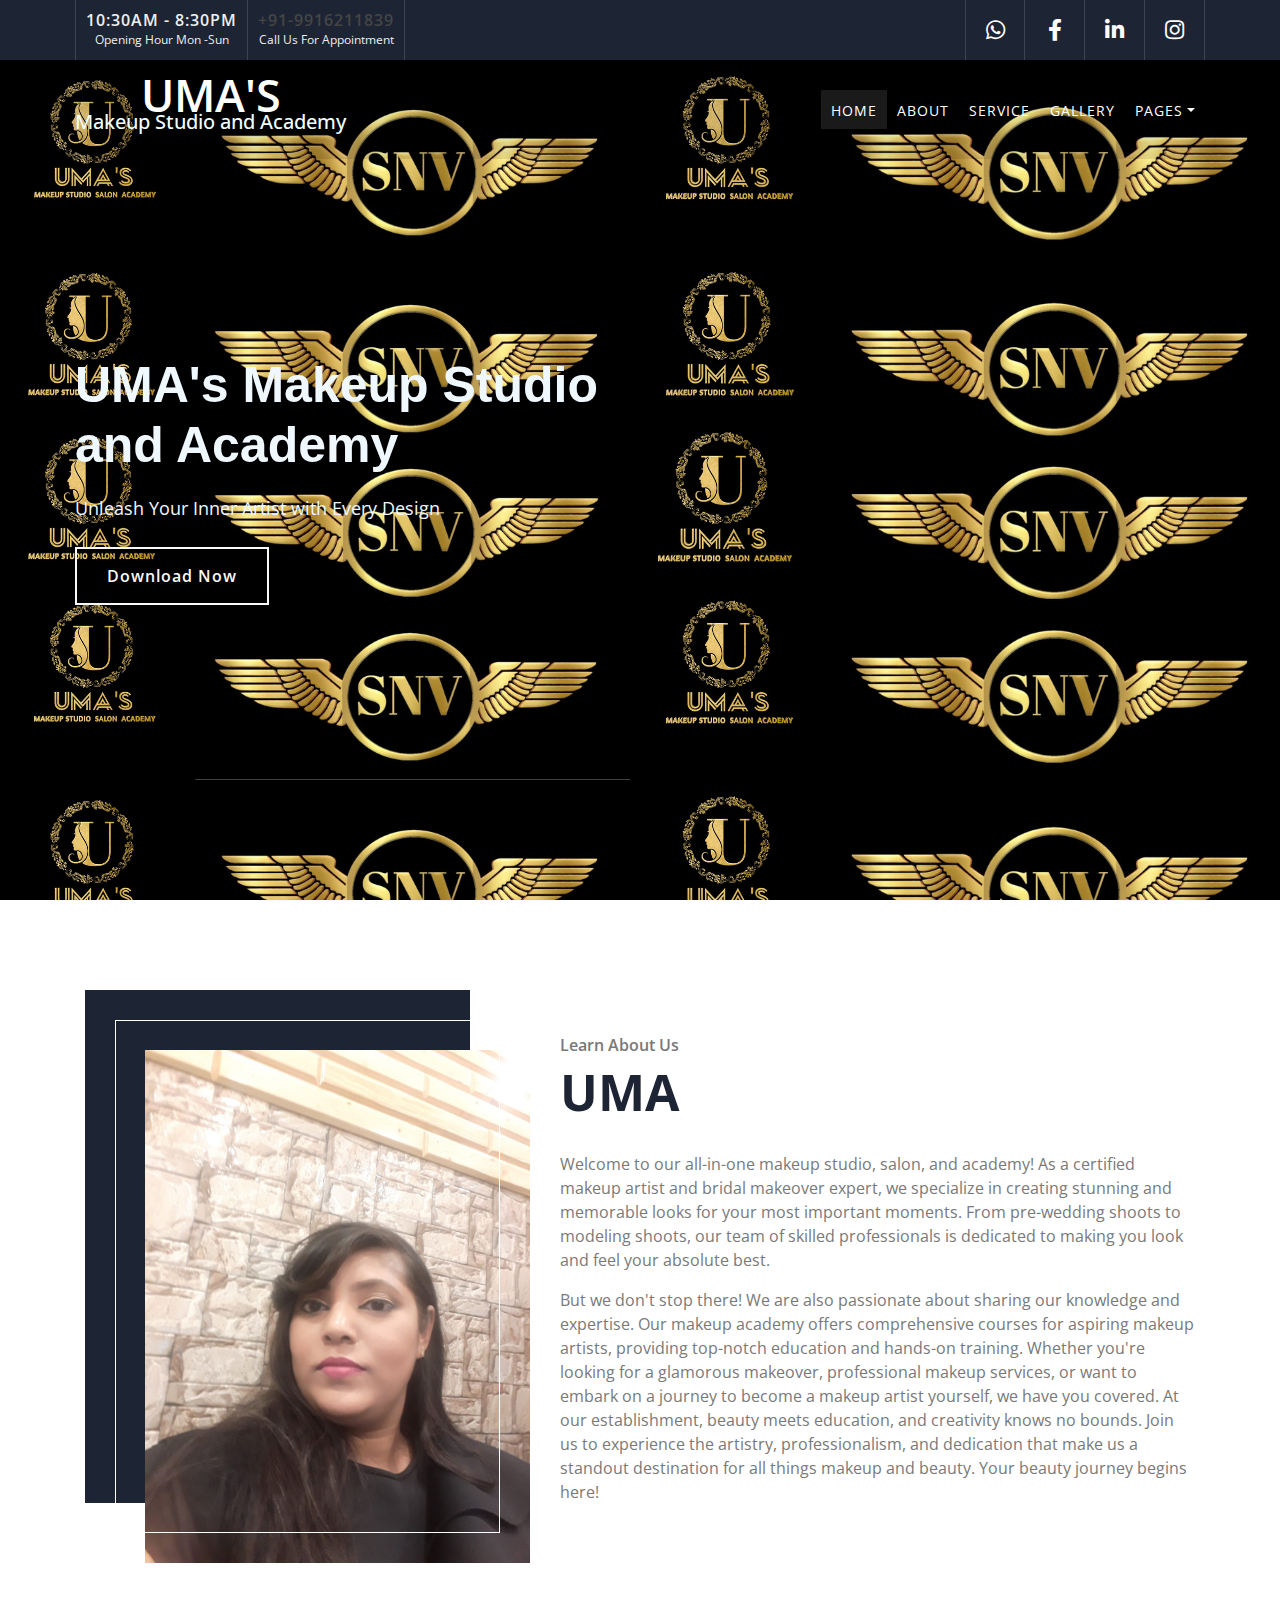
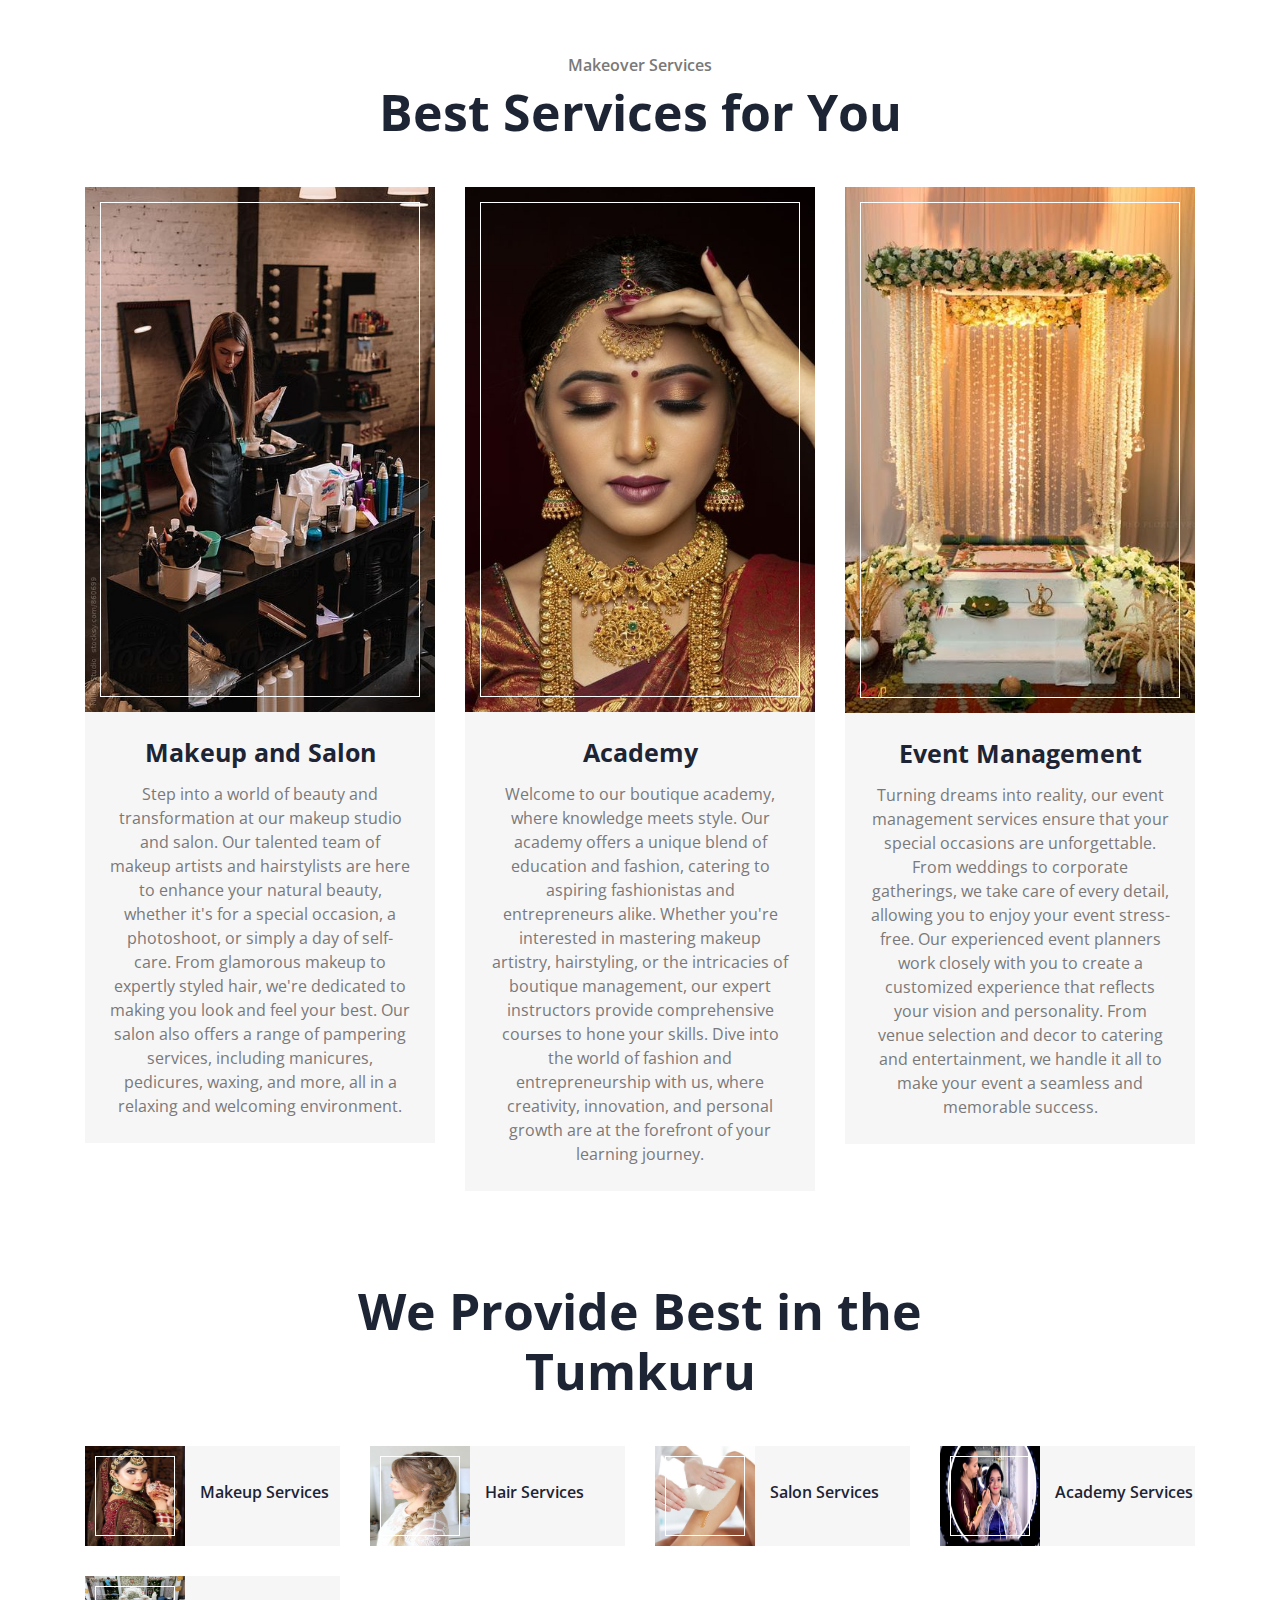
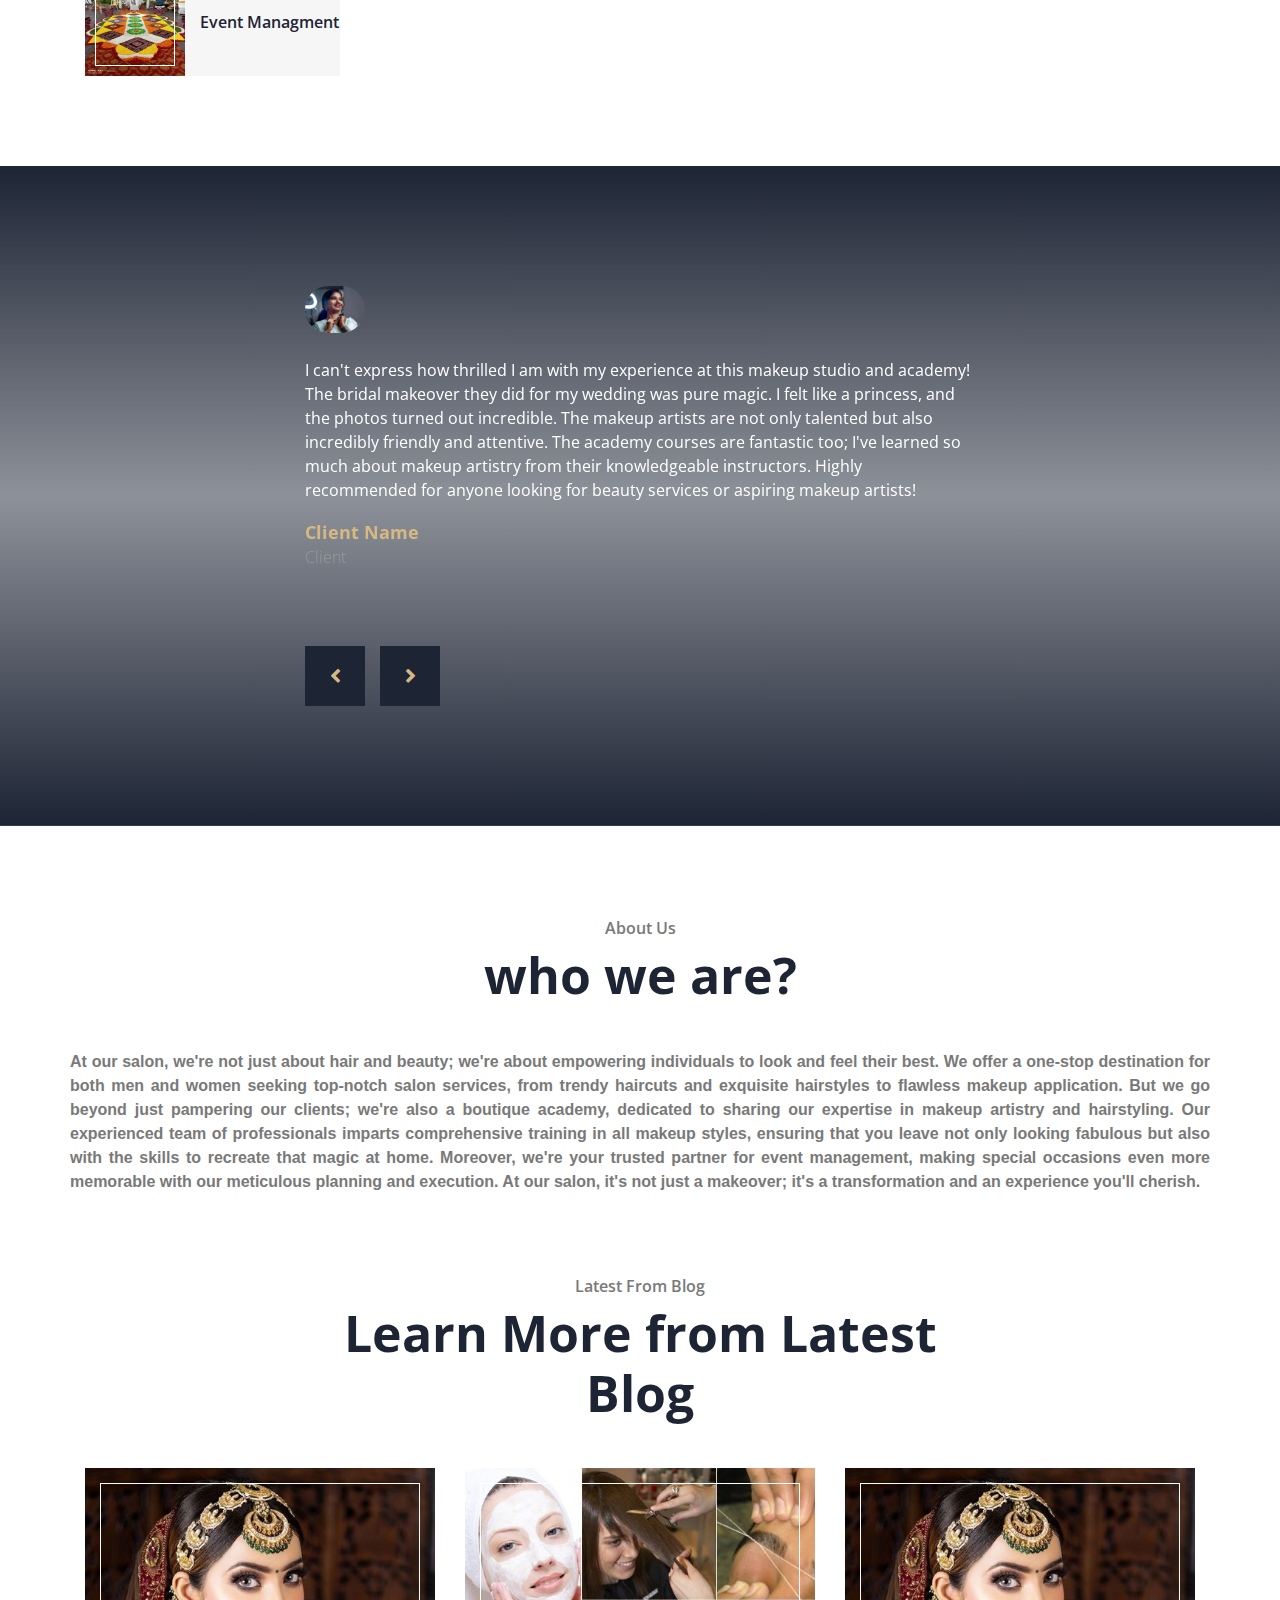
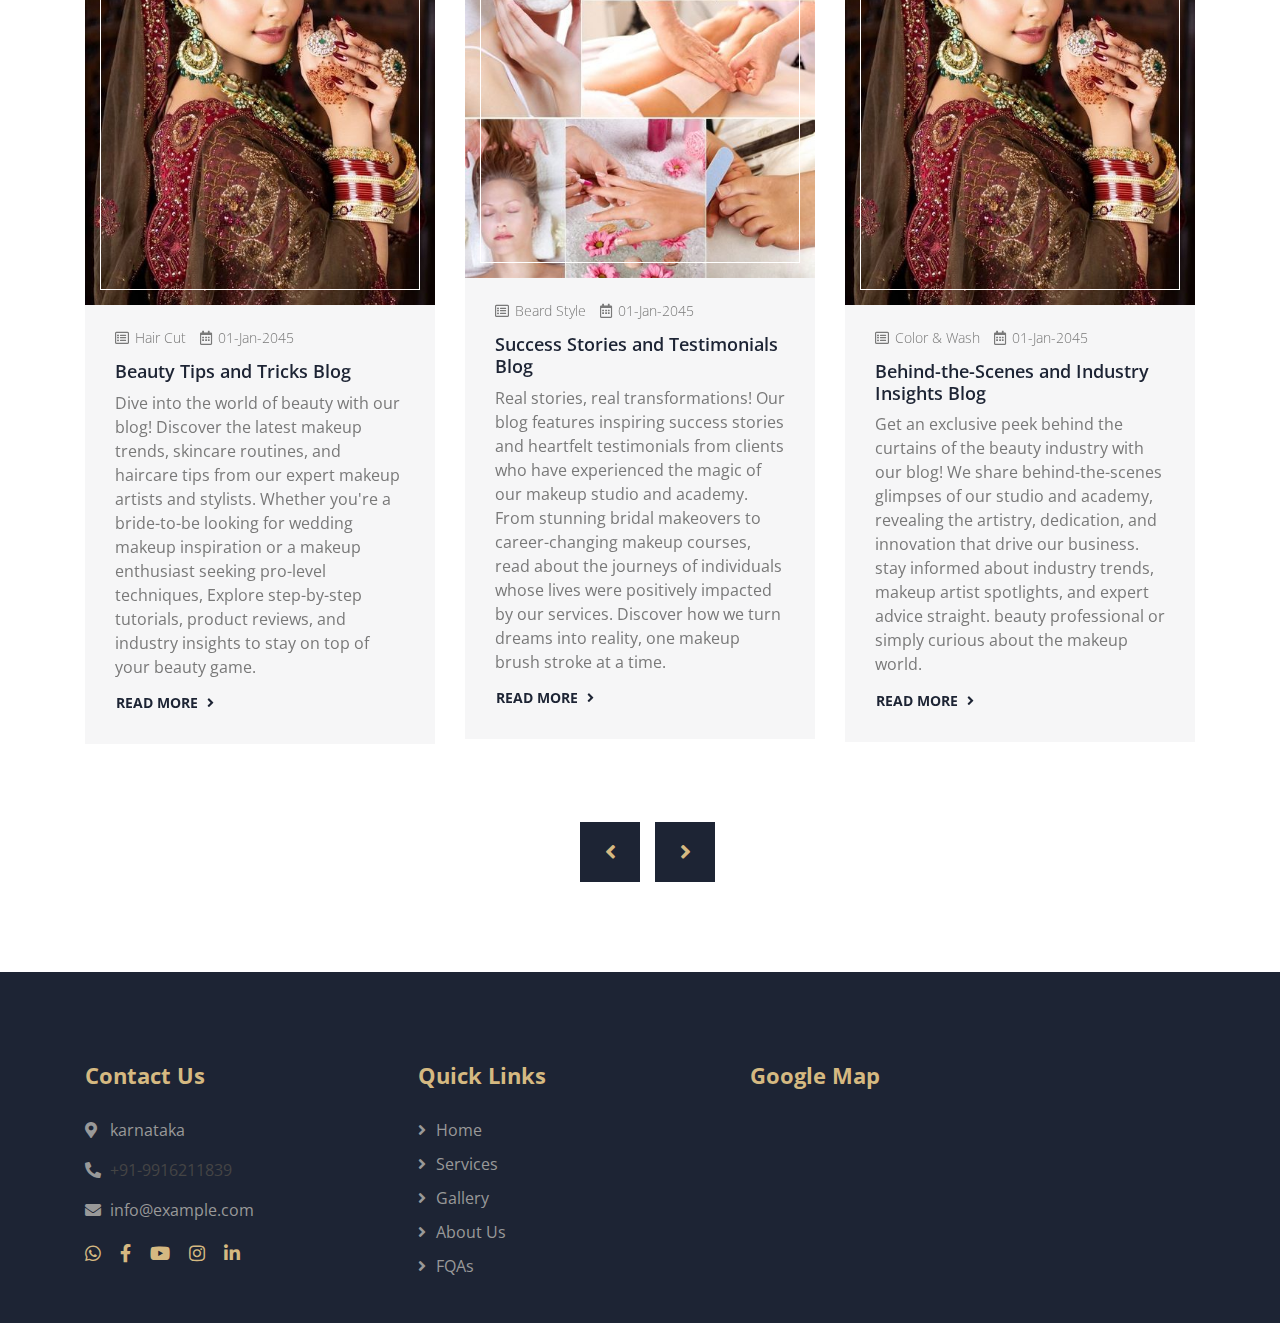
==== index.html @ 6f782f82 "liks" ====
<!DOCTYPE html>
<html lang="en">

<head>
    <meta charset="utf-8">
    <title>Home</title>
    <meta content="width=device-width, initial-scale=1.0" name="viewport">
    <meta content="Free Website Template" name="keywords">
    <meta content="Free Website Template" name="description">

    <!-- Favicon -->
    <link href="img/favicon.ico" rel="icon">

    <!-- Google Font -->
    <link href="https://fonts.googleapis.com/css2?family=Open+Sans:wght@300;400;600;700;800&display=swap"
        rel="stylesheet">

    <!-- CSS Libraries -->
    <link href="https://stackpath.bootstrapcdn.com/bootstrap/4.4.1/css/bootstrap.min.css" rel="stylesheet">
    <link href="https://cdnjs.cloudflare.com/ajax/libs/font-awesome/5.10.0/css/all.min.css" rel="stylesheet">
    <link href="lib/animate/animate.min.css" rel="stylesheet">
    <link href="lib/owlcarousel/assets/owl.carousel.min.css" rel="stylesheet">
    <!--    -->

    <!-- Template Stylesheet -->
    <link href="css/style.css" rel="stylesheet">
</head>

<body>
    <!-- Top Bar Start -->
    <div class="top-bar d-none d-md-block">
        <div class="container-fluid">
            <div class="row">
                <div class="col-md-6">
                    <div class="top-bar-left">
                        <div class="text">
                            <h2>10:30AM - 8:30PM</h2>
                            <p>Opening Hour Mon -Sun</p>
                        </div>
                        <div class="text">
                            <h2><a href="tel:9916211839">+91-9916211839</a></h2>
                            <p>Call Us For Appointment</p>
                        </div>
                    </div>
                </div>
                <div class="col-md-6">
                    <div class="top-bar-right">
                        <div class="social">
                            <a href=" https://wa.me/+919916211839"><i class="fab fa-whatsapp" aria-hidden="true"></i></a>
                            <a href="https://m.facebook.com/profile.php/?id=100086689435742"><i class="fab fa-facebook-f"></i></a>
                            <a href=""><i class="fab fa-linkedin-in"></i></a>
                            <a href="https://www.instagram.com/uma_makeupstudio_salon_academy/"><i
                                    class="fab fa-instagram"></i></a>
                        </div>
                    </div>
                </div>
            </div>
        </div>
    </div>
    <!-- Top Bar End -->

    <!-- Nav Bar Start -->
    <div class="navbar navbar-expand-lg bg-dark navbar-dark">
        <div class="container-fluid">
            <a href="index.html" class="navbar-brand">
                <div class="logo" style="text-align: center;">
                    <div class="brand-name" style="margin-top: 10px;">UMA'S</div>
                    <div class="slogan">
                        <h5 style="color: azure;margin-bottom: 0px;margin-top: 15px;">Makeup Studio and Academy</h5>
                    </div>
                </div>
            </a>
            <button type="button" class="navbar-toggler" data-toggle="collapse" data-target="#navbarCollapse">
                <span class="navbar-toggler-icon"></span>
            </button>

            <div class="collapse navbar-collapse justify-content-between" id="navbarCollapse">
                <div class="navbar-nav ml-auto">
                    <a href="./index.html" class="nav-item nav-link active">Home</a>
                    <a href="./about.html" class="nav-item nav-link">About</a>
                    <a href="./service.html" class="nav-item nav-link">Service</a>

                    <a href="./galery.html" class="nav-item nav-link">Gallery</a>
                    <div class="nav-item dropdown">
                        <a href="#" class="nav-link dropdown-toggle" data-toggle="dropdown">Pages</a>
                        <div class="dropdown-menu">
                            <a href="blog.html" class="dropdown-item">Blog Page</a>
                            <a href="single.html" class="dropdown-item">Single Page</a>
                        </div>
                    </div>
                    
                </div>
            </div>
        </div>
    </div>
    <!-- Nav Bar End -->


    <!-- Hero Start -->
    <div class="hero" style="background-image: url(./img/logo4.png);">
        <div class="container-fluid">
            <div class="row">
                <div class="col-sm-12 col-md-6">
                    <div class="hero-text">
                        <h1
                            style="color: aliceblue; font-family: 'Franklin Gothic Medium', 'Arial Narrow', Arial, sans-serif;">
                            UMA's Makeup Studio and Academy</h1>
                        <p style="color: aliceblue;">
                            Unleash Your Inner Artist with Every Design
                        </p>
                        <a class="btn" href="#">Download Now</a>
                    </div>
                </div>
                <div class="col-sm-12 col-md-6 d-none d-md-block">
                    <!-- <div class="hero-image">
                            <img src="#" alt="Hero Image">
                        </div> -->
                </div>
            </div>
            <!-- <button type="button" class="btn-play" data-toggle="modal" data-src="#" data-target="#videoModal">
                    <span></span>
                </button> -->
        </div>
    </div>
    <!-- Hero End -->

    <!-- Video Modal Start-->
    <!-- <div class="modal fade" id="videoModal" tabindex="-1" role="dialog" aria-labelledby="exampleModalLabel"
        aria-hidden="true">
        <div class="modal-dialog" role="document">
            <div class="modal-content">
                <div class="modal-body">
                    <button type="button" class="close" data-dismiss="modal" aria-label="Close">
                        <span aria-hidden="true">&times;</span>
                    </button>
                    <div class="embed-responsive embed-responsive-16by9">
                        <iframe class="embed-responsive-item" src="" id="video" allowscriptaccess="always"
                            allow="autoplay"></iframe>
                    </div>
                </div>
            </div>
        </div>
    </div> -->
    <!-- Video Modal End -->


    <!-- About Start -->
    <div class="about">
        <div class="container">
            <div class="row align-items-center">
                <div class="col-lg-5 col-md-6">
                    <div class="about-img">
                        <img src="./img/T.jpg" alt="Image">
                    </div>
                </div>
                <div class="col-lg-7 col-md-6">
                    <div class="section-header text-left">
                        <p>Learn About Us</p>
                        <h2>UMA</h2>
                    </div>
                    <div class="about-text">
                        <p>
                            Welcome to our all-in-one makeup studio, salon, and academy! As a certified makeup artist
                            and bridal makeover expert, we specialize in creating stunning and memorable looks for your
                            most important moments. From pre-wedding shoots to modeling shoots, our team of skilled
                            professionals is dedicated to making you look and feel your absolute best.
                        </p>
                        <p>
                            But we don't stop there! We are also passionate about sharing our knowledge and expertise.
                            Our makeup academy offers comprehensive courses for aspiring makeup artists, providing
                            top-notch education and hands-on training. Whether you're looking for a glamorous makeover,
                            professional makeup services, or want to embark on a journey to become a makeup artist
                            yourself, we have you covered.

                            At our establishment, beauty meets education, and creativity knows no bounds. Join us to
                            experience the artistry, professionalism, and dedication that make us a standout destination
                            for all things makeup and beauty. Your beauty journey begins here!
                        </p>
                        <!--   -->
                    </div>
                </div>
            </div>
        </div>
    </div>
    <!-- About End -->


    <!-- Service Start -->
    <div class="service">
        <div class="container">
            <div class="section-header text-center">
                <p>Makeover Services</p>
                <h2>Best Services for You</h2>
            </div>
            <div class="row">
                <div class="col-lg-4 col-md-6">
                    <div class="service-item">
                        <div class="service-img">
                            <img src="./img/pp13.jpg" alt="Image">
                        </div>
                        <h3>Makeup and Salon</h3>
                        <p>
                            Step into a world of beauty and transformation at our makeup studio and salon. Our talented team of makeup artists and hairstylists are here to enhance your natural beauty, whether it's for a special occasion, a photoshoot, or simply a day of self-care. From glamorous makeup to expertly styled hair, we're dedicated to making you look and feel your best. Our salon also offers a range of pampering services, including manicures, pedicures, waxing, and more, all in a relaxing and welcoming environment.
                        </p>
                         
                    </div>
                </div>
                <div class="col-lg-4 col-md-6">
                    <div class="service-item">
                        <div class="service-img">
                            <img src="./img/pp11.jpg" alt="Image">
                        </div>
                        <h3>Academy</h3>
                        <p>
                            Welcome to our boutique academy, where knowledge meets style. Our academy offers a unique blend of education and fashion, catering to aspiring fashionistas and entrepreneurs alike. Whether you're interested in mastering makeup artistry, hairstyling, or the intricacies of boutique management, our expert instructors provide comprehensive courses to hone your skills. Dive into the world of fashion and entrepreneurship with us, where creativity, innovation, and personal growth are at the forefront of your learning journey.
                        </p>
                         
                    </div>
                </div>
                <div class="col-lg-4 col-md-6">
                    <div class="service-item">
                        <div class="service-img">
                            <img src="./img/pp12.jpg" alt="Image">
                        </div>
                        <h3>Event Management</h3>
                        <p>
                            Turning dreams into reality, our event management services ensure that your special occasions are unforgettable. From weddings to corporate gatherings, we take care of every detail, allowing you to enjoy your event stress-free. Our experienced event planners work closely with you to create a customized experience that reflects your vision and personality. From venue selection and decor to catering and entertainment, we handle it all to make your event a seamless and memorable success.
                        </p>
                         
                    </div>
                </div>
            </div>
        </div>
    </div>
    <!-- Service End -->


    <!-- Pricing Start -->
    <div class="price">
        <div class="container">
            <div class="section-header text-center">
                <h2>We Provide Best in the Tumkuru</h2>
            </div>
            <div class="row">
                <div class="col-lg-3 col-md-4 col-sm-6">
                    <div class="price-item">
                        <div class="price-img" style="height: 100px; width: 100px;">
                            <img src="./img/pp9.jpg" alt="Image" style="height: 100px; width: 100px;">
                        </div>
                        <div class="price-text">
                           <a href="service.html#makeup"> <h2>Makeup Services</h2></a>
                        </div>
                    </div>
                </div>
                <div class="col-lg-3 col-md-4 col-sm-6">
                    <div class="price-item">
                        <div class="price-img" style="height: 100px; width: 100px;">
                            <img src="./img/pp1.jpg" alt="Image" style="height: 100px; width: 100px;">
                        </div>
                        <div class="price-text">
                            <a href="service.html#hair"><h2>Hair Services</h2></a>
                        </div>
                    </div>
                </div>
                <div class="col-lg-3 col-md-4 col-sm-6">
                    <div class="price-item">
                        <div class="price-img" style="height: 100px; width: 100px;">
                            <img src="./img/pp3.jpg" alt="Image" style="height: 100px; width: 100px;">
                        </div>
                        <div class="price-text">
                            <a href="service.html#salon"><h2>Salon Services</h2></a>
                            
                        </div>
                    </div>
                </div>
                <div class="col-lg-3 col-md-4 col-sm-6">
                    <div class="price-item">
                        <div class="price-img" style="height: 100px; width: 100px;">
                            <img src="./img/M1.jpg" alt="Image" style="height: 100px; width: 100px;">
                        </div>
                        <div class="price-text">
                            <a href="service.html#academy"><h2>Academy Services</h2></a>

                        </div>
                    </div>
                </div>
                <div class="col-lg-3 col-md-4 col-sm-6">
                    <div class="price-item">
                        <div class="price-img" style="height: 100px; width: 100px;">
                            <img src="./img/D1.jpg" alt="Image" style="height: 100px; width: 100px;">
                        </div>
                        <div class="price-text">
                            <a href="service.html#event"><h2>Event Managment Services</h2></a>

                        </div>
                    </div>
                </div>
            </div>
        </div>
    </div>
    <!-- Pricing End -->


    <!-- Testimonial Start -->
    <div class="testimonial">
        <div class="container">
            <div class="owl-carousel testimonials-carousel">
                <div class="testimonial-item">
                    <img src="img/407.jpg" alt="Image">
                    <p>
                        I can't express how thrilled I am with my experience at this makeup studio and academy! The
                        bridal makeover they did for my wedding was pure magic. I felt like a princess, and the photos
                        turned out incredible. The makeup artists are not only talented but also incredibly friendly and
                        attentive. The academy courses are fantastic too; I've learned so much about makeup artistry
                        from their knowledgeable instructors. Highly recommended for anyone looking for beauty services
                        or aspiring makeup artists!
                    </p>
                    <h2>Client Name</h2>
                    <h3>Client</h3>
                </div>
                <div class="testimonial-item">
                    <img src="img/121.jpg" alt="Image">
                    <p>
                        I recently had the pleasure of getting a professional makeover at this makeup studio, and it was
                        an absolute game-changer! As a model, I've worked with many makeup artists, but this team's
                        attention to detail and creativity truly stood out. They transformed me into a work of art for a
                        modeling shoot, and the results were jaw-dropping. Their expertise is top-notch, and their
                        friendly approach made the experience even better. I can't wait to come back for more!
                    </p>
                    <h2>Client Name</h2>
                    <h3>Artist</h3>
                </div>
                <div class="testimonial-item">
                    <img src="img/M1.jpg" alt="Image">
                    <p>
                        I've had the privilege of being a part of this makeup studio's academy, and I can't say enough
                        about the quality of education and mentorship they provide. The makeup educators are true
                        professionals who are not only passionate about their craft but also incredibly patient and
                        supportive. They've helped me unlock my creative potential and hone my skills as a makeup
                        artist. Plus, the studio's services are exceptional too! I had my bridal makeover here, and it
                        was a dream come true. This place is a gem for beauty enthusiasts and aspiring makeup artists
                        alike.
                    </p>
                    <h2>Client Name</h2>
                    <h3>Student</h3>
                </div>
            </div>
        </div>
    </div>
    <!-- Testimonial End -->


    <!-- Team Start -->
    <div class="team">
        <div class="container">
            <div class="section-header text-center">
                <p>About Us</p>
                <h2>who we are?</h2>
            </div>
            <div class="row">
                <p style="font-family: Arial, sans-serif; font-size: 16px; line-height: 1.5; text-align: justify; margin: 0 0 20px;"><b>At our salon, we're not just about hair and beauty; we're about empowering individuals to look and feel their best. We offer a one-stop destination for both men and women seeking top-notch salon services, from trendy haircuts and exquisite hairstyles to flawless makeup application. But we go beyond just pampering our clients; we're also a boutique academy, dedicated to sharing our expertise in makeup artistry and hairstyling. Our experienced team of professionals imparts comprehensive training in all makeup styles, ensuring that you leave not only looking fabulous but also with the skills to recreate that magic at home. Moreover, we're your trusted partner for event management, making special occasions even more memorable with our meticulous planning and execution. At our salon, it's not just a makeover; it's a transformation and an experience you'll cherish.</b></p>
            </div>
        </div>
    </div>
    <!-- Team End -->


    <!-- Blog Start -->
    <div class="blog">
        <div class="container">
            <div class="section-header text-center">
                <p>Latest From Blog</p>
                <h2>Learn More from Latest Blog</h2>
            </div>
            <div class="owl-carousel blog-carousel">
                <div class="blog-item">
                    <div class="blog-img">
                        <img src="img/pp9.jpg" alt="Blog">
                    </div>
                    <div class="blog-meta">
                        <i class="fa fa-list-alt"></i>
                        <a href="">Hair Cut</a>
                        <i class="fa fa-calendar-alt"></i>
                        <p>01-Jan-2045</p>
                    </div>
                    <div class="blog-text">
                        <h2>Beauty Tips and Tricks Blog</h2>
                        <p>
                            Dive into the world of beauty with our blog! Discover the latest makeup trends, skincare
                            routines, and haircare tips from our expert makeup artists and stylists. Whether you're a
                            bride-to-be looking for wedding makeup inspiration or a makeup enthusiast seeking pro-level
                            techniques, Explore step-by-step tutorials, product reviews, and industry insights to stay
                            on top of your beauty game.
                        </p>
                        <a class="btn" href="">Read More <i class="fa fa-angle-right"></i></a>
                    </div>
                </div>
                <div class="blog-item">
                    <div class="blog-img">
                        <img src="img/pp8.jpg" alt="Blog">
                    </div>
                    <div class="blog-meta">
                        <i class="fa fa-list-alt"></i>
                        <a href="">Beard Style</a>
                        <i class="fa fa-calendar-alt"></i>
                        <p>01-Jan-2045</p>
                    </div>
                    <div class="blog-text">
                        <h2>Success Stories and Testimonials Blog</h2>
                        <p>

                            Real stories, real transformations! Our blog features inspiring success stories and
                            heartfelt testimonials from clients who have experienced the magic of our makeup studio and
                            academy. From stunning bridal makeovers to career-changing makeup courses, read about the
                            journeys of individuals whose lives were positively impacted by our services. Discover how
                            we turn dreams into reality, one makeup brush stroke at a time.
                        </p>
                        <a class="btn" href="">Read More <i class="fa fa-angle-right"></i></a>
                    </div>
                </div>
                <div class="blog-item">
                    <div class="blog-img">
                        <img src="img/pp9.jpg" alt="Blog">
                    </div>
                    <div class="blog-meta">
                        <i class="fa fa-list-alt"></i>
                        <a href="">Color & Wash</a>
                        <i class="fa fa-calendar-alt"></i>
                        <p>01-Jan-2045</p>
                    </div>
                    <div class="blog-text">
                        <h2>Behind-the-Scenes and Industry Insights Blog</h2>
                        <p>

                            Get an exclusive peek behind the curtains of the beauty industry with our blog! We share
                            behind-the-scenes glimpses of our studio and academy, revealing the artistry, dedication,
                            and innovation that drive our business. stay informed about industry trends, makeup artist
                            spotlights, and expert advice straight. beauty professional or simply curious about the
                            makeup world.
                        </p>
                        <a class="btn" href="">Read More <i class="fa fa-angle-right"></i></a>
                    </div>
                </div>
                <div class="blog-item">
                    <div class="blog-img">
                        <img src="img/pp8.jpg" alt="Blog">
                    </div>
                    <div class="blog-meta">
                        <i class="fa fa-list-alt"></i>
                        <a href="">Hair Cut</a>
                        <i class="fa fa-calendar-alt"></i>
                        <p>01-Jan-2045</p>
                    </div>
                    <div class="blog-text">
                        <h2>Beauty and Self-Care Lifestyle Blog</h2>
                        <p>

                            Beauty is not just about makeup; it's a lifestyle. Our blog delves into the broader world of
                            beauty and self-care. Explore articles on holistic beauty practices, mental well-being, and
                            self-care routines that empower you to look and feel your best every day. Discover how to
                            incorporate beauty and self-care into your daily life, from morning rituals to evening
                            relaxation techniques. Elevate your overall well-being with our insights and tips.
                        </p>
                        <a class="btn" href="">Read More <i class="fa fa-angle-right"></i></a>
                    </div>
                </div>
                <div class="blog-item">
                    <div class="blog-img">
                        <img src="img/pp9.jpg" alt="Blog">
                    </div>
                    <div class="blog-meta">
                        <i class="fa fa-list-alt"></i>
                        <a href="">Beard Style</a>
                        <i class="fa fa-calendar-alt"></i>
                        <p>01-Jan-2045</p>
                    </div>
                    <div class="blog-text">
                        <h2>Masterclass and Workshop Announcements Blog</h2>
                        <p>

                            Stay updated with our latest masterclasses and workshops through our blog! We regularly host
                            exclusive makeup artistry events, and this is where you'll find all the details. From
                            hands-on makeup techniques to industry-specific workshops, our blog keeps you informed about
                            upcoming opportunities to refine your skills and connect with fellow beauty enthusiasts.
                            Join us on a journey of continuous learning and growth in the world of makeup artistry.
                        </p>
                        <a class="btn" href="">Read More <i class="fa fa-angle-right"></i></a>
                    </div>
                </div>
                <div class="blog-item">
                    <div class="blog-img">
                        <img src="img/pp8.jpg" alt="Blog">
                    </div>
                    <div class="blog-meta">
                        <i class="fa fa-list-alt"></i>
                        <a href="">Color & Wash</a>
                        <i class="fa fa-calendar-alt"></i>
                        <p>01-Jan-2045</p>
                    </div>
                    <div class="blog-text">
                        <h2>Makeup Product Reviews and Recommendations Blog</h2>
                        <p>
                            Looking for the best beauty products on the market? Our blog is your go-to source for
                            in-depth makeup and skincare product reviews, curated by our team of certified makeup
                            artists. We'll help you navigate the vast world of cosmetics, offering honest opinions,
                            swatches, and recommendations. Whether you're seeking the perfect foundation, lipstick
                            shade, or skincare regimen, we've got you covered with expert insights and shopping guides.
                        </p>
                        <a class="btn" href="">Read More <i class="fa fa-angle-right"></i></a>
                    </div>
                </div>
            </div>
        </div>
    </div>
    <!-- Blog End -->


    <!-- Footer Start -->
    <div class="footer">
        <div class="container">
            <div class="row">
                <div class="col-lg-7">
                    <div class="row">
                        <div class="col-md-6">
                            <div class="footer-contact">
                                <h2> Contact Us</h2>
                                <p><i class="fa fa-map-marker-alt"></i>karnataka</p>
                                <p><i class="fa fa-phone-alt"></i><a href="tel:+919916211839">+91-9916211839</a></p>
                                <p><i class="fa fa-envelope"></i>info@example.com</p>
                                <div class="footer-social">
                                    <a href=" https://wa.me/+919916211839"><i class="fab fa-whatsapp" aria-hidden="true"></i></a>
                                    <a href="https://m.facebook.com/profile.php/?id=100086689435742"><i class="fab fa-facebook-f"></i></a>
                                    <a href=""><i class="fab fa-youtube"></i></a>
                                    <a href="https://www.instagram.com/uma_makeupstudio_salon_academy/"><i
                                            class="fab fa-instagram"></i></a>
                                    <a href=""><i class="fab fa-linkedin-in"></i></a>
                                </div>
                            </div>
                        </div>
                        <div class="col-md-6">
                            <div class="footer-link">
                                <h2>Quick Links</h2>
                                <a href="./index.html">Home</a>
                                <a href="./service.html">Services</a>
                                <a href="./galery.html">Gallery</a>
                                <a href="/about.html">About Us</a>
                                <a href="">FQAs</a>
                            </div>
                        </div>
                    </div>
                </div>
                <div class="col-lg-5">
                    <div class="footer-newsletter">
                        <h2>Google Map</h2>

                        <iframe
                            src="https://www.google.com/maps/embed?pb=!1m18!1m12!1m3!1d3882.2796851850767!2d77.10956607335642!3d13.332870406858307!2m3!1f0!2f0!3f0!3m2!1i1024!2i768!4f13.1!3m3!1m2!1s0x3bb02dfcb2409e95%3A0xeebd82d2db9db307!2sUmas%20makeup%20studio%20salon%20and%20academy!5e0!3m2!1sen!2sin!4v1695787181268!5m2!1sen!2sin"
                            style="border:0;" allowfullscreen="" loading="lazy"
                            referrerpolicy="no-referrer-when-downgrade"></iframe>
                    </div>
                </div>
            </div>
        </div>
    </div>
    <!-- Footer End -->



    <a href="#" class="back-to-top"><i class="fa fa-chevron-up"></i></a>

    <!-- JavaScript Libraries -->
    <script src="https://code.jquery.com/jquery-3.4.1.min.js"></script>
    <script src="https://stackpath.bootstrapcdn.com/bootstrap/4.4.1/js/bootstrap.bundle.min.js"></script>
    <script src="lib/easing/easing.min.js"></script>
    <script src="lib/owlcarousel/owl.carousel.min.js"></script>
    <script src="lib/isotope/isotope.pkgd.min.js"></script>
    <!-- <script src="lib/lightbox/js/lightbox.min.js"></script> -->

    <!-- Contact Javascript File -->
    <script src="mail/jqBootstrapValidation.min.js"></script>
    <script src="mail/contact.js"></script>

    <!-- Template Javascript -->
    <script src="js/main.js"></script>
</body>

</html>
---- css/style.css ----
body {
    color: #797979;
    background: #ffffff;
    font-family: 'Open Sans', sans-serif;
}

h1,
h2, 
h3, 
h4,
h5, 
h6 {
    color: #1d2434;
}

a {
    color: #454545;
    transition: .3s;
}

a:hover,
a:active,
a:focus {
    color: #D5B981;
    outline: none;
    text-decoration: none;
}

.btn:focus,
.form-control:focus {
    box-shadow: none;
}

.container-fluid {
    max-width: 1366px;
}

.back-to-top {
    position: fixed;
    display: none;
    background: #D5B981;
    width: 44px;
    height: 44px;
    text-align: center;
    line-height: 1;
    font-size: 22px;
    right: 15px;
    bottom: 15px;
    transition: background 0.5s;
    z-index: 9;
}

.back-to-top:hover {
    background: #1d2434;
}

.back-to-top:hover i {
    color: #D5B981;
}

.back-to-top i {
    color: #1d2434;
    padding-top: 10px;
}


.top-bar {
    position: relative;
    height: 60px;
    background: #1d2434;
}

.top-bar .top-bar-left {
    display: flex;
    align-items: center;
    justify-content: flex-start;
}

.top-bar .top-bar-right {
    display: flex;
    align-items: center;
    justify-content: flex-end;
}

.top-bar .text {
    display: flex;
    align-items: center;
    justify-content: center;
    flex-direction: column;
    height: 60px;
    padding: 0 10px;
    text-align: center;
    border-left: 1px solid rgba(255, 255, 255, .15);
}

.top-bar .text:last-child {
    border-right: 1px solid rgba(255, 255, 255, .15);
}

.top-bar .text h2 {
    color: #eeeeee;
    font-weight: 600;
    font-size: 16px;
    letter-spacing: 1px;
    margin: 0;
}

.top-bar .text p {
    color: #eeeeee;
    font-size: 12px;
    font-weight: 400;
    margin: 0;
}

.top-bar .social {
    display: flex;
    height: 60px;
    font-size: 0;
    justify-content: flex-end;
}

.top-bar .social a {
    display: flex;
    align-items: center;
    justify-content: center;
    width: 60px;
    height: 100%;
    font-size: 22px;
    color: #ffffff;
    border-right: 1px solid rgba(255, 255, 255, .15);
}

.top-bar .social a:first-child {
    border-left: 1px solid rgba(255, 255, 255, .15);
}

.top-bar .social a:hover {
    color: #D5B981;
    background: #ffffff;
}

@media (min-width: 992px) {
    .top-bar {
        padding: 0 60px;
    }
}

.navbar {
    position: relative;
    transition: .5s;
    z-index: 999;
}

.navbar.nav-sticky {
    position: fixed;
    top: 0;
    width: 100%;
    box-shadow: 0 2px 5px rgba(0, 0, 0, .3);
}

.navbar .navbar-brand {
    margin: 0;
    color: #ffffff;
    font-size: 45px;
    line-height: 0px;
    font-weight: 600;
}

.navbar .navbar-brand span {
    font-weight: 800;
}

.navbar .navbar-brand img {
    max-width: 100%;
    max-height: 40px;
}

.navbar-dark .navbar-nav .nav-link,
.navbar-dark .navbar-nav .nav-link:focus,
.navbar-dark .navbar-nav .nav-link:hover,
.navbar-dark .navbar-nav .nav-link.active {
    padding: 10px 10px 8px 10px;
    color: #ffffff;
}

.navbar-dark .navbar-nav .nav-link:hover,
.navbar-dark .navbar-nav .nav-link.active {
    background: rgba(256, 256, 256, .1);
    transition: none;
}

.navbar .dropdown-menu {
    margin-top: 0;
    border: 0;
    border-radius: 0;
    background: #f8f9fa;
}

@media (min-width: 992px) {
    .navbar {
        position: absolute;
        width: 100%;
        top: 60px;
        padding: 20px 60px;
        background: rgba(0, 0, 0, .1) !important;
        z-index: 9;
    }
    
    .navbar.nav-sticky {
        padding: 10px 60px;
        background: #1d2434 !important;
    }
    
    .navbar a.nav-link {
        padding: 8px 15px;
        font-size: 14px;
        letter-spacing: 1px;
        text-transform: uppercase;
    }
}

@media (max-width: 991.98px) {   
    .navbar {
        padding: 15px;
        background: #1d2434 !important;
    }
    
    .navbar a.nav-link {
        padding: 5px;
    }
    
    .navbar .dropdown-menu {
        box-shadow: none;
    }
}


.hero {
    position: relative;
    width: 100%;
    margin-bottom: 45px;
    height: calc(100vh - 60px);
    background: #D5B981;
    overflow: hidden;
}

.hero .container-fluid {
    padding: 0;
}

.hero .hero-image {
    position: relative;
    text-align: right;
}

.hero .hero-image img {
    max-width: 80%;
    max-height: 80%;
}

.hero .hero-text {
    position: relative;
    padding-left: 75px;
    height: calc(100vh - 60px);
    display: flex;
    align-items: flex-start;
    justify-content: center;
    flex-direction: column;
}

.hero .hero-text h1 {
    color: #1d2434;
    font-size: 50px;
    font-weight: 700;
    margin-bottom: 20px;
}

.hero .hero-text p {
    color: #1d2434;
    font-size: 18px;
    margin-bottom: 25px;
}

.hero .hero-text .btn {
    padding: 15px 30px;
    font-size: 16px;
    font-weight: 600;
    letter-spacing: 1px;
    color: #f8f8f8;
    background: none;
    border: 2px solid #f8f8f8;
    border-radius: 0;
    transition: .3s;
}

.hero .hero-text .btn:hover {
    color: #D5B981;
    background: #1d2434;
}

.hero .btn-play {
    position: absolute;
    z-index: 1;
    top: 80%;
    left: 50%;
    transform: translateX(-50%) translateY(-50%);
    box-sizing: content-box;
    display: block;
    width: 32px;
    height: 44px;
    border-radius: 50%;
    border: none;
    outline: none;
    padding: 18px 20px 18px 28px;
}

.hero .btn-play:before {
    content: "";
    position: absolute;
    z-index: 0;
    left: 50%;
    top: 50%;
    transform: translateX(-50%) translateY(-50%);
    display: block;
    width: 80px;
    height: 80px;
    background: #1D2434;
    border-radius: 50%;
    animation: pulse-border 1500ms ease-out infinite;
}

.hero .btn-play:after {
    content: "";
    position: absolute;
    z-index: 1;
    left: 50%;
    top: 50%;
    transform: translateX(-50%) translateY(-50%);
    display: block;
    width: 80px;
    height: 80px;
    background: #1D2434;
    border-radius: 50%;
    transition: all 200ms;
}

.hero .btn-play:hover:after {
    background-color: darken(#1D2434, 10%);
}

.hero .btn-play img {
    position: relative;
    z-index: 3;
    max-width: 100%;
    width: auto;
    height: auto;
}

.hero .btn-play span {
    display: block;
    position: relative;
    z-index: 3;
    width: 0;
    height: 0;
    border-left: 32px solid #ffffff;
    border-top: 22px solid transparent;
    border-bottom: 22px solid transparent;
}

@keyframes pulse-border {
  0% {
    transform: translateX(-50%) translateY(-50%) translateZ(0) scale(1);
    opacity: 1;
  }
  100% {
    transform: translateX(-50%) translateY(-50%) translateZ(0) scale(1.5);
    opacity: 0;
  }
}

#videoModal .modal-dialog {
    position: relative;
    max-width: 800px;
    margin: 60px auto;
}

#videoModal .modal-body {
    position: relative;
    padding: 0px;
}

#videoModal .close {
    position: absolute;
    right: 0px;
    top: -12px;
    z-index: 999;
    font-size: 50px;
    font-weight: normal;
    color: #ffffff;
    opacity: 1;
}

@media (max-width: 991.98px) {
    .hero .hero-text {
        padding-left: 15px;
    }
    
    .hero .hero-text h1 {
        font-size: 35px;
    }
    
    .hero .hero-text p {
        font-size: 16px;
    }
    
    .hero .hero-text .btn {
        padding: 12px 30px;
        font-size: 15px;
        letter-spacing: 0;
    }
}

@media (max-width: 767.98px) {
    .hero .hero-text h1 {
        font-size: 30px;
        font-weight: 600;
    }
    
    .hero .hero-text p {
        font-size: 14px;
    }
    
    .hero .hero-text .btn {
        padding: 10px 25px;
        font-size: 15px;
        font-weight: 400;
        letter-spacing: 0;
    }
}

@media (max-width: 575.98px) {
    .hero .hero-text h1 {
        font-size: 25px;
        font-weight: 600;
    }
    
    .hero .hero-text p {
        font-size: 14px;
    }
    
    .hero .hero-text .btn {
        padding: 8px 20px;
        font-size: 14px;
        font-weight: 400;
        letter-spacing: 0;
    }
}




.page-header {
    position: relative;
    margin-bottom: 45px;
    padding: 150px 0 90px 0;
    text-align: center;
    background: #D5B981;
}

.page-header h2 {
    position: relative;
    color: #1d2434;
    font-size: 60px;
    font-weight: 700;
}

.page-header a {
    position: relative;
    padding: 0 12px;
    font-size: 22px;
    color: #1d2434;
}

.page-header a:hover {
    color: #ffffff;
}

.page-header a::after {
    position: absolute;
    content: "/";
    width: 8px;
    height: 8px;
    top: -2px;
    right: -7px;
    text-align: center;
    color: #1d2434;
}

.page-header a:last-child::after {
    display: none;
}

@media (max-width: 767.98px) {
    .page-header h2 {
        font-size: 35px;
    }
    
    .page-header a {
        font-size: 18px;
    }
}



.section-header {
    position: relative;
    max-width: 600px;
    margin: 0 auto;
    margin-bottom: 45px;
}

.section-header p {
    margin-bottom: 5px;
    position: relative;
    font-size: 16px;
    font-weight: 600;
}

.section-header h2 {
    margin: 0;
    position: relative;
    font-size: 50px;
    font-weight: 700;
}

@media (max-width: 767.98px) {
    .section-header h2 {
        font-size: 30px;
    }
}



.about {
    position: relative;
    width: 100%;
    padding: 45px 0;
}

.about .section-header {
    margin-bottom: 30px;
    margin-left: 0;
}

.about .about-img {
    position: relative;
    height: 100%;
    margin: 60px 0 0 60px;
}

.about .about-img img {
    position: relative;
    width: 100%;
    height: 100%;
    object-fit: cover;
    z-index: 1;
}

.about .about-img::before {
    position: absolute;
    content: "";
    top: -60px;
    right: 60px;
    bottom: 60px;
    left: -60px;
    background: #1d2434;
    z-index: 0;
}

.about .about-img::after {
    position: absolute;
    content: "";
    top: -30px;
    right: 30px;
    bottom: 30px;
    left: -30px;
    background: transparent;
    border: 1px solid #ffffff;
    z-index: 2;
}

.about .about-text p {
    font-size: 16px;
}

.about .about-text a.btn {
    position: relative;
    margin-top: 15px;
    padding: 12px 25px;
    font-size: 16px;
    font-weight: 600;
    letter-spacing: 1px;
    color: #1d2434;
    border: 2px solid #1d2434;
    border-radius: 0;
    background: none;
    transition: .3s;
}

.about .about-text a.btn:hover {
    color: #D5B981;
    background: #1d2434;
}

@media (max-width: 767.98px) {
    .about .about-img {
        margin-bottom: 30px;
        height: auto;
    }
}



.service {
    position: relative;
    width: 100%;
    padding: 45px 0 15px 0;
}

.service .service-item {
    position: relative;
    width: 100%;
    text-align: center;
    margin-bottom: 30px;
    background: rgba(29, 36, 52, .04);
}

.service .service-img {
    position: relative;
    width: 100%;
}

.service .service-img img {
    position: relative;
    width: 100%;
    /* height: 100%; */
    object-fit: cover;
}

.service .service-img::after {
    position: absolute;
    content: "";
    top: 15px;
    right: 15px;
    bottom: 15px;
    left: 15px;
    background: transparent;
    border: 1px solid #ffffff;
    z-index: 1;
}

.service .service-item h3 {
    margin: 0;
    padding: 25px 15px 15px 15px;
    font-size: 25px;
    font-weight: 700;
}

.service .service-item p {
    margin: 0;
    padding: 0 25px 25px 25px;
    font-size: 16px;
}

.service .service-item a.btn {
    position: relative;
    margin-bottom: 30px;
    padding: 10px 20px;
    font-size: 14px;
    font-weight: 600;
    color: #1d2434;
    border: 2px solid #1d2434;
    border-radius: 0;
    background: none;
    transition: .3s;
}

.service .service-item:hover a.btn {
    color: #D5B981;
    background: #1d2434;
    border-color: #1d2434;
}



.price {
    position: relative;
    width: 100%;
    padding: 45px 0 15px 0;
}

.price .price-item {
    position: relative;
    width: 100%;
    display: flex;
    align-items: center;
    justify-content: flex-start;
    flex-direction: row;
    margin-bottom: 30px;
    background: rgba(29, 36, 52, .04);
    transition: .3s;
}

.price .price-item:hover {
    background: #D5B981;
}

.price .price-img {
    position: relative;
    width: 100px;
}

.price .price-img img {
    width: 100%;
}

.price .price-img::after {
    position: absolute;
    content: "";
    top: 10px;
    right: 10px;
    bottom: 10px;
    left: 10px;
    background: transparent;
    border: 1px solid #ffffff;
    z-index: 1;
}

.price .price-text {
    position: relative;
    padding: 0 15px;
    width: calc(100% - 100px);
    overflow: hidden;
}

.price .price-text h2 {
    position: relative;
    margin-bottom: 8px;
    font-size: 16px;
    font-weight: 600;
    white-space: nowrap;
}

.price .price-text h3 {
    position: relative;
    margin: 0;
    font-size: 16px;
    font-weight: 400;
    color: #333333;
}



.team {
    position: relative;
    width: 100%;
    padding: 45px 0 15px 0;
}

.team .team-item {
    margin-bottom: 30px;
}

.team .team-img {
    position: relative;
}

.team .team-img::after {
    position: absolute;
    content: "";
    top: 15px;
    right: 15px;
    bottom: 15px;
    left: 15px;
    background: transparent;
    border: 1px solid #F6F6F7;
    transition: .3s;
    z-index: 1;
}

.team .team-img img {
    width: 100%;
}

.team .team-text {
    position: relative;
    margin: -60px 15px 0 15px;
    padding: 30px 15px;
    text-align: center;
    background: #F6F6F7;
    transition: .3s;
    z-index: 2;
}

.team .team-text h2 {
    font-size: 16px;
    font-weight: 600;
}

.team .team-text p {
    margin: 0;
    color: #333333;
}

.team .team-item:hover .team-text {
    background: #D5B981;
}

.team .team-item:hover .team-img::after {
    border-color: #D5B981;
}



.testimonial {
    position: relative;
    margin: 45px 0;
    padding: 120px 0;
    background: linear-gradient(rgba(29, 36, 52, 1), rgba(29, 36, 52, .5), rgba(29, 36, 52, 1)), url(../img/testimol-bg.jpg);
    background-position: center;
    background-repeat: no-repeat;
    background-size: cover;
}

.testimonial .container {
    max-width: 700px;
}

.testimonial .testimonials-carousel {
    position: relative;
    width: 100%;
}

.testimonial .testimonial-item {
    position: relative;
    width: 100%;
    display: flex;
    align-items: flex-start;
    justify-content: center;
    flex-direction: column;
    overflow: hidden;
}

.testimonial .testimonial-item img {
    width: 60px;
    border-radius: 60px;
    margin-bottom: 25px;
}

.testimonial .testimonial-item p {
    color: #ffffff;
    font-size: 16px;
    margin-bottom: 20px;
}

.testimonial .testimonial-item h2 {
    color: #D5B981;
    font-size: 18px;
    font-weight: 700;
    margin-bottom: 5px;
}

.testimonial .testimonial-item h3 {
    color: #999999;
    font-size: 16px;
    font-weight: 300;
    margin: 0;
}

.testimonial .owl-nav {
    width: 135px;
    margin-top: 45px;
    display: flex;
}

.testimonial .owl-nav .owl-prev,
.testimonial .owl-nav .owl-next {
    width: 60px;
    height: 60px;
    display: flex;
    align-items: center;
    justify-content: center;
    color: #D5B981;
    background: #1d2434;
    font-size: 22px;
    transition: .3s;
}

.testimonial .owl-nav .owl-next {
    margin-left: 15px;
}

.testimonial .owl-nav .owl-prev:hover,
.testimonial .owl-nav .owl-next:hover {
    color: #1d2434;
    background: #D5B981;
}



.blog {
    position: relative;
    width: 100%;
    padding: 45px 0;
}

.blog .blog-carousel {
    position: relative;
    width: calc(100% + 30px);
    left: -15px;
    right: -15px;
}

.blog .blog-item {
    position: relative;
    margin: 0 15px;
    background: rgba(29, 36, 52, .04);
    overflow: hidden;
}

.blog .blog-page .blog-item {
    margin: 0 0 30px 0;
}

.blog .blog-img {
    position: relative;
    width: 100%;
}

.blog .blog-img::after {
    position: absolute;
    content: "";
    top: 15px;
    right: 15px;
    bottom: 15px;
    left: 15px;
    background: transparent;
    border: 1px solid #ffffff;
    z-index: 1;
}

.blog .blog-img img {
    width: 100%;
}

.blog .blog-meta {
    position: relative;
    padding: 20px 30px 12px 30px;
}

.blog .blog-meta * {
    display: inline-block;
    margin: 0;
    padding: 0;
    font-size: 14px;
    font-weight: 300;
    color: #797979;
}

.blog .blog-meta i {
    margin: 0 2px 0 10px;
}

.blog .blog-meta i:first-child {
    margin-left: 0;
}

.blog .blog-text {
    position: relative;
    padding: 0 30px 30px 30px;
}

.blog .blog-text h2 {
    font-size: 18px;
    font-weight: 600;
}

.blog .blog-text p {
    margin-bottom: 10px;
}

.blog .blog-item a.btn {
    padding: 0;
    font-size: 14px;
    font-weight: 700;
    text-transform: uppercase;
    color: #1d2434;
    transition: .3s;
}

.blog .blog-item a.btn i {
    margin-left: 5px;
}

.blog .blog-item a.btn:hover {
    color: #D5B981;
}

.blog .owl-nav {
    width: 150px;
    margin: 32px auto 0 auto;
    display: flex;
}

.blog .owl-nav .owl-prev,
.blog .owl-nav .owl-next {
    margin-left: 15px;
    width: 60px;
    height: 60px;
    display: flex;
    align-items: center;
    justify-content: center;
    color: #D5B981;
    background: #1d2434;
    font-size: 22px;
    transition: .3s;
}

.blog .owl-nav .owl-prev:hover,
.blog .owl-nav .owl-next:hover {
    color: #1d2434;
    background: #D5B981;
}

.blog .pagination .page-link {
    color: #1d2434;
    border-radius: 0;
    border-color: #1d2434;
}

.blog .pagination .page-link:hover,
.blog .pagination .page-item.active .page-link {
    color: #D5B981;
    background: #1d2434;
}

.blog .pagination .disabled .page-link {
    color: #999999;
}



.portfolio {
    position: relative;
    padding: 45px 0 15px 0;
    background: #ffffff;
}

.portfolio #portfolio-flters {
    padding: 0;
    margin: -15px 0 25px 0;
    list-style: none;
    font-size: 0;
    text-align: center;
}

.portfolio #portfolio-flters li {
    cursor: pointer;
    display: inline-block;
    margin: 5px;
    padding: 8px 15px;
    color: #1d2434;
    font-size: 14px;
    font-weight: 600;
    border-radius: 0;
    background: none;
    border: 2px solid #1d2434;
    transition: .3s;
}

.portfolio #portfolio-flters li:hover,
.portfolio #portfolio-flters li.filter-active {
    background: #1d2434;
    color: #D5B981;
}

.portfolio .portfolio-item {
    position: relative;
    margin-bottom: 30px;
    overflow: hidden;
    transition: .3s;
}

.portfolio .portfolio-item:hover {
    margin-top: -10px;
}

.portfolio .portfolio-wrap {
    position: relative;
    width: 100%;
}

.portfolio .portfolio-wrap a::after {
    position: absolute;
    content: "";
    top: 30px;
    right: 30px;
    bottom: 30px;
    left: 30px;
    background: transparent;
    border: 1px solid #F6F6F7;
    transition: .3s;
    z-index: 1;
}

.portfolio .portfolio-wrap:hover a::after {
    border-color: #D5B981;
}

.portfolio img {
    position: relative;
    width: 100%; 
    height: 100%; 
    object-fit: cover;
}


.contact {
    position: relative;
    width: 100%;
    margin: 45px 0;
    background: #1d2434;
}

.contact .container-fluid {
    background: url(../img/contt.jpg) left center no-repeat;
    background-size: contain;
}

.contact .contact-form {
    position: relative;
    padding: 90px 0 90px 45px;
    background: #1d2434;
}

.contact .contact-form input {
    padding: 15px 0;
    background: none;
    border-radius: 0;
    border: none;
    border-bottom: 1px solid #D5B981;
}

.contact .contact-form textarea {
    height: 90px;
    padding: 15px 0;
    background: none;
    border-radius: 0;
    border: none;
    border-bottom: 1px solid #D5B981;;
}

.contact .contact-form .btn {
    padding: 15px 30px;
    font-size: 16px;
    font-weight: 600;
    letter-spacing: 1px;
    color: #D5B981;
    background: none;
    border: 2px solid #D5B981;
    border-radius: 0;
    transition: .3s;
}

.contact .contact-form .btn:hover {
    color: #1d2434;
    background: #D5B981;
}

.contact .help-block ul {
    margin: 0;
    padding: 0;
    list-style-type: none;
}

@media (max-width: 767.98px) {
    .contact .container-fluid {
        background: none;
    }
    
    .contact .contact-form {
        padding: 90px 0;
    }
}


.single {
    position: relative;
    width: 100%;
    padding: 45px 0 65px 0;
}

.single img {
    width: 100%;
    margin: 0 0 25px 0;
}

.single .table,
.single .list-group {
    margin-bottom: 30px;
}

.single .ul-group {
    padding: 0;
    list-style: none;
}

.single .ul-group li {
    margin-left: 2px;
}

.single .ul-group li::before {
    position: relative;
    content: "\f0da";
    font-family: "Font Awesome 5 Free";
    font-weight: 900;
    margin-right: 10px;
}

.single .ol-group {
    padding-left: 18px;
}




.footer {
    position: relative;
    margin-top: 45px;
    padding-top: 90px;
    background: #1d2434;
}

.footer .footer-contact,
.footer .footer-link,
.footer .footer-newsletter {
    position: relative;
    margin-bottom: 45px;
    color: #999999;
}

.footer .footer-contact h2,
.footer .footer-link h2,
.footer .footer-newsletter h2{
    position: relative;
    margin-bottom: 30px;
    font-size: 22px;
    font-weight: 700;
    color: #D5B981;
}

.footer .footer-link a {
    display: block;
    margin-bottom: 10px;
    color: #999999;
    transition: .3s;
}

.footer .footer-link a::before {
    position: relative;
    content: "\f105";
    font-family: "Font Awesome 5 Free";
    font-weight: 900;
    margin-right: 10px;
}

.footer .footer-link a:hover {
    color: #D5B981;
    letter-spacing: 1px;
}

.footer .footer-contact p i {
    width: 25px;
}

.footer .footer-social {
    position: relative;
    margin-top: 20px;
}

.footer .footer-social a {
    display: inline-block;
}

.footer .footer-social a i {
    margin-right: 15px;
    font-size: 18px;
    color: #D5B981;
}

.footer .footer-social a:last-child i {
    margin: 0;
}

.footer .footer-social a:hover i {
    color: #999999;
}

.footer .footer-newsletter .form {
    position: relative;
    width: 100%;
}

.footer .footer-newsletter input {
    height: 60px;
    border: 2px solid #1d2434;
    border-radius: 0;
}

.footer .footer-newsletter .btn {
    position: absolute;
    top: 8px;
    right: 8px;
    height: 44px;
    padding: 8px 20px;
    font-size: 14px;
    font-weight: 600;
    color: #1d2434;
    background: none;
    border-radius: 0;
    border: 2px solid #1d2434;
    transition: .3s;
}

.footer .footer-newsletter .btn:hover {
    color: #D5B981;
    background: #1d2434;
}

.footer .copyright {
    padding: 0 30px;
}

.footer .copyright .row {
    background: #ffffff;
    padding-top: 25px;
    padding-bottom: 25px;
}

.footer .copyright p {
    margin: 0;
    color: #454545;
}

.footer .copyright .col-md-6:last-child p {
    text-align: right;
}

.footer .copyright p a {
    color: #1d2434;
    font-weight: 700;
}

.footer .copyright p a:hover {
    color: #D5B981;
}

@media (max-width: 767.98px) {
    .footer .copyright p,
    .footer .copyright .col-md-6:last-child p {
        margin: 5px 0;
        text-align: center;
    }
}
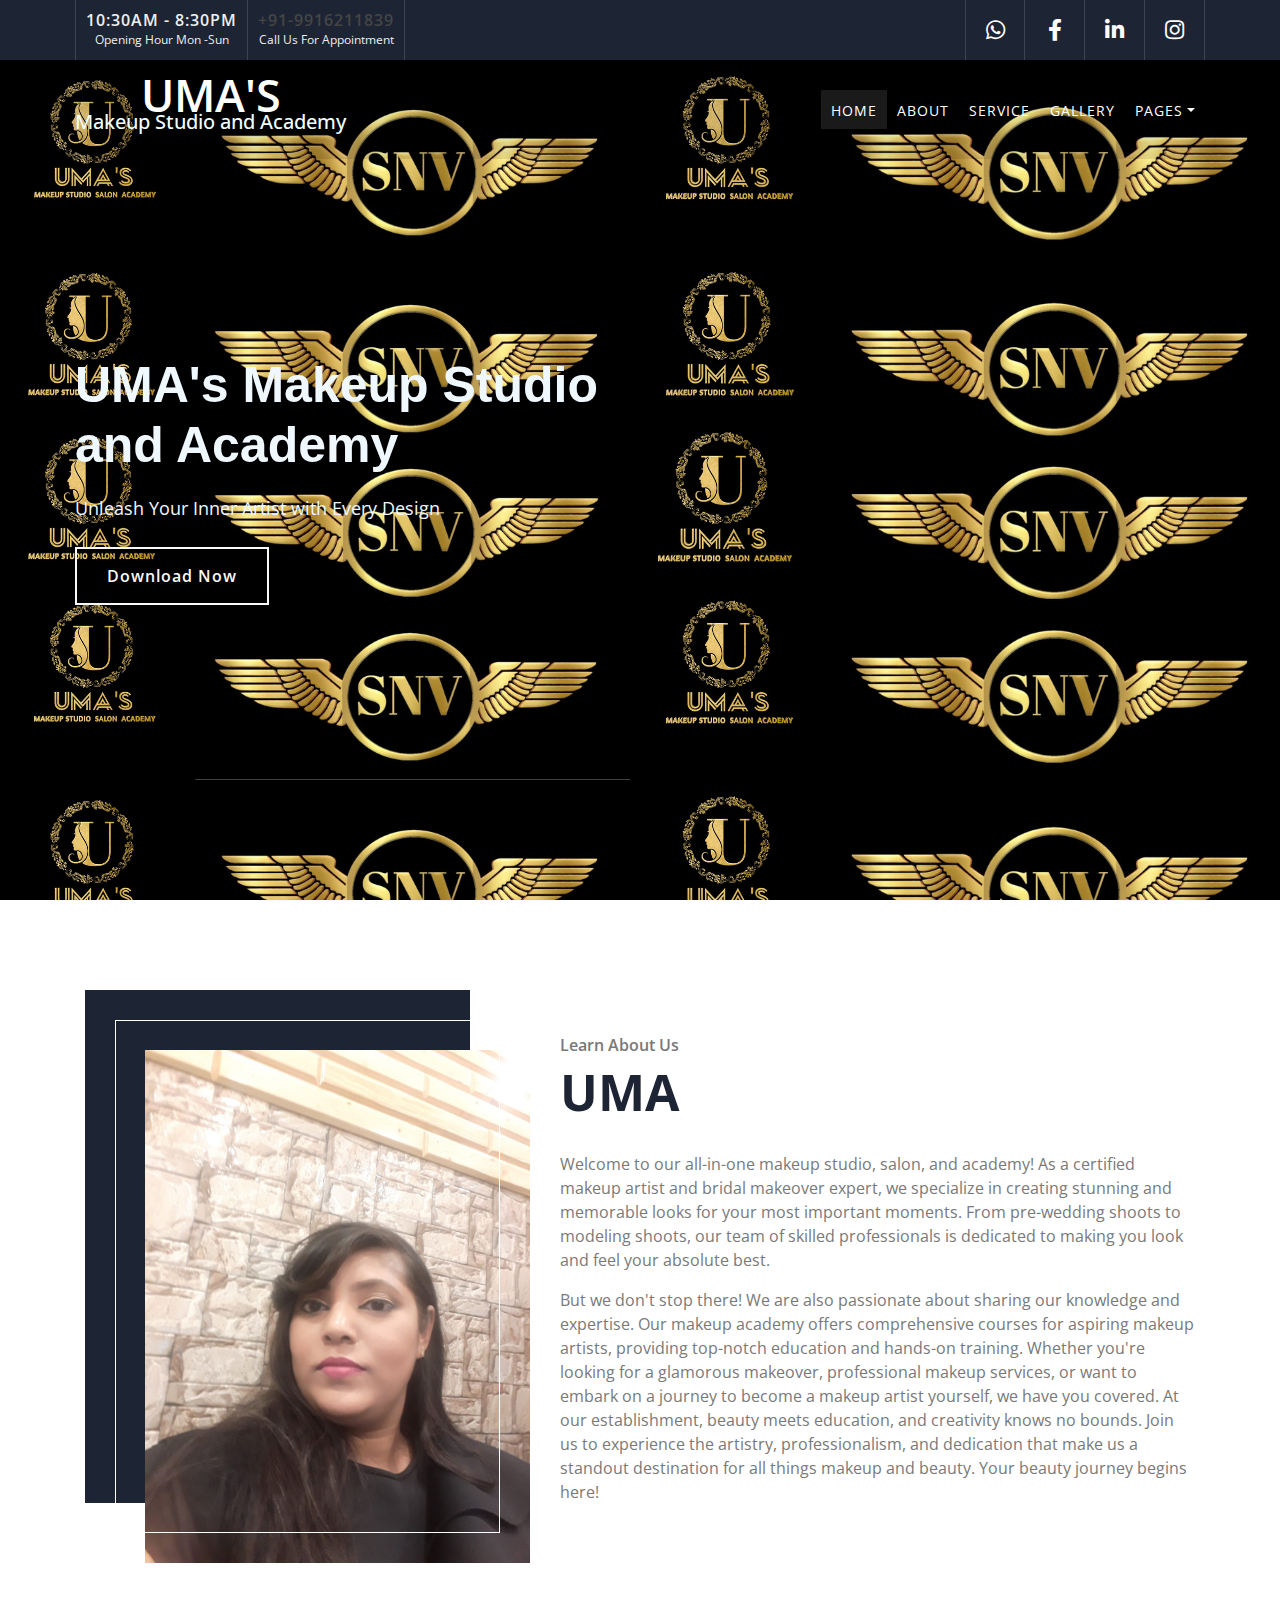
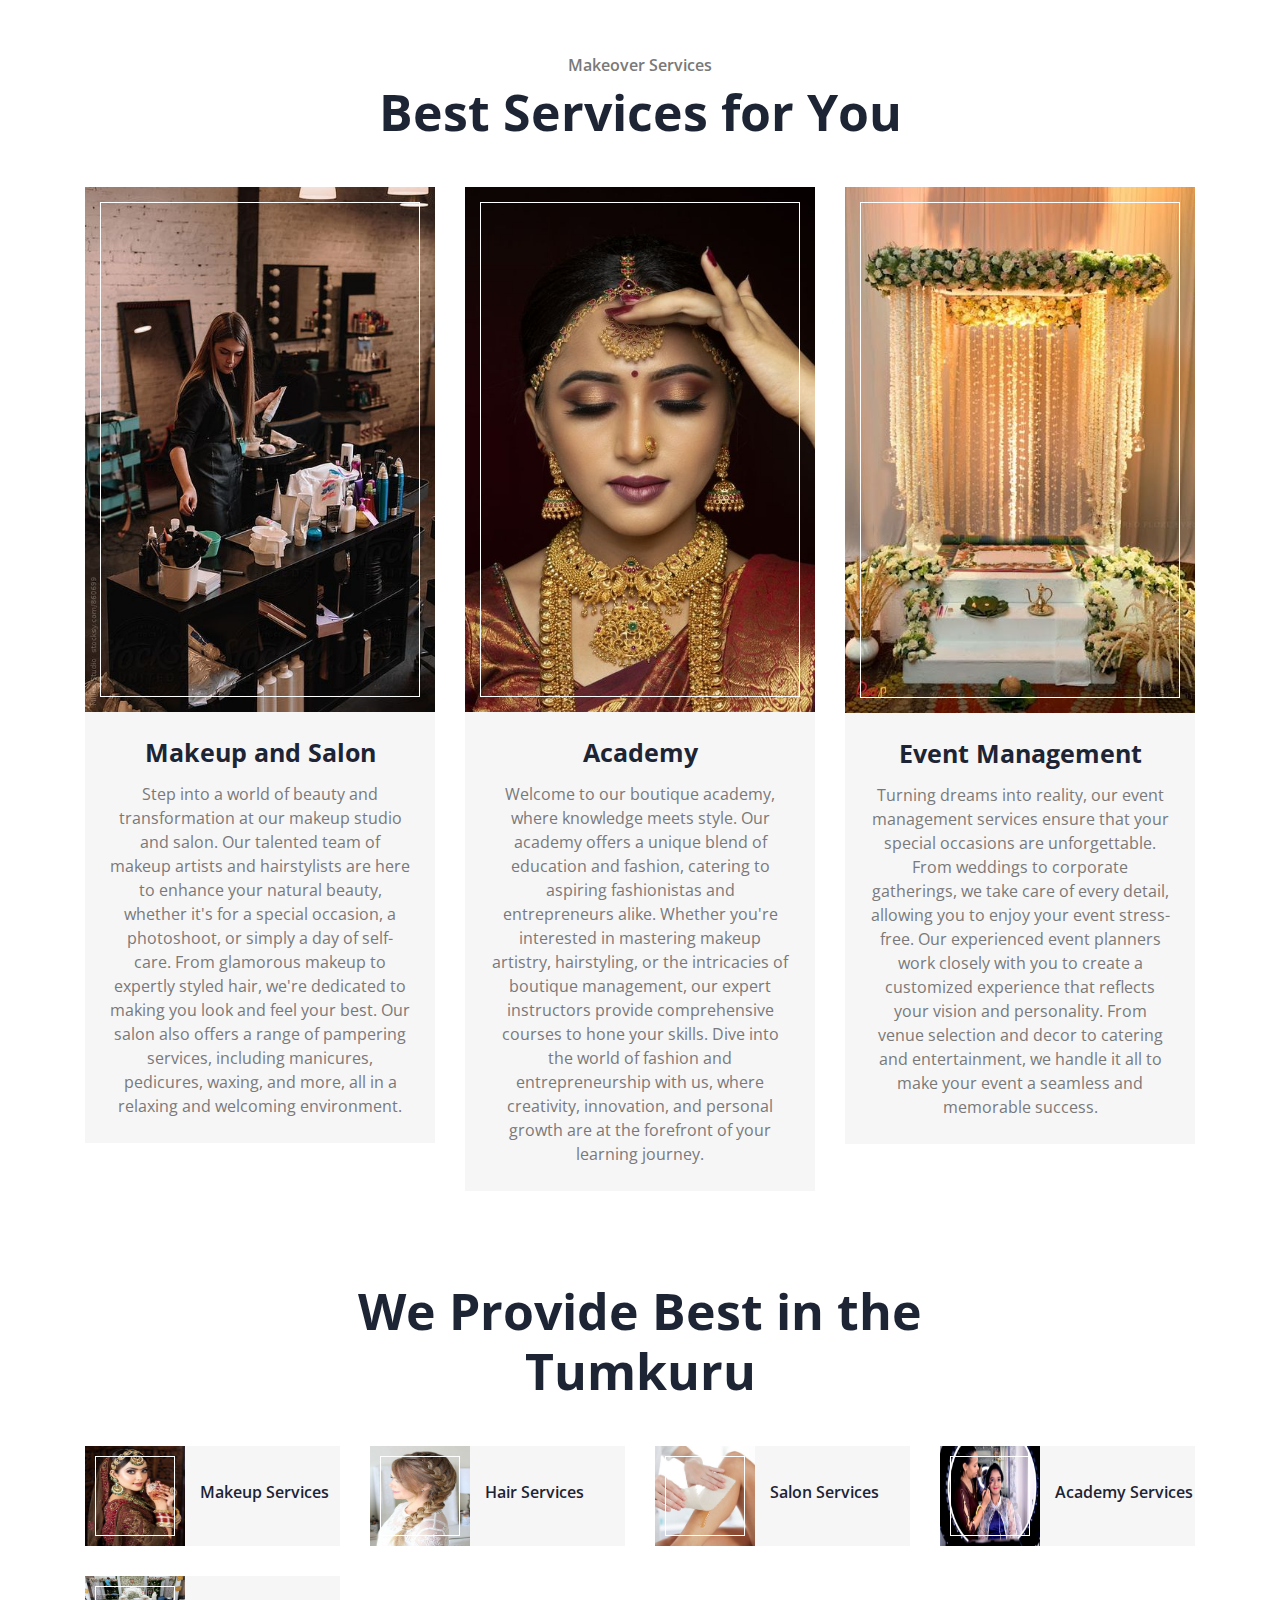
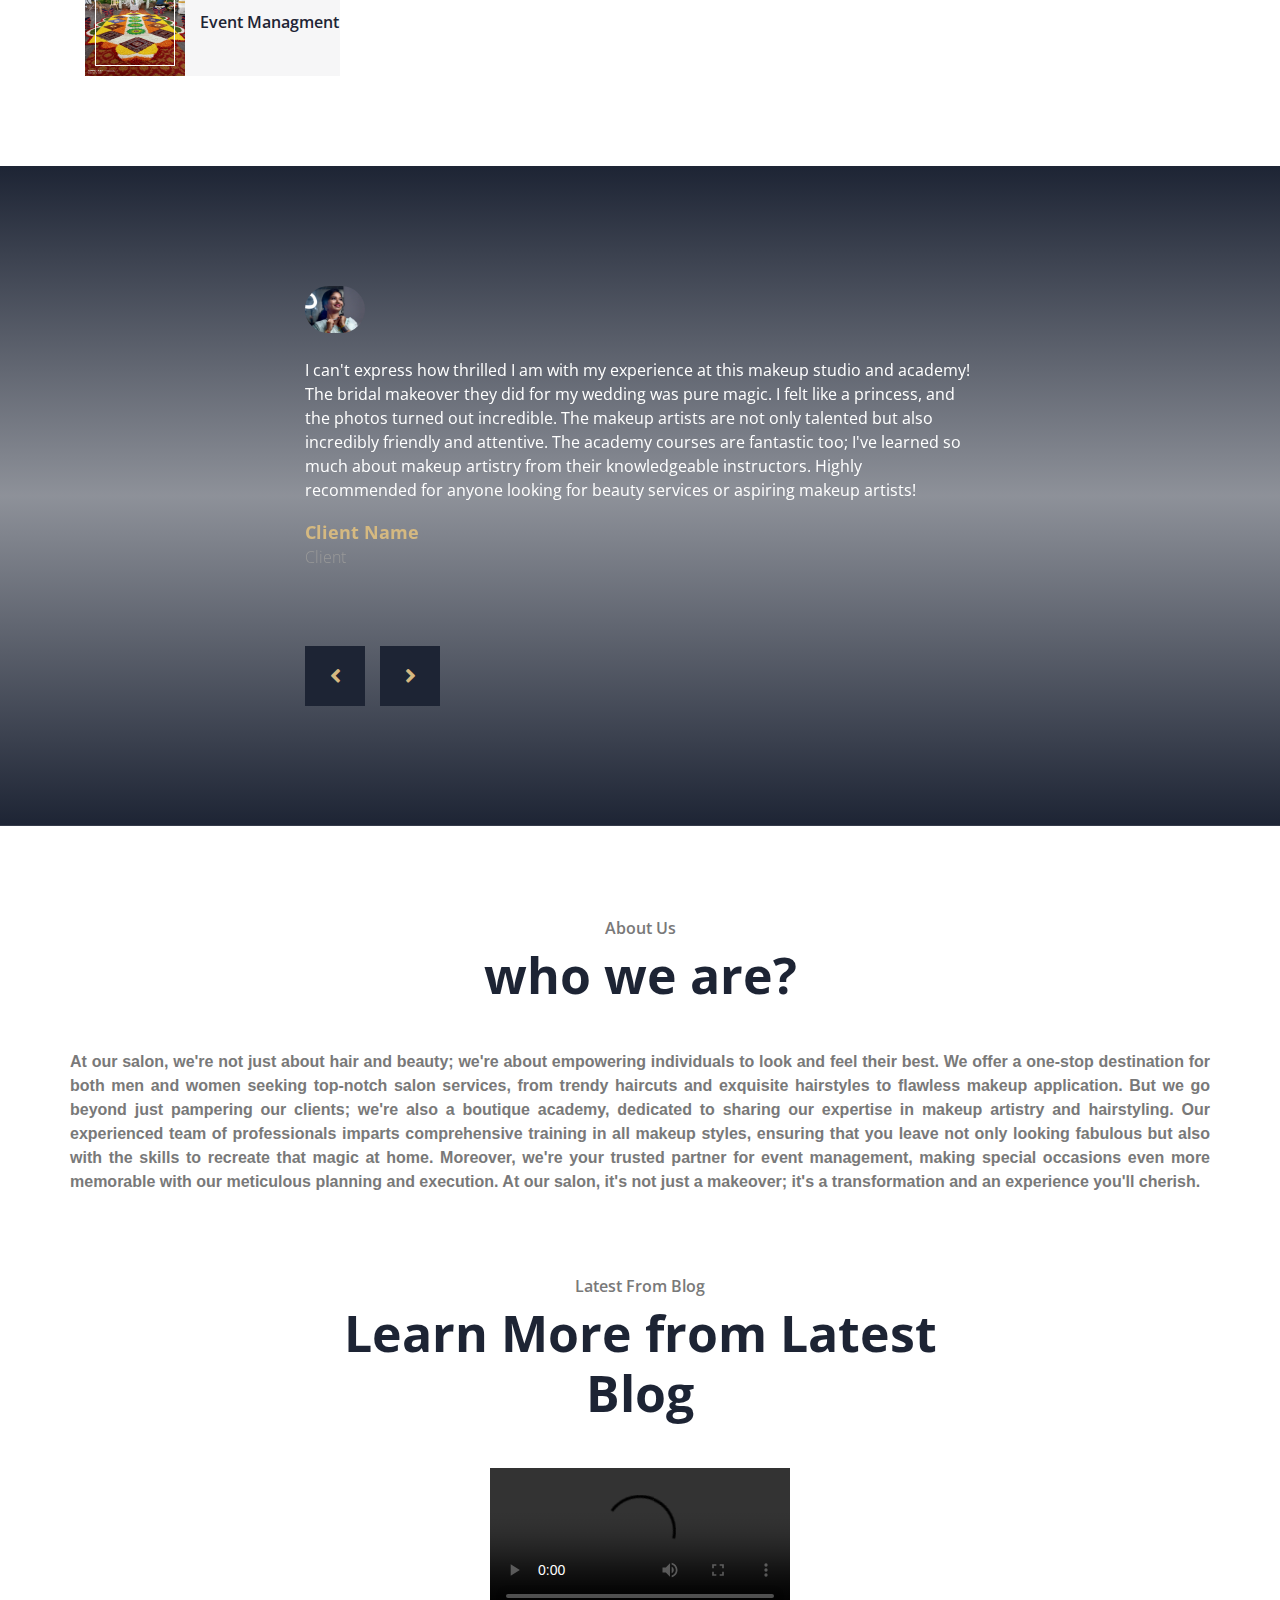
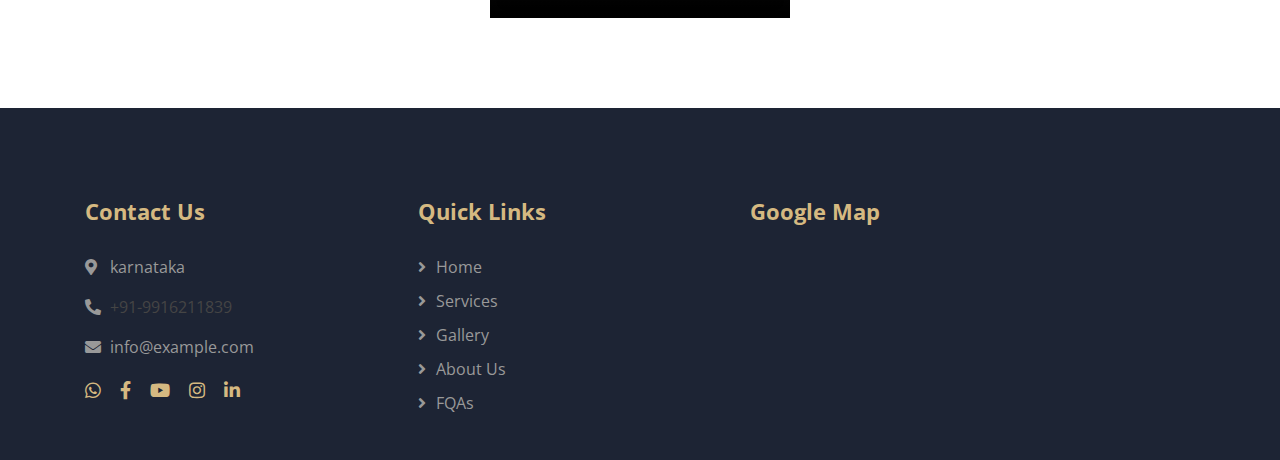
==== commit c07087d8: "video blog" ====
--- a/index.html
+++ b/index.html
@@ -372,144 +372,9 @@
                 <p>Latest From Blog</p>
                 <h2>Learn More from Latest Blog</h2>
             </div>
-            <div class="owl-carousel blog-carousel">
-                <div class="blog-item">
-                    <div class="blog-img">
-                        <img src="img/pp9.jpg" alt="Blog">
-                    </div>
-                    <div class="blog-meta">
-                        <i class="fa fa-list-alt"></i>
-                        <a href="">Hair Cut</a>
-                        <i class="fa fa-calendar-alt"></i>
-                        <p>01-Jan-2045</p>
-                    </div>
-                    <div class="blog-text">
-                        <h2>Beauty Tips and Tricks Blog</h2>
-                        <p>
-                            Dive into the world of beauty with our blog! Discover the latest makeup trends, skincare
-                            routines, and haircare tips from our expert makeup artists and stylists. Whether you're a
-                            bride-to-be looking for wedding makeup inspiration or a makeup enthusiast seeking pro-level
-                            techniques, Explore step-by-step tutorials, product reviews, and industry insights to stay
-                            on top of your beauty game.
-                        </p>
-                        <a class="btn" href="">Read More <i class="fa fa-angle-right"></i></a>
-                    </div>
-                </div>
-                <div class="blog-item">
-                    <div class="blog-img">
-                        <img src="img/pp8.jpg" alt="Blog">
-                    </div>
-                    <div class="blog-meta">
-                        <i class="fa fa-list-alt"></i>
-                        <a href="">Beard Style</a>
-                        <i class="fa fa-calendar-alt"></i>
-                        <p>01-Jan-2045</p>
-                    </div>
-                    <div class="blog-text">
-                        <h2>Success Stories and Testimonials Blog</h2>
-                        <p>
-
-                            Real stories, real transformations! Our blog features inspiring success stories and
-                            heartfelt testimonials from clients who have experienced the magic of our makeup studio and
-                            academy. From stunning bridal makeovers to career-changing makeup courses, read about the
-                            journeys of individuals whose lives were positively impacted by our services. Discover how
-                            we turn dreams into reality, one makeup brush stroke at a time.
-                        </p>
-                        <a class="btn" href="">Read More <i class="fa fa-angle-right"></i></a>
-                    </div>
-                </div>
-                <div class="blog-item">
-                    <div class="blog-img">
-                        <img src="img/pp9.jpg" alt="Blog">
-                    </div>
-                    <div class="blog-meta">
-                        <i class="fa fa-list-alt"></i>
-                        <a href="">Color & Wash</a>
-                        <i class="fa fa-calendar-alt"></i>
-                        <p>01-Jan-2045</p>
-                    </div>
-                    <div class="blog-text">
-                        <h2>Behind-the-Scenes and Industry Insights Blog</h2>
-                        <p>
-
-                            Get an exclusive peek behind the curtains of the beauty industry with our blog! We share
-                            behind-the-scenes glimpses of our studio and academy, revealing the artistry, dedication,
-                            and innovation that drive our business. stay informed about industry trends, makeup artist
-                            spotlights, and expert advice straight. beauty professional or simply curious about the
-                            makeup world.
-                        </p>
-                        <a class="btn" href="">Read More <i class="fa fa-angle-right"></i></a>
-                    </div>
-                </div>
-                <div class="blog-item">
-                    <div class="blog-img">
-                        <img src="img/pp8.jpg" alt="Blog">
-                    </div>
-                    <div class="blog-meta">
-                        <i class="fa fa-list-alt"></i>
-                        <a href="">Hair Cut</a>
-                        <i class="fa fa-calendar-alt"></i>
-                        <p>01-Jan-2045</p>
-                    </div>
-                    <div class="blog-text">
-                        <h2>Beauty and Self-Care Lifestyle Blog</h2>
-                        <p>
-
-                            Beauty is not just about makeup; it's a lifestyle. Our blog delves into the broader world of
-                            beauty and self-care. Explore articles on holistic beauty practices, mental well-being, and
-                            self-care routines that empower you to look and feel your best every day. Discover how to
-                            incorporate beauty and self-care into your daily life, from morning rituals to evening
-                            relaxation techniques. Elevate your overall well-being with our insights and tips.
-                        </p>
-                        <a class="btn" href="">Read More <i class="fa fa-angle-right"></i></a>
-                    </div>
-                </div>
-                <div class="blog-item">
-                    <div class="blog-img">
-                        <img src="img/pp9.jpg" alt="Blog">
-                    </div>
-                    <div class="blog-meta">
-                        <i class="fa fa-list-alt"></i>
-                        <a href="">Beard Style</a>
-                        <i class="fa fa-calendar-alt"></i>
-                        <p>01-Jan-2045</p>
-                    </div>
-                    <div class="blog-text">
-                        <h2>Masterclass and Workshop Announcements Blog</h2>
-                        <p>
-
-                            Stay updated with our latest masterclasses and workshops through our blog! We regularly host
-                            exclusive makeup artistry events, and this is where you'll find all the details. From
-                            hands-on makeup techniques to industry-specific workshops, our blog keeps you informed about
-                            upcoming opportunities to refine your skills and connect with fellow beauty enthusiasts.
-                            Join us on a journey of continuous learning and growth in the world of makeup artistry.
-                        </p>
-                        <a class="btn" href="">Read More <i class="fa fa-angle-right"></i></a>
-                    </div>
-                </div>
-                <div class="blog-item">
-                    <div class="blog-img">
-                        <img src="img/pp8.jpg" alt="Blog">
-                    </div>
-                    <div class="blog-meta">
-                        <i class="fa fa-list-alt"></i>
-                        <a href="">Color & Wash</a>
-                        <i class="fa fa-calendar-alt"></i>
-                        <p>01-Jan-2045</p>
-                    </div>
-                    <div class="blog-text">
-                        <h2>Makeup Product Reviews and Recommendations Blog</h2>
-                        <p>
-                            Looking for the best beauty products on the market? Our blog is your go-to source for
-                            in-depth makeup and skincare product reviews, curated by our team of certified makeup
-                            artists. We'll help you navigate the vast world of cosmetics, offering honest opinions,
-                            swatches, and recommendations. Whether you're seeking the perfect foundation, lipstick
-                            shade, or skincare regimen, we've got you covered with expert insights and shopping guides.
-                        </p>
-                        <a class="btn" href="">Read More <i class="fa fa-angle-right"></i></a>
-                    </div>
-                </div>
-            </div>
+        </div>
+        <div class="container d-flex justify-content-center">
+            <video src="/videos/skin.mp4" controls></video>
         </div>
     </div>
     <!-- Blog End -->
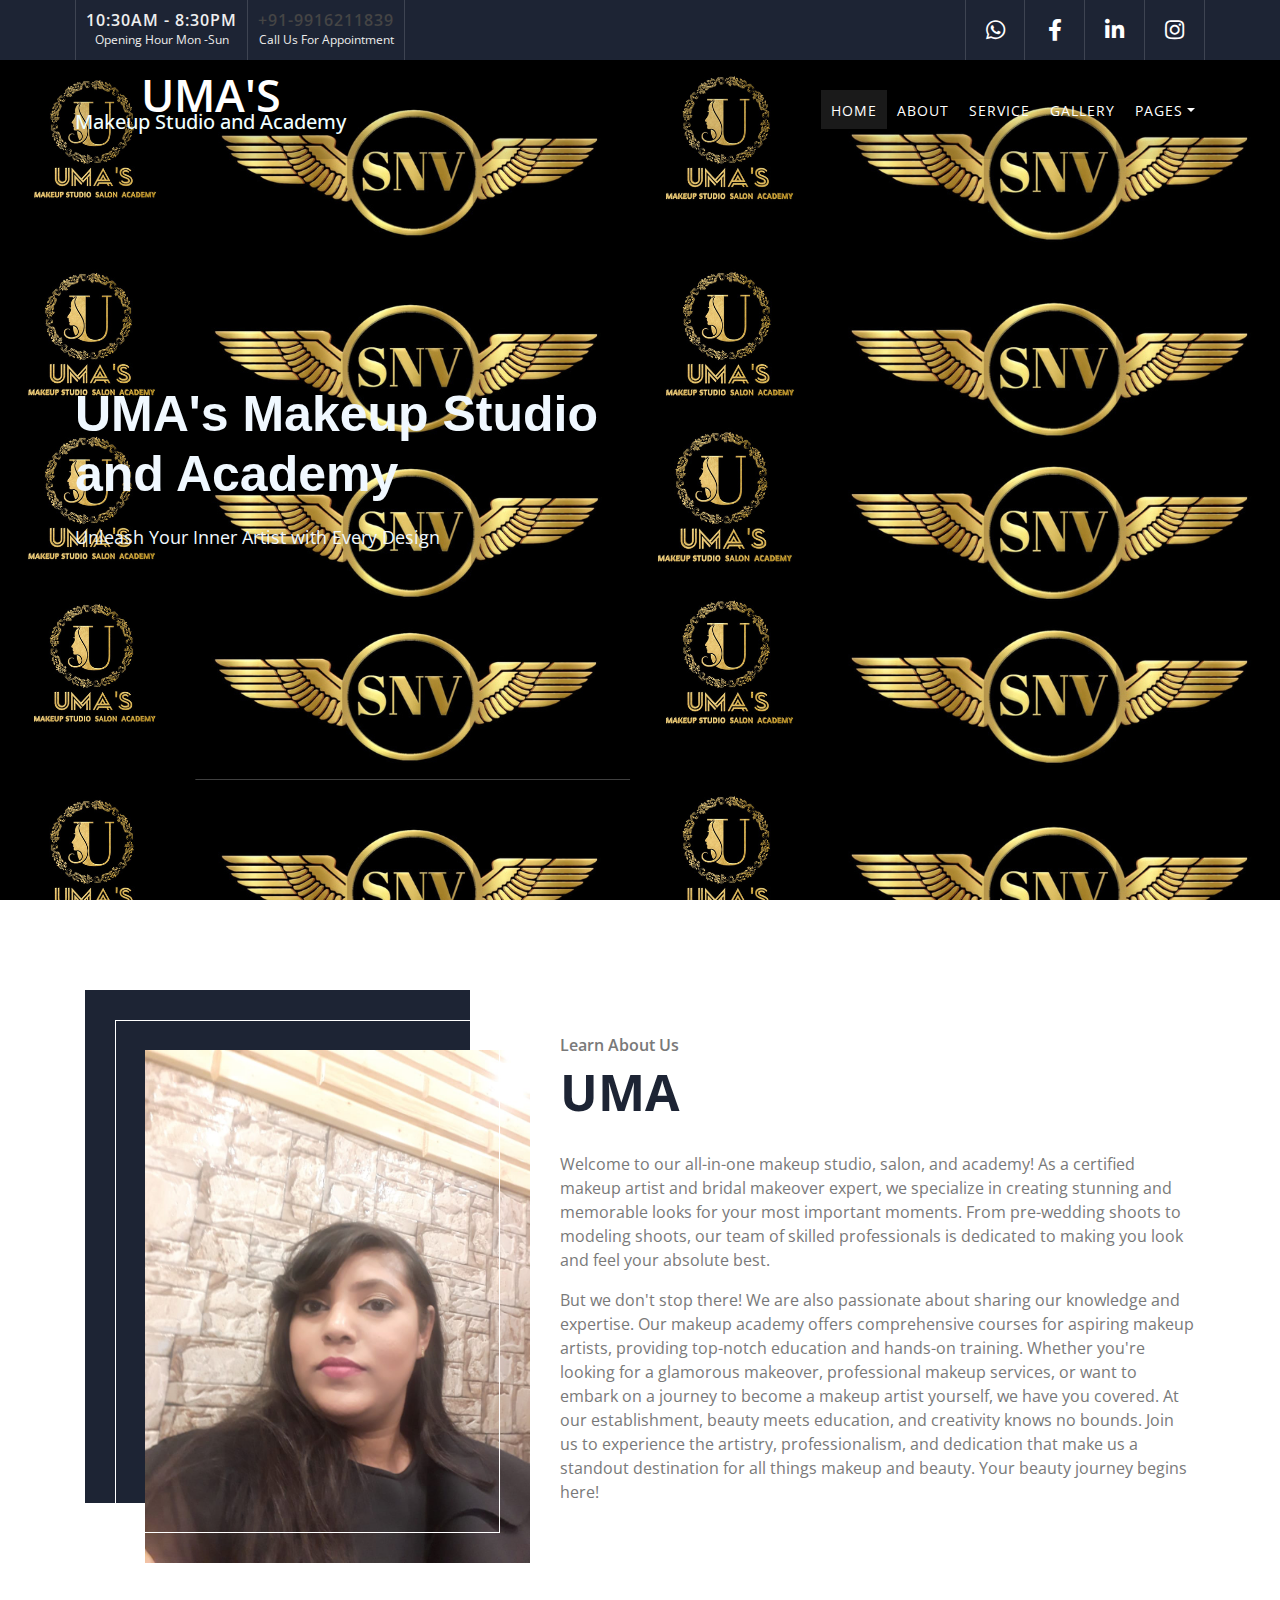
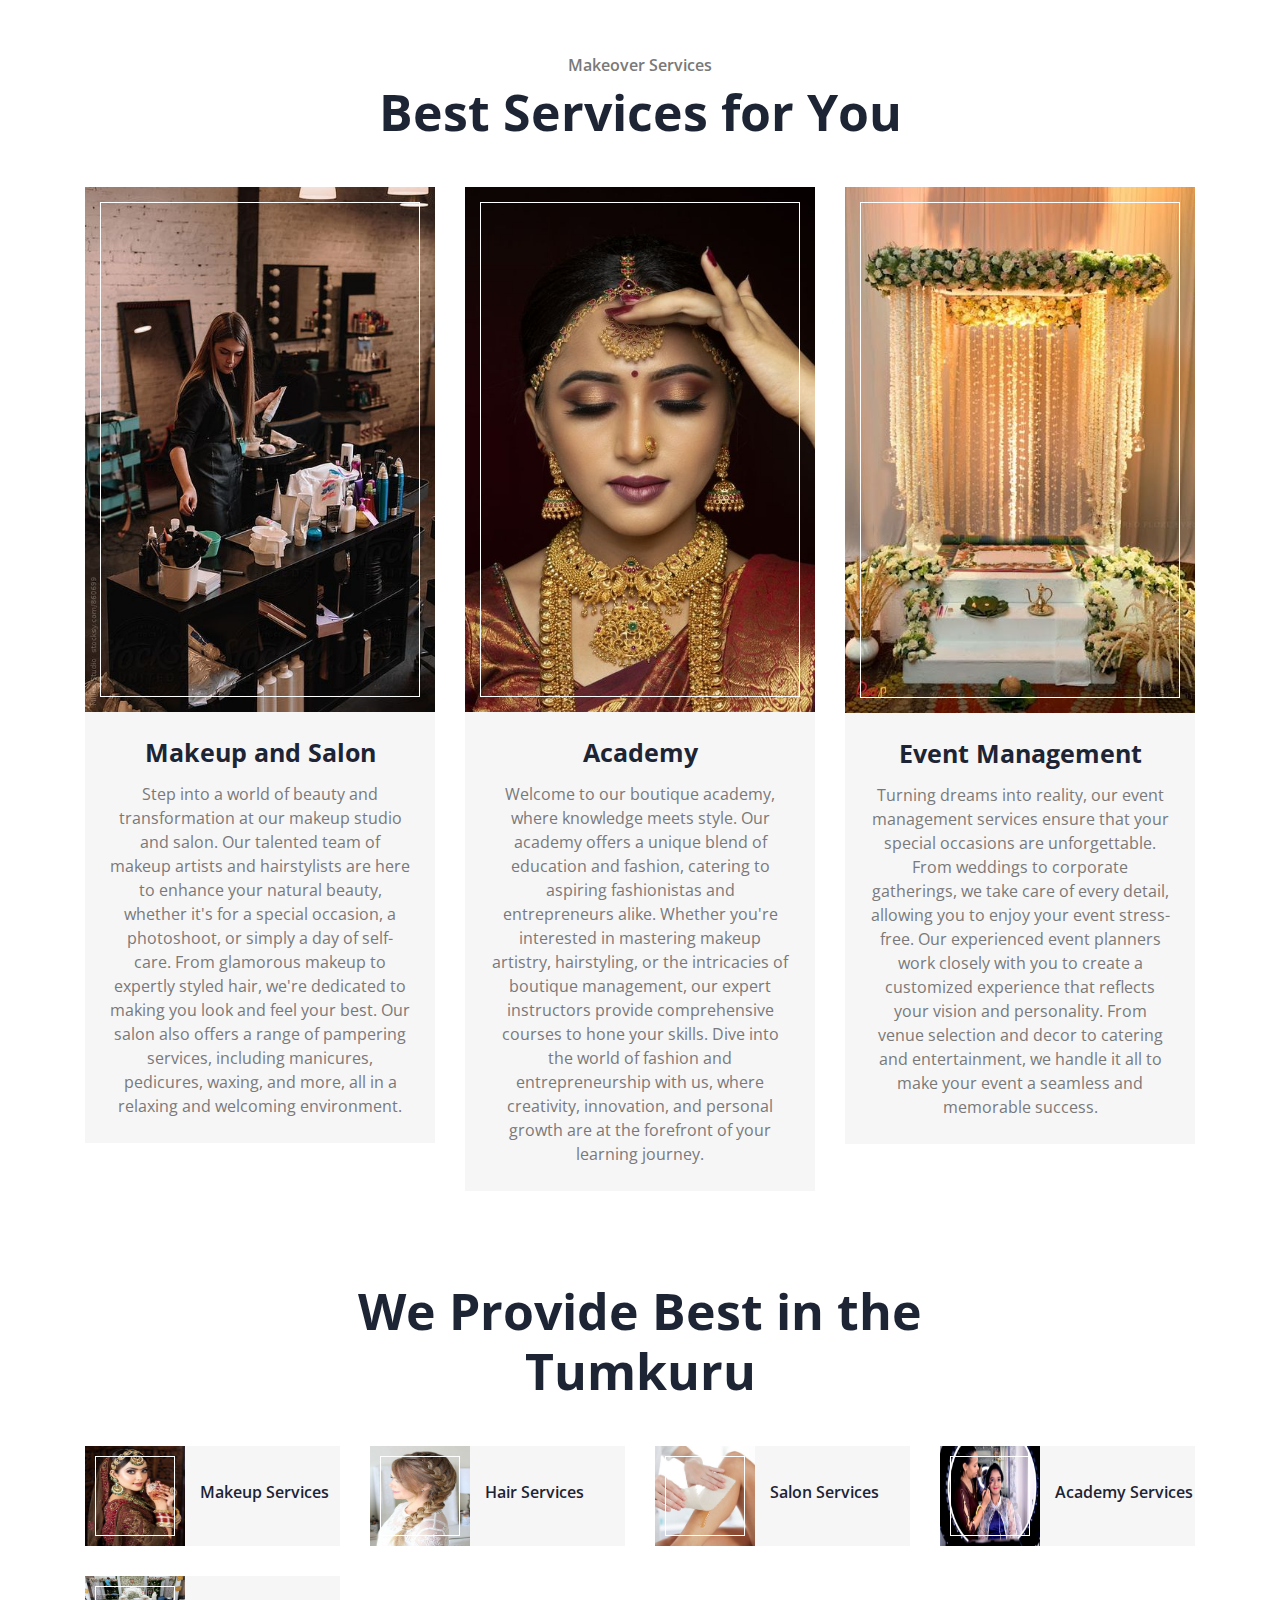
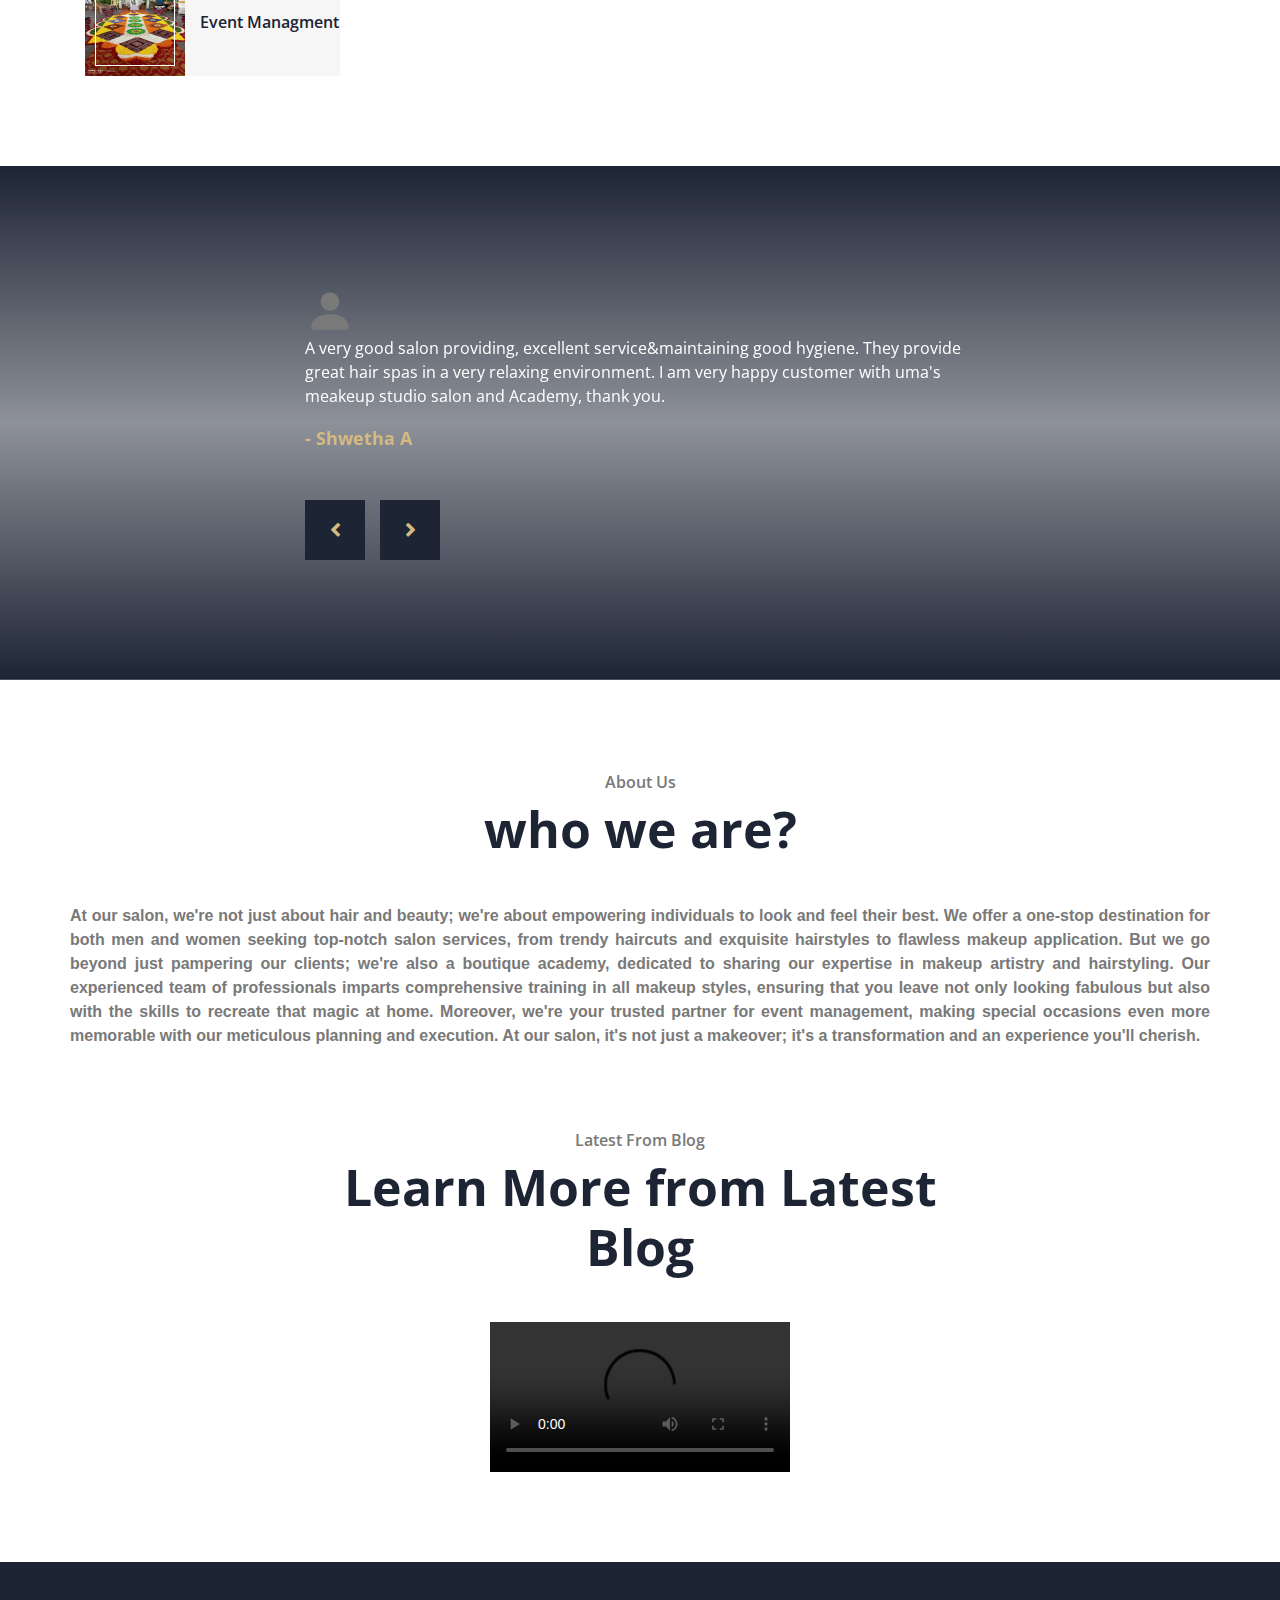
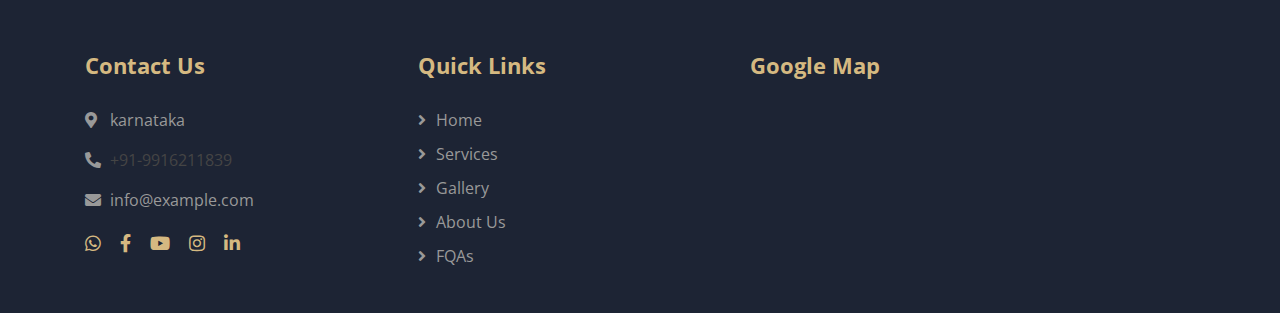
==== commit 7b663a76: "change in review" ====
--- a/index.html
+++ b/index.html
@@ -1,5 +1,6 @@
 <!DOCTYPE html>
 <html lang="en">
+
 
 <head>
     <meta charset="utf-8">
@@ -19,7 +20,8 @@
     <link href="https://stackpath.bootstrapcdn.com/bootstrap/4.4.1/css/bootstrap.min.css" rel="stylesheet">
     <link href="https://cdnjs.cloudflare.com/ajax/libs/font-awesome/5.10.0/css/all.min.css" rel="stylesheet">
     <link href="lib/animate/animate.min.css" rel="stylesheet">
-    <link href="lib/owlcarousel/assets/owl.carousel.min.css" rel="stylesheet">
+    <link href="lib/owlcarousel/assets/owl.carousel.min.css" rel="stylesheet"><link rel="stylesheet" href="https://cdn.jsdelivr.net/npm/bootstrap-icons@1.11.2/font/bootstrap-icons.min.css">
+
     <!--    -->
 
     <!-- Template Stylesheet -->
@@ -95,7 +97,6 @@
     </div>
     <!-- Nav Bar End -->
 
-
     <!-- Hero Start -->
     <div class="hero" style="background-image: url(./img/logo4.png);">
         <div class="container-fluid">
@@ -108,7 +109,7 @@
                         <p style="color: aliceblue;">
                             Unleash Your Inner Artist with Every Design
                         </p>
-                        <a class="btn" href="#">Download Now</a>
+                        <!-- <a class="btn" href="#">Download Now</a> -->
                     </div>
                 </div>
                 <div class="col-sm-12 col-md-6 d-none d-md-block">
@@ -122,27 +123,6 @@
                 </button> -->
         </div>
     </div>
-    <!-- Hero End -->
-
-    <!-- Video Modal Start-->
-    <!-- <div class="modal fade" id="videoModal" tabindex="-1" role="dialog" aria-labelledby="exampleModalLabel"
-        aria-hidden="true">
-        <div class="modal-dialog" role="document">
-            <div class="modal-content">
-                <div class="modal-body">
-                    <button type="button" class="close" data-dismiss="modal" aria-label="Close">
-                        <span aria-hidden="true">&times;</span>
-                    </button>
-                    <div class="embed-responsive embed-responsive-16by9">
-                        <iframe class="embed-responsive-item" src="" id="video" allowscriptaccess="always"
-                            allow="autoplay"></iframe>
-                    </div>
-                </div>
-            </div>
-        </div>
-    </div> -->
-    <!-- Video Modal End -->
-
 
     <!-- About Start -->
     <div class="about">
@@ -291,7 +271,6 @@
                         </div>
                         <div class="price-text">
                             <a href="service.html#event"><h2>Event Managment Services</h2></a>
-
                         </div>
                     </div>
                 </div>
@@ -306,43 +285,31 @@
         <div class="container">
             <div class="owl-carousel testimonials-carousel">
                 <div class="testimonial-item">
-                    <img src="img/407.jpg" alt="Image">
+                    <svg xmlns="http://www.w3.org/2000/svg" width="50" height="50" fill="currentColor" class="bi bi-person-fill" viewBox="0 0 16 16">
+                        <path d="M3 14s-1 0-1-1 1-4 6-4 6 3 6 4-1 1-1 1zm5-6a3 3 0 1 0 0-6 3 3 0 0 0 0 6"/>
+                    </svg>
                     <p>
-                        I can't express how thrilled I am with my experience at this makeup studio and academy! The
-                        bridal makeover they did for my wedding was pure magic. I felt like a princess, and the photos
-                        turned out incredible. The makeup artists are not only talented but also incredibly friendly and
-                        attentive. The academy courses are fantastic too; I've learned so much about makeup artistry
-                        from their knowledgeable instructors. Highly recommended for anyone looking for beauty services
-                        or aspiring makeup artists!
+                        A very good salon providing, excellent service&maintaining good hygiene. They provide great hair spas in a very relaxing environment. I am very happy customer with uma's meakeup studio salon and Academy, thank you.
                     </p>
-                    <h2>Client Name</h2>
-                    <h3>Client</h3>
+                    <h2>- Shwetha A</h2>
                 </div>
                 <div class="testimonial-item">
-                    <img src="img/121.jpg" alt="Image">
+                    <svg xmlns="http://www.w3.org/2000/svg" width="50" height="50" fill="currentColor" class="bi bi-person-fill" viewBox="0 0 16 16">
+                        <path d="M3 14s-1 0-1-1 1-4 6-4 6 3 6 4-1 1-1 1zm5-6a3 3 0 1 0 0-6 3 3 0 0 0 0 6"/>
+                    </svg>
                     <p>
-                        I recently had the pleasure of getting a professional makeover at this makeup studio, and it was
-                        an absolute game-changer! As a model, I've worked with many makeup artists, but this team's
-                        attention to detail and creativity truly stood out. They transformed me into a work of art for a
-                        modeling shoot, and the results were jaw-dropping. Their expertise is top-notch, and their
-                        friendly approach made the experience even better. I can't wait to come back for more!
+                        "Thanks for the beautiful service.. I recommend everyone to visit this for all types of haircut and makeup... All the best"
                     </p>
-                    <h2>Client Name</h2>
-                    <h3>Artist</h3>
+                    <h2>- Nehashree N</h2>
                 </div>
                 <div class="testimonial-item">
-                    <img src="img/M1.jpg" alt="Image">
+                    <svg xmlns="http://www.w3.org/2000/svg" width="50" height="50" fill="currentColor" class="bi bi-person-fill" viewBox="0 0 16 16">
+                        <path d="M3 14s-1 0-1-1 1-4 6-4 6 3 6 4-1 1-1 1zm5-6a3 3 0 1 0 0-6 3 3 0 0 0 0 6"/>
+                    </svg>
                     <p>
-                        I've had the privilege of being a part of this makeup studio's academy, and I can't say enough
-                        about the quality of education and mentorship they provide. The makeup educators are true
-                        professionals who are not only passionate about their craft but also incredibly patient and
-                        supportive. They've helped me unlock my creative potential and hone my skills as a makeup
-                        artist. Plus, the studio's services are exceptional too! I had my bridal makeover here, and it
-                        was a dream come true. This place is a gem for beauty enthusiasts and aspiring makeup artists
-                        alike.
+                        Nice experience, took hair cut it came out beautiful.. very happy by the hospitality 😍🤩
                     </p>
-                    <h2>Client Name</h2>
-                    <h3>Student</h3>
+                    <h2>- Prem</h2>
                 </div>
             </div>
         </div>
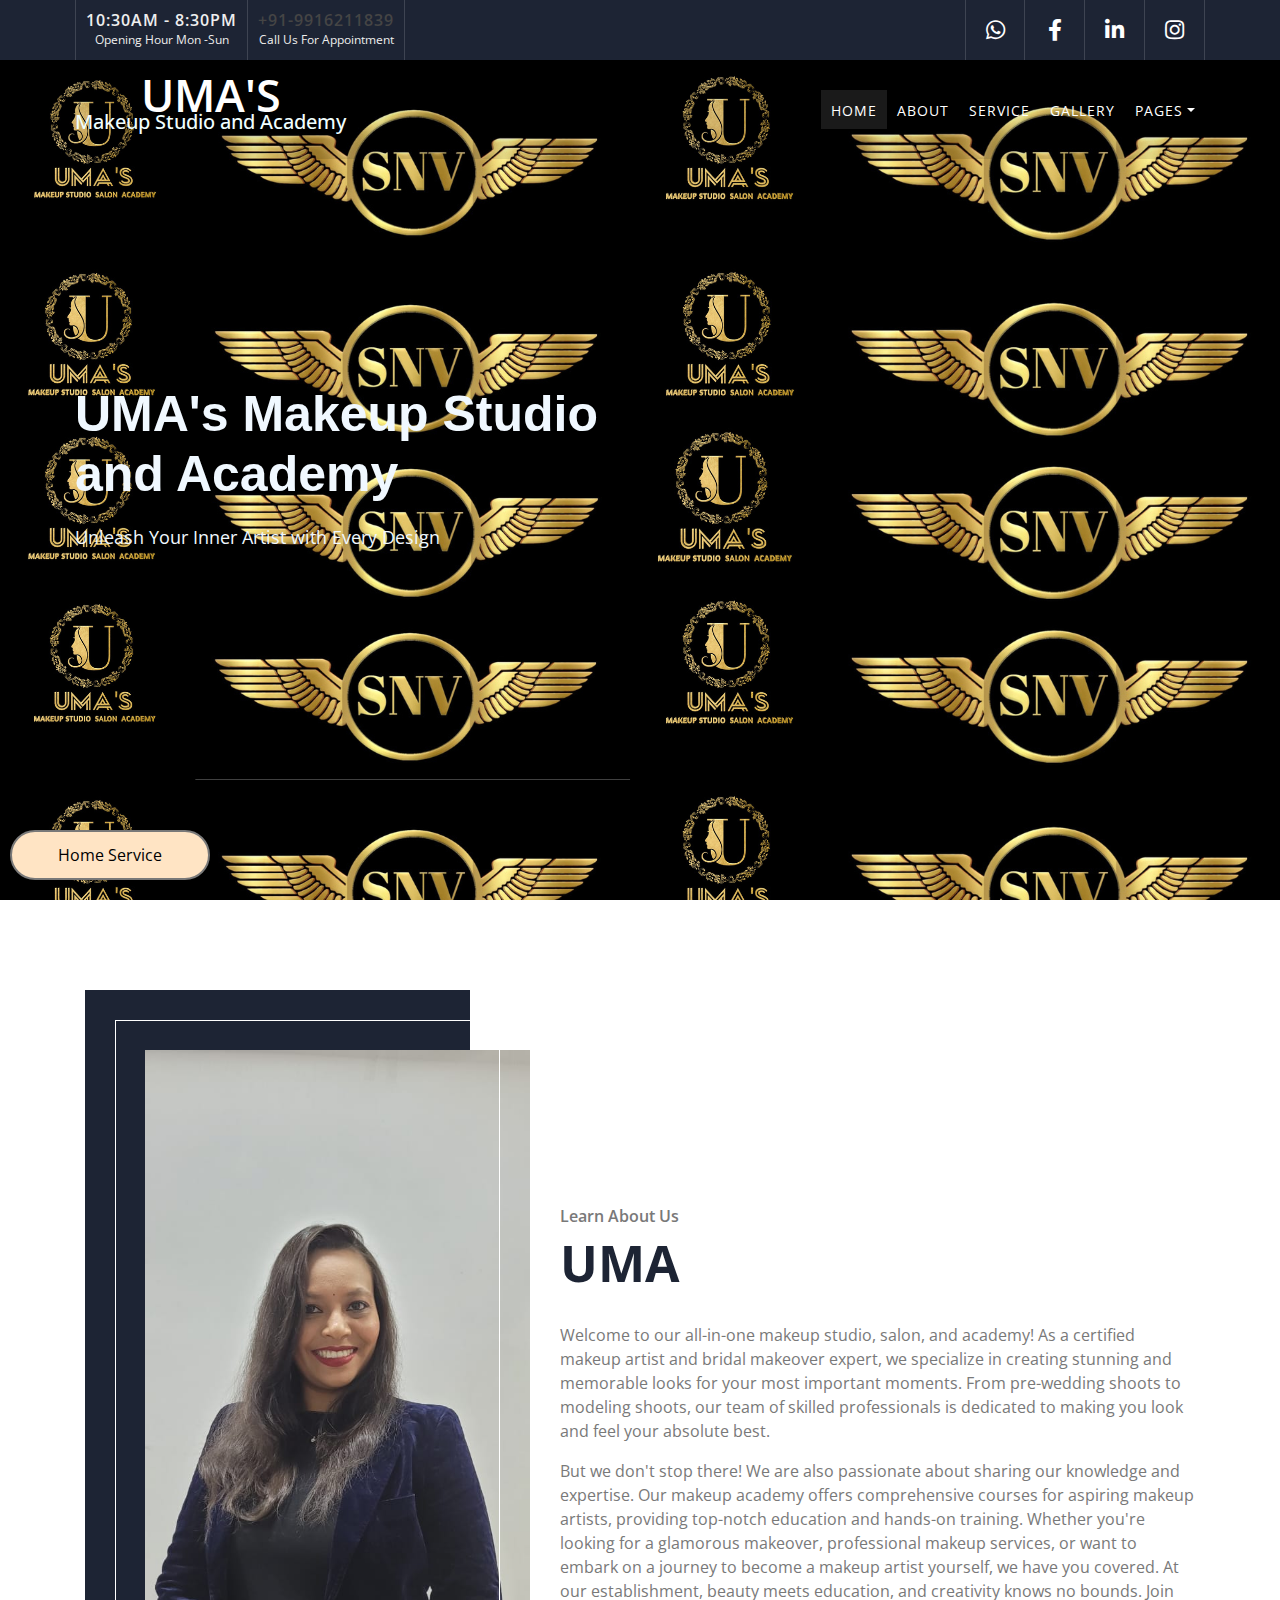
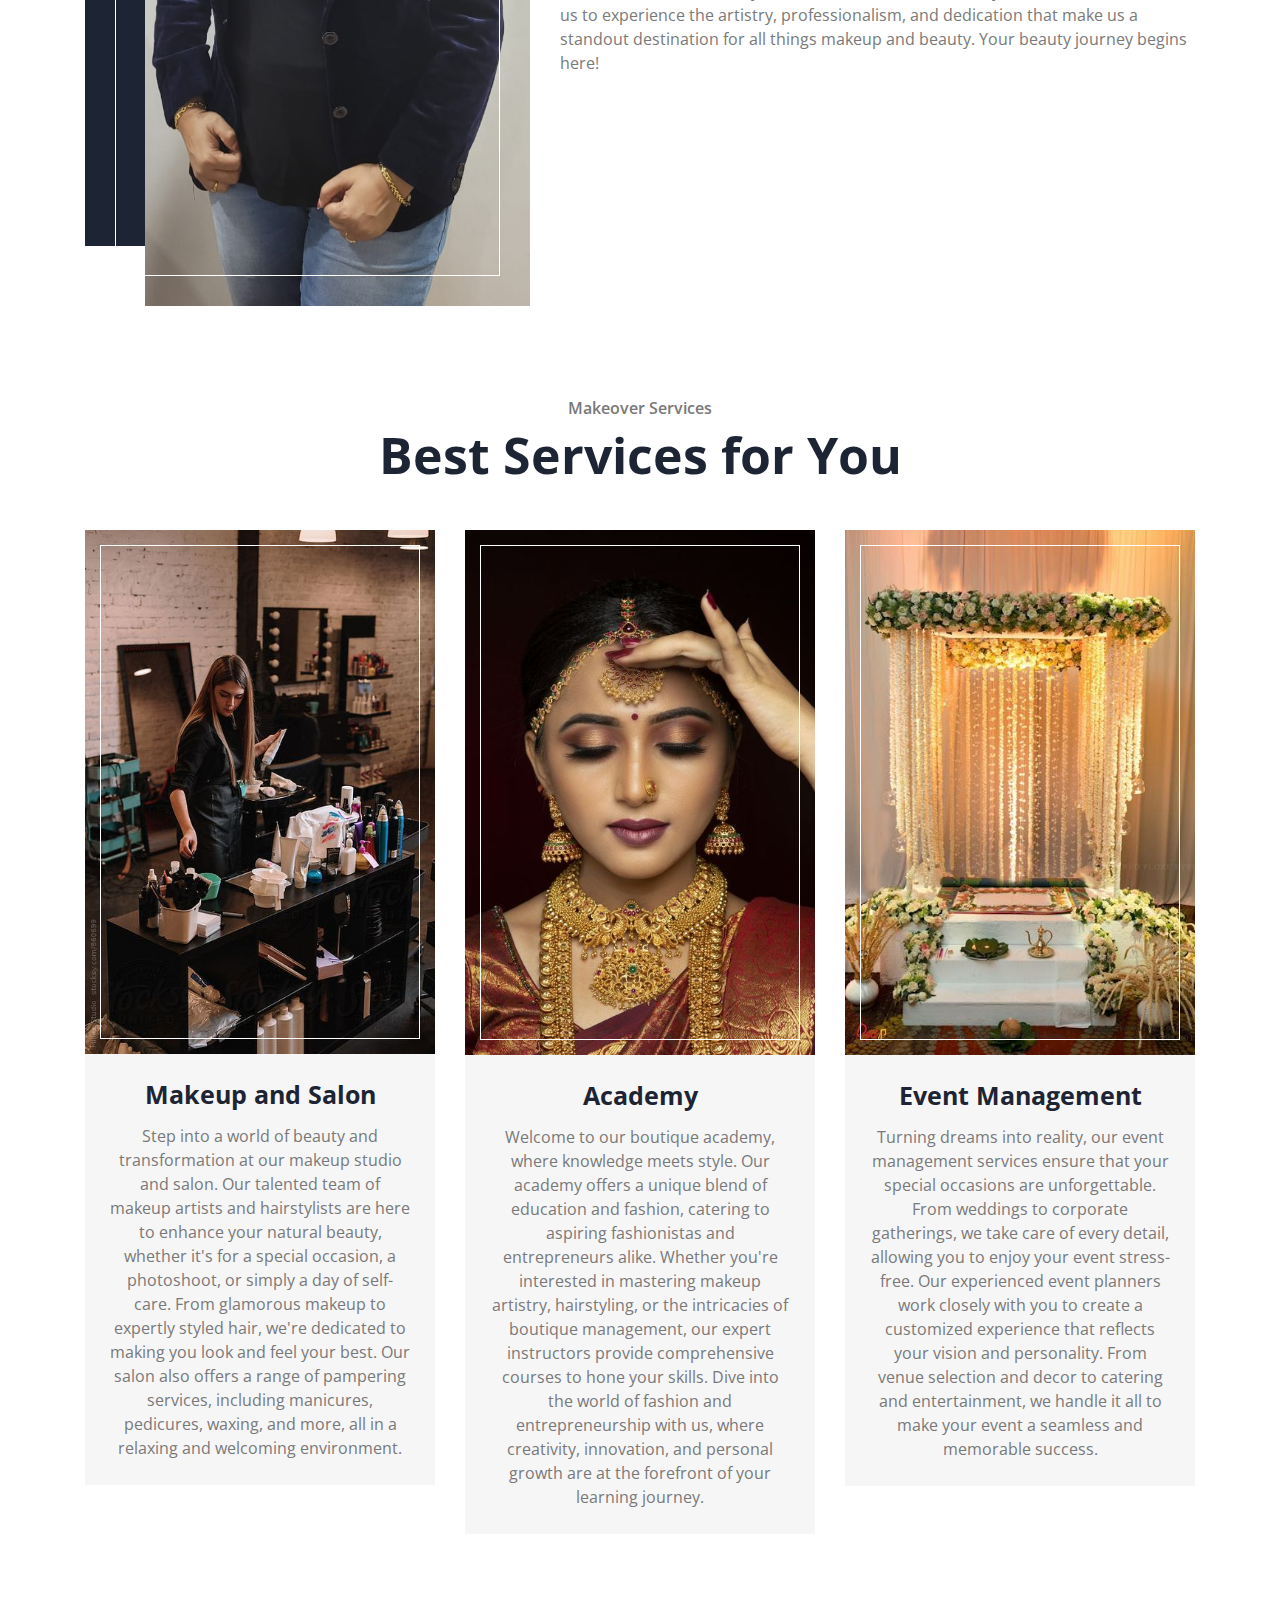
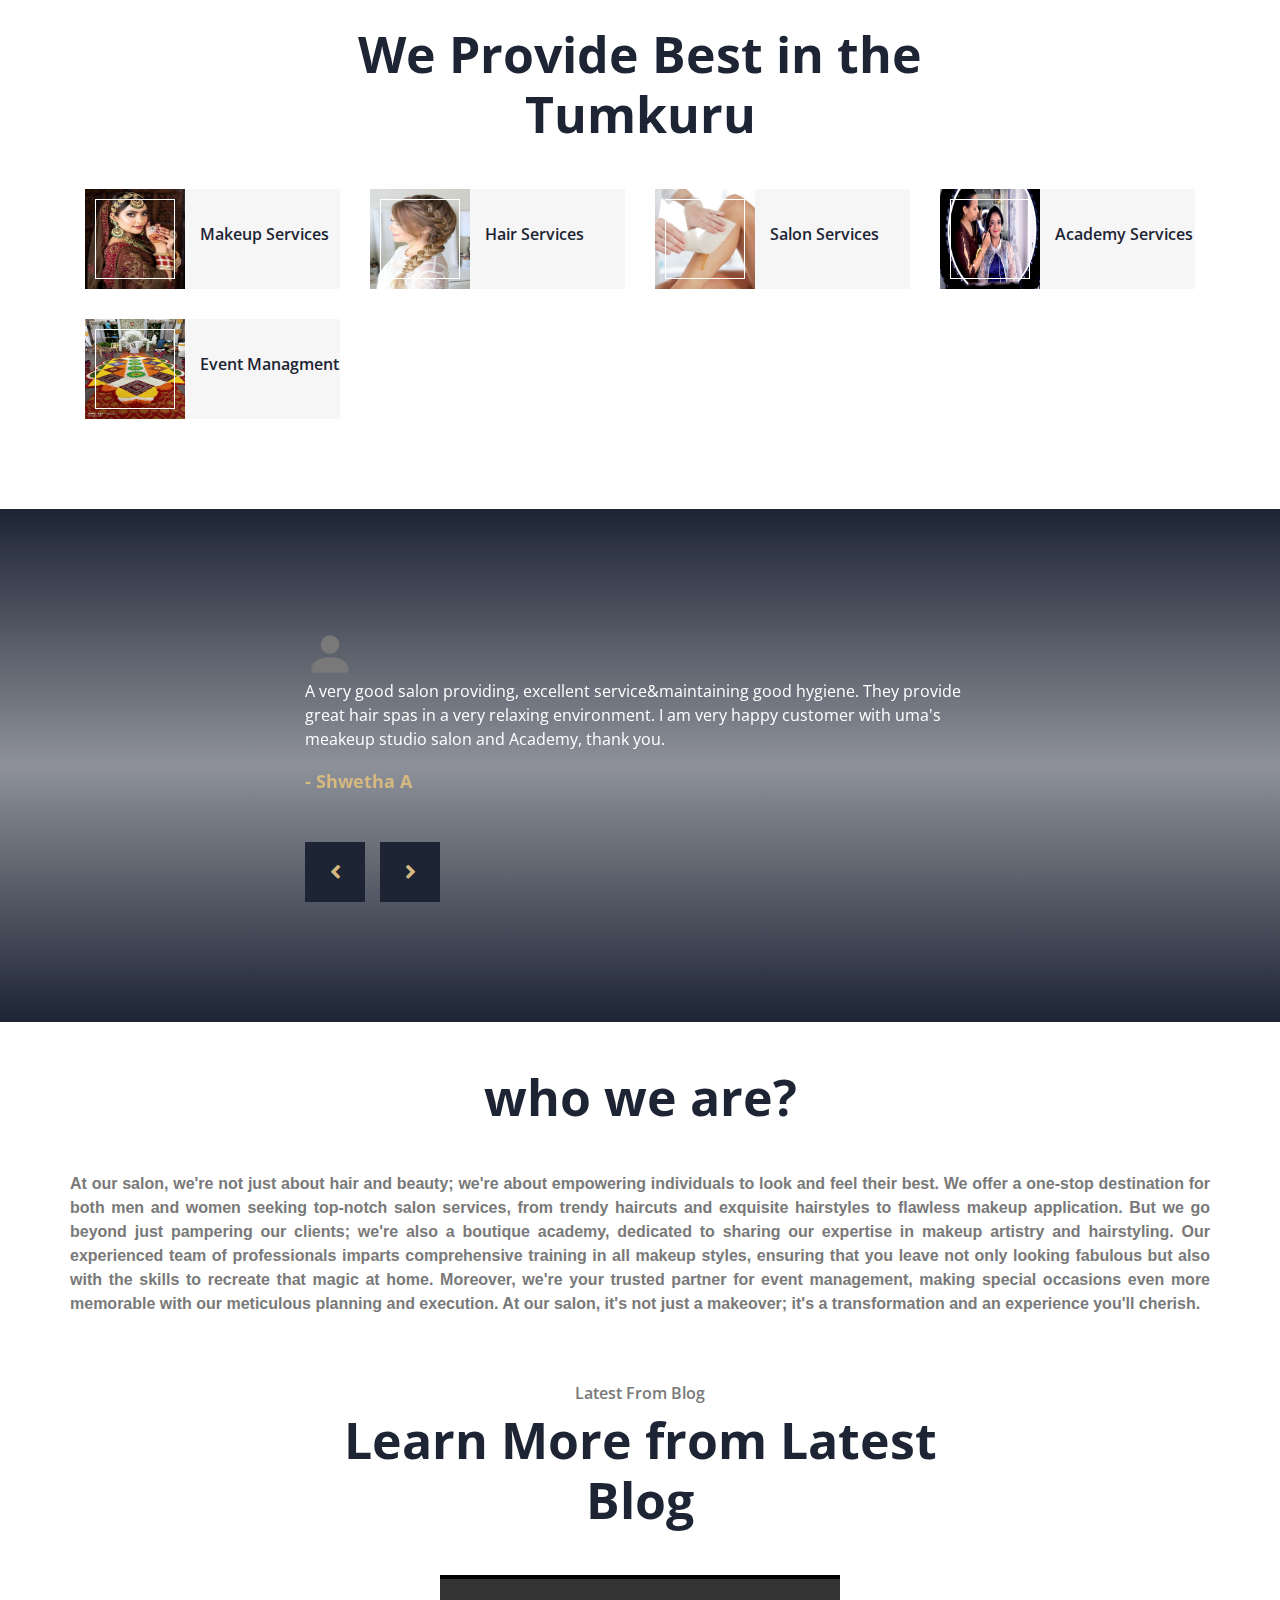
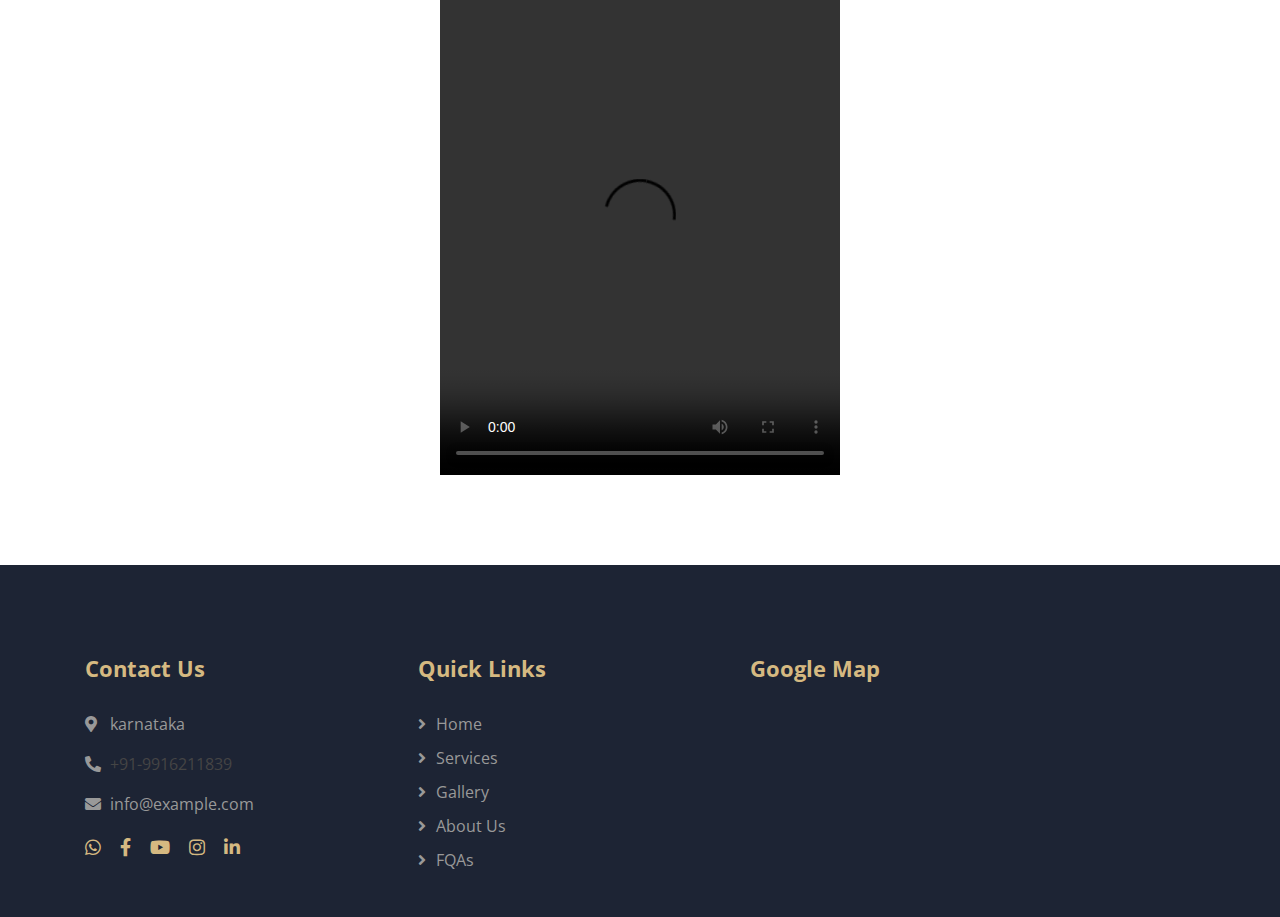
==== commit 90f86bf6: "update 08-12-23" ====
--- a/index.html
+++ b/index.html
@@ -1,402 +1,566 @@
 <!DOCTYPE html>
 <html lang="en">
-
-
-<head>
-    <meta charset="utf-8">
+  <head>
+    <meta charset="utf-8" />
     <title>Home</title>
-    <meta content="width=device-width, initial-scale=1.0" name="viewport">
-    <meta content="Free Website Template" name="keywords">
-    <meta content="Free Website Template" name="description">
+    <meta content="width=device-width, initial-scale=1.0" name="viewport" />
+    <meta content="Free Website Template" name="keywords" />
+    <meta content="Free Website Template" name="description" />
 
     <!-- Favicon -->
-    <link href="img/favicon.ico" rel="icon">
+    <link href="img/favicon.ico" rel="icon" />
 
     <!-- Google Font -->
-    <link href="https://fonts.googleapis.com/css2?family=Open+Sans:wght@300;400;600;700;800&display=swap"
-        rel="stylesheet">
+    <link
+      href="https://fonts.googleapis.com/css2?family=Open+Sans:wght@300;400;600;700;800&display=swap"
+      rel="stylesheet"
+    />
 
     <!-- CSS Libraries -->
-    <link href="https://stackpath.bootstrapcdn.com/bootstrap/4.4.1/css/bootstrap.min.css" rel="stylesheet">
-    <link href="https://cdnjs.cloudflare.com/ajax/libs/font-awesome/5.10.0/css/all.min.css" rel="stylesheet">
-    <link href="lib/animate/animate.min.css" rel="stylesheet">
-    <link href="lib/owlcarousel/assets/owl.carousel.min.css" rel="stylesheet"><link rel="stylesheet" href="https://cdn.jsdelivr.net/npm/bootstrap-icons@1.11.2/font/bootstrap-icons.min.css">
+    <link
+      href="https://stackpath.bootstrapcdn.com/bootstrap/4.4.1/css/bootstrap.min.css"
+      rel="stylesheet"
+    />
+    <link
+      href="https://cdnjs.cloudflare.com/ajax/libs/font-awesome/5.10.0/css/all.min.css"
+      rel="stylesheet"
+    />
+    <link href="lib/animate/animate.min.css" rel="stylesheet" />
+    <link href="lib/owlcarousel/assets/owl.carousel.min.css" rel="stylesheet" />
+    <link
+      rel="stylesheet"
+      href="https://cdn.jsdelivr.net/npm/bootstrap-icons@1.11.2/font/bootstrap-icons.min.css"
+    />
 
     <!--    -->
 
     <!-- Template Stylesheet -->
-    <link href="css/style.css" rel="stylesheet">
-</head>
-
-<body>
+    <link href="css/style.css" rel="stylesheet" />
+    <style>
+      .homes {
+        position: fixed;
+        left: 10px;
+        bottom: 20px;
+        z-index: 3;
+        height: 50px;
+        width: 200px;
+        border: 2px solid;
+        border-radius: 25px;
+        text-align: center;
+        background-color: bisque;
+        display: flex;
+        align-items: center;
+        justify-content: center;
+      }
+      .homel{
+        color: black;
+      }
+      .homel:hover{
+        color: red;
+      }
+    </style>
+  </head>
+
+
+  <body>
     <!-- Top Bar Start -->
     <div class="top-bar d-none d-md-block">
-        <div class="container-fluid">
-            <div class="row">
-                <div class="col-md-6">
-                    <div class="top-bar-left">
-                        <div class="text">
-                            <h2>10:30AM - 8:30PM</h2>
-                            <p>Opening Hour Mon -Sun</p>
-                        </div>
-                        <div class="text">
-                            <h2><a href="tel:9916211839">+91-9916211839</a></h2>
-                            <p>Call Us For Appointment</p>
-                        </div>
-                    </div>
-                </div>
-                <div class="col-md-6">
-                    <div class="top-bar-right">
-                        <div class="social">
-                            <a href=" https://wa.me/+919916211839"><i class="fab fa-whatsapp" aria-hidden="true"></i></a>
-                            <a href="https://m.facebook.com/profile.php/?id=100086689435742"><i class="fab fa-facebook-f"></i></a>
-                            <a href=""><i class="fab fa-linkedin-in"></i></a>
-                            <a href="https://www.instagram.com/uma_makeupstudio_salon_academy/"><i
-                                    class="fab fa-instagram"></i></a>
-                        </div>
-                    </div>
-                </div>
-            </div>
-        </div>
+      <div class="container-fluid">
+        <div class="row">
+          <div class="col-md-6">
+            <div class="top-bar-left">
+              <div class="text">
+                <h2>10:30AM - 8:30PM</h2>
+                <p>Opening Hour Mon -Sun</p>
+              </div>
+              <div class="text">
+                <h2><a href="tel:9916211839">+91-9916211839</a></h2>
+                <p>Call Us For Appointment</p>
+              </div>
+            </div>
+          </div>
+          <div class="col-md-6">
+            <div class="top-bar-right">
+              <div class="social">
+                <a href=" https://wa.me/+919916211839"
+                  ><i class="fab fa-whatsapp" aria-hidden="true"></i
+                ></a>
+                <a href="https://m.facebook.com/profile.php/?id=100086689435742"
+                  ><i class="fab fa-facebook-f"></i
+                ></a>
+                <a href=""><i class="fab fa-linkedin-in"></i></a>
+                <a
+                  href="https://www.instagram.com/uma_makeupstudio_salon_academy/"
+                  ><i class="fab fa-instagram"></i
+                ></a>
+              </div>
+            </div>
+          </div>
+        </div>
+      </div>
     </div>
     <!-- Top Bar End -->
 
     <!-- Nav Bar Start -->
     <div class="navbar navbar-expand-lg bg-dark navbar-dark">
-        <div class="container-fluid">
-            <a href="index.html" class="navbar-brand">
-                <div class="logo" style="text-align: center;">
-                    <div class="brand-name" style="margin-top: 10px;">UMA'S</div>
-                    <div class="slogan">
-                        <h5 style="color: azure;margin-bottom: 0px;margin-top: 15px;">Makeup Studio and Academy</h5>
-                    </div>
-                </div>
-            </a>
-            <button type="button" class="navbar-toggler" data-toggle="collapse" data-target="#navbarCollapse">
-                <span class="navbar-toggler-icon"></span>
-            </button>
-
-            <div class="collapse navbar-collapse justify-content-between" id="navbarCollapse">
-                <div class="navbar-nav ml-auto">
-                    <a href="./index.html" class="nav-item nav-link active">Home</a>
-                    <a href="./about.html" class="nav-item nav-link">About</a>
-                    <a href="./service.html" class="nav-item nav-link">Service</a>
-
-                    <a href="./galery.html" class="nav-item nav-link">Gallery</a>
-                    <div class="nav-item dropdown">
-                        <a href="#" class="nav-link dropdown-toggle" data-toggle="dropdown">Pages</a>
-                        <div class="dropdown-menu">
-                            <a href="blog.html" class="dropdown-item">Blog Page</a>
-                            <a href="single.html" class="dropdown-item">Single Page</a>
-                        </div>
-                    </div>
-                    
-                </div>
-            </div>
-        </div>
+      <div class="container-fluid">
+        <a href="index.html" class="navbar-brand">
+          <div class="logo" style="text-align: center;">
+            <div class="brand-name" style="margin-top: 10px;">UMA'S</div>
+            <div class="slogan">
+              <h5 style="color: azure;margin-bottom: 0px;margin-top: 15px;">
+                Makeup Studio and Academy
+              </h5>
+            </div>
+          </div>
+        </a>
+        <button
+          type="button"
+          class="navbar-toggler"
+          data-toggle="collapse"
+          data-target="#navbarCollapse"
+        >
+          <span class="navbar-toggler-icon"></span>
+        </button>
+
+        <div
+          class="collapse navbar-collapse justify-content-between"
+          id="navbarCollapse"
+        >
+          <div class="navbar-nav ml-auto">
+            <a href="./index.html" class="nav-item nav-link active">Home</a>
+            <a href="./about.html" class="nav-item nav-link">About</a>
+            <a href="./service.html" class="nav-item nav-link">Service</a>
+
+            <a href="./galery.html" class="nav-item nav-link">Gallery</a>
+            <div class="nav-item dropdown">
+              <a
+                href="#"
+                class="nav-link dropdown-toggle"
+                data-toggle="dropdown"
+                >Pages</a
+              >
+              <div class="dropdown-menu">
+                <a href="blog.html" class="dropdown-item">Blog Page</a>
+                <a href="single.html" class="dropdown-item">Single Page</a>
+              </div>
+            </div>
+          </div>
+        </div>
+      </div>
     </div>
     <!-- Nav Bar End -->
 
     <!-- Hero Start -->
     <div class="hero" style="background-image: url(./img/logo4.png);">
-        <div class="container-fluid">
-            <div class="row">
-                <div class="col-sm-12 col-md-6">
-                    <div class="hero-text">
-                        <h1
-                            style="color: aliceblue; font-family: 'Franklin Gothic Medium', 'Arial Narrow', Arial, sans-serif;">
-                            UMA's Makeup Studio and Academy</h1>
-                        <p style="color: aliceblue;">
-                            Unleash Your Inner Artist with Every Design
-                        </p>
-                        <!-- <a class="btn" href="#">Download Now</a> -->
-                    </div>
-                </div>
-                <div class="col-sm-12 col-md-6 d-none d-md-block">
-                    <!-- <div class="hero-image">
+      <div class="container-fluid">
+        <div class="row">
+          <div class="col-sm-12 col-md-6">
+            <div class="hero-text">
+              <h1
+                style="color: aliceblue; font-family: 'Franklin Gothic Medium', 'Arial Narrow', Arial, sans-serif;"
+              >
+                UMA's Makeup Studio and Academy
+              </h1>
+              <p style="color: aliceblue;">
+                Unleash Your Inner Artist with Every Design
+              </p>
+              <!-- <a class="btn" href="#">Download Now</a> -->
+            </div>
+          </div>
+          <div class="col-sm-12 col-md-6 d-none d-md-block">
+            <!-- <div class="hero-image">
                             <img src="#" alt="Hero Image">
                         </div> -->
-                </div>
-            </div>
-            <!-- <button type="button" class="btn-play" data-toggle="modal" data-src="#" data-target="#videoModal">
+          </div>
+        </div>
+        <!-- <button type="button" class="btn-play" data-toggle="modal" data-src="#" data-target="#videoModal">
                     <span></span>
                 </button> -->
-        </div>
-    </div>
-
+      </div>
+    </div>
+    <div class="homes">
+      <a class="homel" href="tel:9916211839">Home Service</a>
+    </div>
     <!-- About Start -->
     <div class="about">
-        <div class="container">
-            <div class="row align-items-center">
-                <div class="col-lg-5 col-md-6">
-                    <div class="about-img">
-                        <img src="./img/T.jpg" alt="Image">
-                    </div>
-                </div>
-                <div class="col-lg-7 col-md-6">
-                    <div class="section-header text-left">
-                        <p>Learn About Us</p>
-                        <h2>UMA</h2>
-                    </div>
-                    <div class="about-text">
-                        <p>
-                            Welcome to our all-in-one makeup studio, salon, and academy! As a certified makeup artist
-                            and bridal makeover expert, we specialize in creating stunning and memorable looks for your
-                            most important moments. From pre-wedding shoots to modeling shoots, our team of skilled
-                            professionals is dedicated to making you look and feel your absolute best.
-                        </p>
-                        <p>
-                            But we don't stop there! We are also passionate about sharing our knowledge and expertise.
-                            Our makeup academy offers comprehensive courses for aspiring makeup artists, providing
-                            top-notch education and hands-on training. Whether you're looking for a glamorous makeover,
-                            professional makeup services, or want to embark on a journey to become a makeup artist
-                            yourself, we have you covered.
-
-                            At our establishment, beauty meets education, and creativity knows no bounds. Join us to
-                            experience the artistry, professionalism, and dedication that make us a standout destination
-                            for all things makeup and beauty. Your beauty journey begins here!
-                        </p>
-                        <!--   -->
-                    </div>
-                </div>
-            </div>
-        </div>
+      <div class="container">
+        <div class="row align-items-center">
+          <div class="col-lg-5 col-md-6">
+            <div class="about-img">
+              <img src="./img/pp2.jpg" alt="Image" />
+            </div>
+          </div>
+          <div class="col-lg-7 col-md-6">
+            <div class="section-header text-left">
+              <p>Learn About Us</p>
+              <h2>UMA</h2>
+            </div>
+            <div class="about-text">
+              <p>
+                Welcome to our all-in-one makeup studio, salon, and academy! As
+                a certified makeup artist and bridal makeover expert, we
+                specialize in creating stunning and memorable looks for your
+                most important moments. From pre-wedding shoots to modeling
+                shoots, our team of skilled professionals is dedicated to making
+                you look and feel your absolute best.
+              </p>
+              <p>
+                But we don't stop there! We are also passionate about sharing
+                our knowledge and expertise. Our makeup academy offers
+                comprehensive courses for aspiring makeup artists, providing
+                top-notch education and hands-on training. Whether you're
+                looking for a glamorous makeover, professional makeup services,
+                or want to embark on a journey to become a makeup artist
+                yourself, we have you covered. At our establishment, beauty
+                meets education, and creativity knows no bounds. Join us to
+                experience the artistry, professionalism, and dedication that
+                make us a standout destination for all things makeup and beauty.
+                Your beauty journey begins here!
+              </p>
+              <!--   -->
+            </div>
+          </div>
+        </div>
+      </div>
     </div>
     <!-- About End -->
-
 
     <!-- Service Start -->
     <div class="service">
-        <div class="container">
-            <div class="section-header text-center">
-                <p>Makeover Services</p>
-                <h2>Best Services for You</h2>
-            </div>
-            <div class="row">
-                <div class="col-lg-4 col-md-6">
-                    <div class="service-item">
-                        <div class="service-img">
-                            <img src="./img/pp13.jpg" alt="Image">
-                        </div>
-                        <h3>Makeup and Salon</h3>
-                        <p>
-                            Step into a world of beauty and transformation at our makeup studio and salon. Our talented team of makeup artists and hairstylists are here to enhance your natural beauty, whether it's for a special occasion, a photoshoot, or simply a day of self-care. From glamorous makeup to expertly styled hair, we're dedicated to making you look and feel your best. Our salon also offers a range of pampering services, including manicures, pedicures, waxing, and more, all in a relaxing and welcoming environment.
-                        </p>
-                         
-                    </div>
-                </div>
-                <div class="col-lg-4 col-md-6">
-                    <div class="service-item">
-                        <div class="service-img">
-                            <img src="./img/pp11.jpg" alt="Image">
-                        </div>
-                        <h3>Academy</h3>
-                        <p>
-                            Welcome to our boutique academy, where knowledge meets style. Our academy offers a unique blend of education and fashion, catering to aspiring fashionistas and entrepreneurs alike. Whether you're interested in mastering makeup artistry, hairstyling, or the intricacies of boutique management, our expert instructors provide comprehensive courses to hone your skills. Dive into the world of fashion and entrepreneurship with us, where creativity, innovation, and personal growth are at the forefront of your learning journey.
-                        </p>
-                         
-                    </div>
-                </div>
-                <div class="col-lg-4 col-md-6">
-                    <div class="service-item">
-                        <div class="service-img">
-                            <img src="./img/pp12.jpg" alt="Image">
-                        </div>
-                        <h3>Event Management</h3>
-                        <p>
-                            Turning dreams into reality, our event management services ensure that your special occasions are unforgettable. From weddings to corporate gatherings, we take care of every detail, allowing you to enjoy your event stress-free. Our experienced event planners work closely with you to create a customized experience that reflects your vision and personality. From venue selection and decor to catering and entertainment, we handle it all to make your event a seamless and memorable success.
-                        </p>
-                         
-                    </div>
-                </div>
-            </div>
-        </div>
+      <div class="container">
+        <div class="section-header text-center">
+          <p>Makeover Services</p>
+          <h2>Best Services for You</h2>
+        </div>
+        <div class="row">
+          <div class="col-lg-4 col-md-6">
+            <div class="service-item">
+              <div class="service-img">
+                <img src="./img/pp13.jpg" alt="Image" />
+              </div>
+              <h3>Makeup and Salon</h3>
+              <p>
+                Step into a world of beauty and transformation at our makeup
+                studio and salon. Our talented team of makeup artists and
+                hairstylists are here to enhance your natural beauty, whether
+                it's for a special occasion, a photoshoot, or simply a day of
+                self-care. From glamorous makeup to expertly styled hair, we're
+                dedicated to making you look and feel your best. Our salon also
+                offers a range of pampering services, including manicures,
+                pedicures, waxing, and more, all in a relaxing and welcoming
+                environment.
+              </p>
+            </div>
+          </div>
+          <div class="col-lg-4 col-md-6">
+            <div class="service-item">
+              <div class="service-img">
+                <img src="./img/pp11.jpg" alt="Image" />
+              </div>
+              <h3>Academy</h3>
+              <p>
+                Welcome to our boutique academy, where knowledge meets style.
+                Our academy offers a unique blend of education and fashion,
+                catering to aspiring fashionistas and entrepreneurs alike.
+                Whether you're interested in mastering makeup artistry,
+                hairstyling, or the intricacies of boutique management, our
+                expert instructors provide comprehensive courses to hone your
+                skills. Dive into the world of fashion and entrepreneurship with
+                us, where creativity, innovation, and personal growth are at the
+                forefront of your learning journey.
+              </p>
+            </div>
+          </div>
+          <div class="col-lg-4 col-md-6">
+            <div class="service-item">
+              <div class="service-img">
+                <img src="./img/pp12.jpg" alt="Image" />
+              </div>
+              <h3>Event Management</h3>
+              <p>
+                Turning dreams into reality, our event management services
+                ensure that your special occasions are unforgettable. From
+                weddings to corporate gatherings, we take care of every detail,
+                allowing you to enjoy your event stress-free. Our experienced
+                event planners work closely with you to create a customized
+                experience that reflects your vision and personality. From venue
+                selection and decor to catering and entertainment, we handle it
+                all to make your event a seamless and memorable success.
+              </p>
+            </div>
+          </div>
+        </div>
+      </div>
     </div>
     <!-- Service End -->
-
 
     <!-- Pricing Start -->
     <div class="price">
-        <div class="container">
-            <div class="section-header text-center">
-                <h2>We Provide Best in the Tumkuru</h2>
-            </div>
-            <div class="row">
-                <div class="col-lg-3 col-md-4 col-sm-6">
-                    <div class="price-item">
-                        <div class="price-img" style="height: 100px; width: 100px;">
-                            <img src="./img/pp9.jpg" alt="Image" style="height: 100px; width: 100px;">
-                        </div>
-                        <div class="price-text">
-                           <a href="service.html#makeup"> <h2>Makeup Services</h2></a>
-                        </div>
-                    </div>
-                </div>
-                <div class="col-lg-3 col-md-4 col-sm-6">
-                    <div class="price-item">
-                        <div class="price-img" style="height: 100px; width: 100px;">
-                            <img src="./img/pp1.jpg" alt="Image" style="height: 100px; width: 100px;">
-                        </div>
-                        <div class="price-text">
-                            <a href="service.html#hair"><h2>Hair Services</h2></a>
-                        </div>
-                    </div>
-                </div>
-                <div class="col-lg-3 col-md-4 col-sm-6">
-                    <div class="price-item">
-                        <div class="price-img" style="height: 100px; width: 100px;">
-                            <img src="./img/pp3.jpg" alt="Image" style="height: 100px; width: 100px;">
-                        </div>
-                        <div class="price-text">
-                            <a href="service.html#salon"><h2>Salon Services</h2></a>
-                            
-                        </div>
-                    </div>
-                </div>
-                <div class="col-lg-3 col-md-4 col-sm-6">
-                    <div class="price-item">
-                        <div class="price-img" style="height: 100px; width: 100px;">
-                            <img src="./img/M1.jpg" alt="Image" style="height: 100px; width: 100px;">
-                        </div>
-                        <div class="price-text">
-                            <a href="service.html#academy"><h2>Academy Services</h2></a>
-
-                        </div>
-                    </div>
-                </div>
-                <div class="col-lg-3 col-md-4 col-sm-6">
-                    <div class="price-item">
-                        <div class="price-img" style="height: 100px; width: 100px;">
-                            <img src="./img/D1.jpg" alt="Image" style="height: 100px; width: 100px;">
-                        </div>
-                        <div class="price-text">
-                            <a href="service.html#event"><h2>Event Managment Services</h2></a>
-                        </div>
-                    </div>
-                </div>
-            </div>
-        </div>
+      <div class="container">
+        <div class="section-header text-center">
+          <h2>We Provide Best in the Tumkuru</h2>
+        </div>
+        <div class="row">
+          <div class="col-lg-3 col-md-4 col-sm-6">
+            <div class="price-item">
+              <div class="price-img" style="height: 100px; width: 100px;">
+                <img
+                  src="./img/pp9.jpg"
+                  alt="Image"
+                  style="height: 100px; width: 100px;"
+                />
+              </div>
+              <div class="price-text">
+                <a href="service.html#makeup"> <h2>Makeup Services</h2></a>
+              </div>
+            </div>
+          </div>
+          <div class="col-lg-3 col-md-4 col-sm-6">
+            <div class="price-item">
+              <div class="price-img" style="height: 100px; width: 100px;">
+                <img
+                  src="./img/pp1.jpg"
+                  alt="Image"
+                  style="height: 100px; width: 100px;"
+                />
+              </div>
+              <div class="price-text">
+                <a href="service.html#hair"><h2>Hair Services</h2></a>
+              </div>
+            </div>
+          </div>
+          <div class="col-lg-3 col-md-4 col-sm-6">
+            <div class="price-item">
+              <div class="price-img" style="height: 100px; width: 100px;">
+                <img
+                  src="./img/pp3.jpg"
+                  alt="Image"
+                  style="height: 100px; width: 100px;"
+                />
+              </div>
+              <div class="price-text">
+                <a href="service.html#salon"><h2>Salon Services</h2></a>
+              </div>
+            </div>
+          </div>
+          <div class="col-lg-3 col-md-4 col-sm-6">
+            <div class="price-item">
+              <div class="price-img" style="height: 100px; width: 100px;">
+                <img
+                  src="./img/M1.jpg"
+                  alt="Image"
+                  style="height: 100px; width: 100px;"
+                />
+              </div>
+              <div class="price-text">
+                <a href="service.html#academy"><h2>Academy Services</h2></a>
+              </div>
+            </div>
+          </div>
+          <div class="col-lg-3 col-md-4 col-sm-6">
+            <div class="price-item">
+              <div class="price-img" style="height: 100px; width: 100px;">
+                <img
+                  src="./img/D1.jpg"
+                  alt="Image"
+                  style="height: 100px; width: 100px;"
+                />
+              </div>
+              <div class="price-text">
+                <a href="service.html#event"
+                  ><h2>Event Managment Services</h2></a
+                >
+              </div>
+            </div>
+          </div>
+        </div>
+      </div>
     </div>
     <!-- Pricing End -->
-
 
     <!-- Testimonial Start -->
     <div class="testimonial">
-        <div class="container">
-            <div class="owl-carousel testimonials-carousel">
-                <div class="testimonial-item">
-                    <svg xmlns="http://www.w3.org/2000/svg" width="50" height="50" fill="currentColor" class="bi bi-person-fill" viewBox="0 0 16 16">
-                        <path d="M3 14s-1 0-1-1 1-4 6-4 6 3 6 4-1 1-1 1zm5-6a3 3 0 1 0 0-6 3 3 0 0 0 0 6"/>
-                    </svg>
-                    <p>
-                        A very good salon providing, excellent service&maintaining good hygiene. They provide great hair spas in a very relaxing environment. I am very happy customer with uma's meakeup studio salon and Academy, thank you.
-                    </p>
-                    <h2>- Shwetha A</h2>
-                </div>
-                <div class="testimonial-item">
-                    <svg xmlns="http://www.w3.org/2000/svg" width="50" height="50" fill="currentColor" class="bi bi-person-fill" viewBox="0 0 16 16">
-                        <path d="M3 14s-1 0-1-1 1-4 6-4 6 3 6 4-1 1-1 1zm5-6a3 3 0 1 0 0-6 3 3 0 0 0 0 6"/>
-                    </svg>
-                    <p>
-                        "Thanks for the beautiful service.. I recommend everyone to visit this for all types of haircut and makeup... All the best"
-                    </p>
-                    <h2>- Nehashree N</h2>
-                </div>
-                <div class="testimonial-item">
-                    <svg xmlns="http://www.w3.org/2000/svg" width="50" height="50" fill="currentColor" class="bi bi-person-fill" viewBox="0 0 16 16">
-                        <path d="M3 14s-1 0-1-1 1-4 6-4 6 3 6 4-1 1-1 1zm5-6a3 3 0 1 0 0-6 3 3 0 0 0 0 6"/>
-                    </svg>
-                    <p>
-                        Nice experience, took hair cut it came out beautiful.. very happy by the hospitality 😍🤩
-                    </p>
-                    <h2>- Prem</h2>
-                </div>
-            </div>
-        </div>
+      <div class="container">
+        <div class="owl-carousel testimonials-carousel">
+          <div class="testimonial-item">
+            <svg
+              xmlns="http://www.w3.org/2000/svg"
+              width="50"
+              height="50"
+              fill="currentColor"
+              class="bi bi-person-fill"
+              viewBox="0 0 16 16"
+            >
+              <path
+                d="M3 14s-1 0-1-1 1-4 6-4 6 3 6 4-1 1-1 1zm5-6a3 3 0 1 0 0-6 3 3 0 0 0 0 6"
+              />
+            </svg>
+            <p>
+              A very good salon providing, excellent service&maintaining good
+              hygiene. They provide great hair spas in a very relaxing
+              environment. I am very happy customer with uma's meakeup studio
+              salon and Academy, thank you.
+            </p>
+            <h2>- Shwetha A</h2>
+          </div>
+          <div class="testimonial-item">
+            <svg
+              xmlns="http://www.w3.org/2000/svg"
+              width="50"
+              height="50"
+              fill="currentColor"
+              class="bi bi-person-fill"
+              viewBox="0 0 16 16"
+            >
+              <path
+                d="M3 14s-1 0-1-1 1-4 6-4 6 3 6 4-1 1-1 1zm5-6a3 3 0 1 0 0-6 3 3 0 0 0 0 6"
+              />
+            </svg>
+            <p>
+              "Thanks for the beautiful service.. I recommend everyone to visit
+              this for all types of haircut and makeup... All the best"
+            </p>
+            <h2>- Nehashree N</h2>
+          </div>
+          <div class="testimonial-item">
+            <svg
+              xmlns="http://www.w3.org/2000/svg"
+              width="50"
+              height="50"
+              fill="currentColor"
+              class="bi bi-person-fill"
+              viewBox="0 0 16 16"
+            >
+              <path
+                d="M3 14s-1 0-1-1 1-4 6-4 6 3 6 4-1 1-1 1zm5-6a3 3 0 1 0 0-6 3 3 0 0 0 0 6"
+              />
+            </svg>
+            <p>
+              Nice experience, took hair cut it came out beautiful.. very happy
+              by the hospitality 😍🤩
+            </p>
+            <h2>- Prem</h2>
+          </div>
+        </div>
+      </div>
     </div>
     <!-- Testimonial End -->
 
-
     <!-- Team Start -->
-    <div class="team">
-        <div class="container">
-            <div class="section-header text-center">
-                <p>About Us</p>
-                <h2>who we are?</h2>
-            </div>
-            <div class="row">
-                <p style="font-family: Arial, sans-serif; font-size: 16px; line-height: 1.5; text-align: justify; margin: 0 0 20px;"><b>At our salon, we're not just about hair and beauty; we're about empowering individuals to look and feel their best. We offer a one-stop destination for both men and women seeking top-notch salon services, from trendy haircuts and exquisite hairstyles to flawless makeup application. But we go beyond just pampering our clients; we're also a boutique academy, dedicated to sharing our expertise in makeup artistry and hairstyling. Our experienced team of professionals imparts comprehensive training in all makeup styles, ensuring that you leave not only looking fabulous but also with the skills to recreate that magic at home. Moreover, we're your trusted partner for event management, making special occasions even more memorable with our meticulous planning and execution. At our salon, it's not just a makeover; it's a transformation and an experience you'll cherish.</b></p>
-            </div>
-        </div>
+    <div class="team p-0">
+      <div class="container">
+        <div class="section-header text-center">
+          <!-- <p>About Us</p> -->
+          <h2>who we are?</h2>
+        </div>
+        <div class="row">
+          <p
+            style="font-family: Arial, sans-serif; font-size: 16px; line-height: 1.5; text-align: justify; margin: 0 0 20px;"
+          >
+            <b
+              >At our salon, we're not just about hair and beauty; we're about
+              empowering individuals to look and feel their best. We offer a
+              one-stop destination for both men and women seeking top-notch
+              salon services, from trendy haircuts and exquisite hairstyles to
+              flawless makeup application. But we go beyond just pampering our
+              clients; we're also a boutique academy, dedicated to sharing our
+              expertise in makeup artistry and hairstyling. Our experienced team
+              of professionals imparts comprehensive training in all makeup
+              styles, ensuring that you leave not only looking fabulous but also
+              with the skills to recreate that magic at home. Moreover, we're
+              your trusted partner for event management, making special
+              occasions even more memorable with our meticulous planning and
+              execution. At our salon, it's not just a makeover; it's a
+              transformation and an experience you'll cherish.</b
+            >
+          </p>
+        </div>
+      </div>
     </div>
     <!-- Team End -->
-
 
     <!-- Blog Start -->
     <div class="blog">
-        <div class="container">
-            <div class="section-header text-center">
-                <p>Latest From Blog</p>
-                <h2>Learn More from Latest Blog</h2>
-            </div>
-        </div>
-        <div class="container d-flex justify-content-center">
-            <video src="/videos/skin.mp4" controls></video>
-        </div>
+      <div class="container">
+        <div class="section-header text-center">
+          <p>Latest From Blog</p>
+          <h2>Learn More from Latest Blog</h2>
+        </div>
+      </div>
+      <div class="container d-flex justify-content-center">
+        <video
+          src="/videos/skin.mp4"
+          controls
+          height="500"
+          width="400"
+          style="border-top: 4px solid black;"
+        ></video>
+      </div>
     </div>
     <!-- Blog End -->
-
 
     <!-- Footer Start -->
     <div class="footer">
-        <div class="container">
+      <div class="container">
+        <div class="row">
+          <div class="col-lg-7">
             <div class="row">
-                <div class="col-lg-7">
-                    <div class="row">
-                        <div class="col-md-6">
-                            <div class="footer-contact">
-                                <h2> Contact Us</h2>
-                                <p><i class="fa fa-map-marker-alt"></i>karnataka</p>
-                                <p><i class="fa fa-phone-alt"></i><a href="tel:+919916211839">+91-9916211839</a></p>
-                                <p><i class="fa fa-envelope"></i>info@example.com</p>
-                                <div class="footer-social">
-                                    <a href=" https://wa.me/+919916211839"><i class="fab fa-whatsapp" aria-hidden="true"></i></a>
-                                    <a href="https://m.facebook.com/profile.php/?id=100086689435742"><i class="fab fa-facebook-f"></i></a>
-                                    <a href=""><i class="fab fa-youtube"></i></a>
-                                    <a href="https://www.instagram.com/uma_makeupstudio_salon_academy/"><i
-                                            class="fab fa-instagram"></i></a>
-                                    <a href=""><i class="fab fa-linkedin-in"></i></a>
-                                </div>
-                            </div>
-                        </div>
-                        <div class="col-md-6">
-                            <div class="footer-link">
-                                <h2>Quick Links</h2>
-                                <a href="./index.html">Home</a>
-                                <a href="./service.html">Services</a>
-                                <a href="./galery.html">Gallery</a>
-                                <a href="/about.html">About Us</a>
-                                <a href="">FQAs</a>
-                            </div>
-                        </div>
-                    </div>
+              <div class="col-md-6">
+                <div class="footer-contact">
+                  <h2>Contact Us</h2>
+                  <p><i class="fa fa-map-marker-alt"></i>karnataka</p>
+                  <p>
+                    <i class="fa fa-phone-alt"></i
+                    ><a href="tel:+919916211839">+91-9916211839</a>
+                  </p>
+                  <p><i class="fa fa-envelope"></i>info@example.com</p>
+                  <div class="footer-social">
+                    <a href=" https://wa.me/+919916211839"
+                      ><i class="fab fa-whatsapp" aria-hidden="true"></i
+                    ></a>
+                    <a
+                      href="https://m.facebook.com/profile.php/?id=100086689435742"
+                      ><i class="fab fa-facebook-f"></i
+                    ></a>
+                    <a href=""><i class="fab fa-youtube"></i></a>
+                    <a
+                      href="https://www.instagram.com/uma_makeupstudio_salon_academy/"
+                      ><i class="fab fa-instagram"></i
+                    ></a>
+                    <a href=""><i class="fab fa-linkedin-in"></i></a>
+                  </div>
                 </div>
-                <div class="col-lg-5">
-                    <div class="footer-newsletter">
-                        <h2>Google Map</h2>
-
-                        <iframe
-                            src="https://www.google.com/maps/embed?pb=!1m18!1m12!1m3!1d3882.2796851850767!2d77.10956607335642!3d13.332870406858307!2m3!1f0!2f0!3f0!3m2!1i1024!2i768!4f13.1!3m3!1m2!1s0x3bb02dfcb2409e95%3A0xeebd82d2db9db307!2sUmas%20makeup%20studio%20salon%20and%20academy!5e0!3m2!1sen!2sin!4v1695787181268!5m2!1sen!2sin"
-                            style="border:0;" allowfullscreen="" loading="lazy"
-                            referrerpolicy="no-referrer-when-downgrade"></iframe>
-                    </div>
+              </div>
+              <div class="col-md-6">
+                <div class="footer-link">
+                  <h2>Quick Links</h2>
+                  <a href="./index.html">Home</a>
+                  <a href="./service.html">Services</a>
+                  <a href="./galery.html">Gallery</a>
+                  <a href="/about.html">About Us</a>
+                  <a href="">FQAs</a>
                 </div>
-            </div>
-        </div>
+              </div>
+            </div>
+          </div>
+          <div class="col-lg-5">
+            <div class="footer-newsletter">
+              <h2>Google Map</h2>
+
+              <iframe
+                src="https://www.google.com/maps/embed?pb=!1m18!1m12!1m3!1d3882.2796851850767!2d77.10956607335642!3d13.332870406858307!2m3!1f0!2f0!3f0!3m2!1i1024!2i768!4f13.1!3m3!1m2!1s0x3bb02dfcb2409e95%3A0xeebd82d2db9db307!2sUmas%20makeup%20studio%20salon%20and%20academy!5e0!3m2!1sen!2sin!4v1695787181268!5m2!1sen!2sin"
+                style="border:0;"
+                allowfullscreen=""
+                loading="lazy"
+                referrerpolicy="no-referrer-when-downgrade"
+              ></iframe>
+            </div>
+          </div>
+        </div>
+      </div>
     </div>
     <!-- Footer End -->
-
-
 
     <a href="#" class="back-to-top"><i class="fa fa-chevron-up"></i></a>
 
@@ -414,6 +578,5 @@
 
     <!-- Template Javascript -->
     <script src="js/main.js"></script>
-</body>
-
+  </body>
 </html>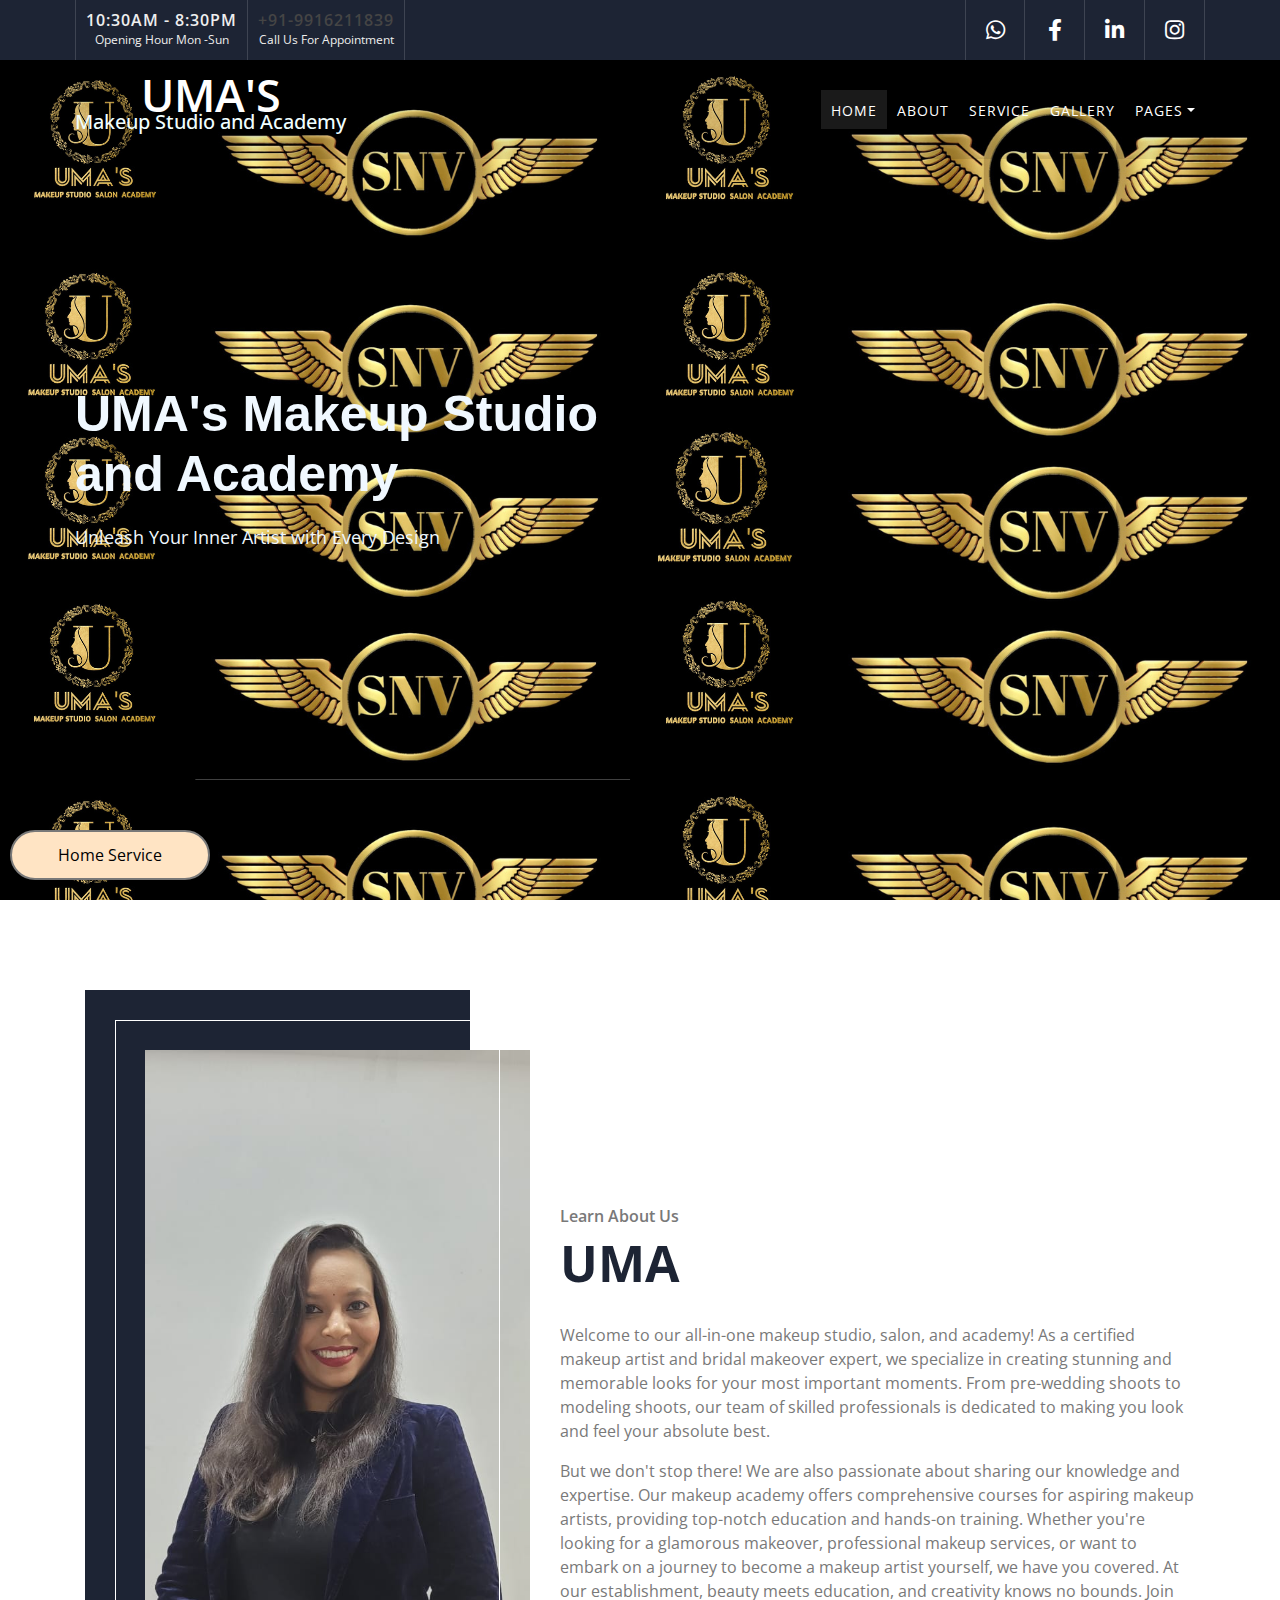
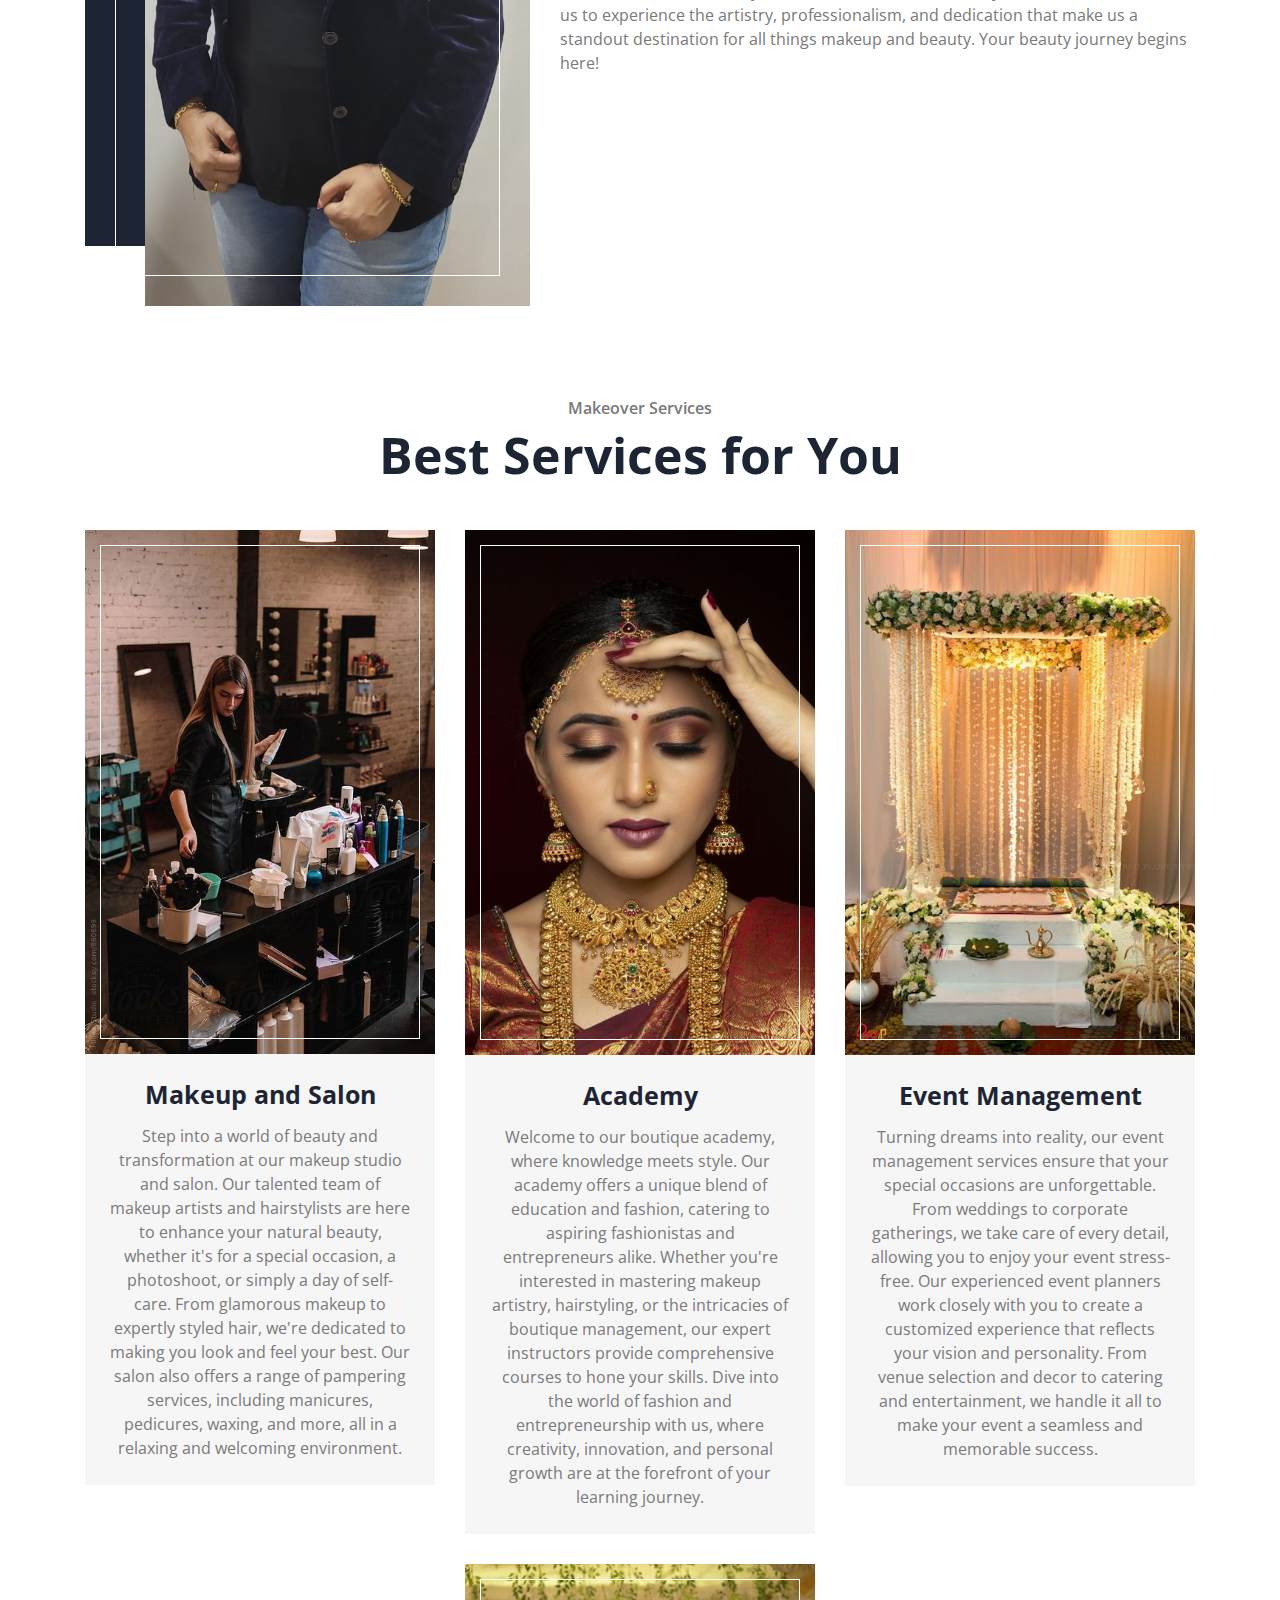
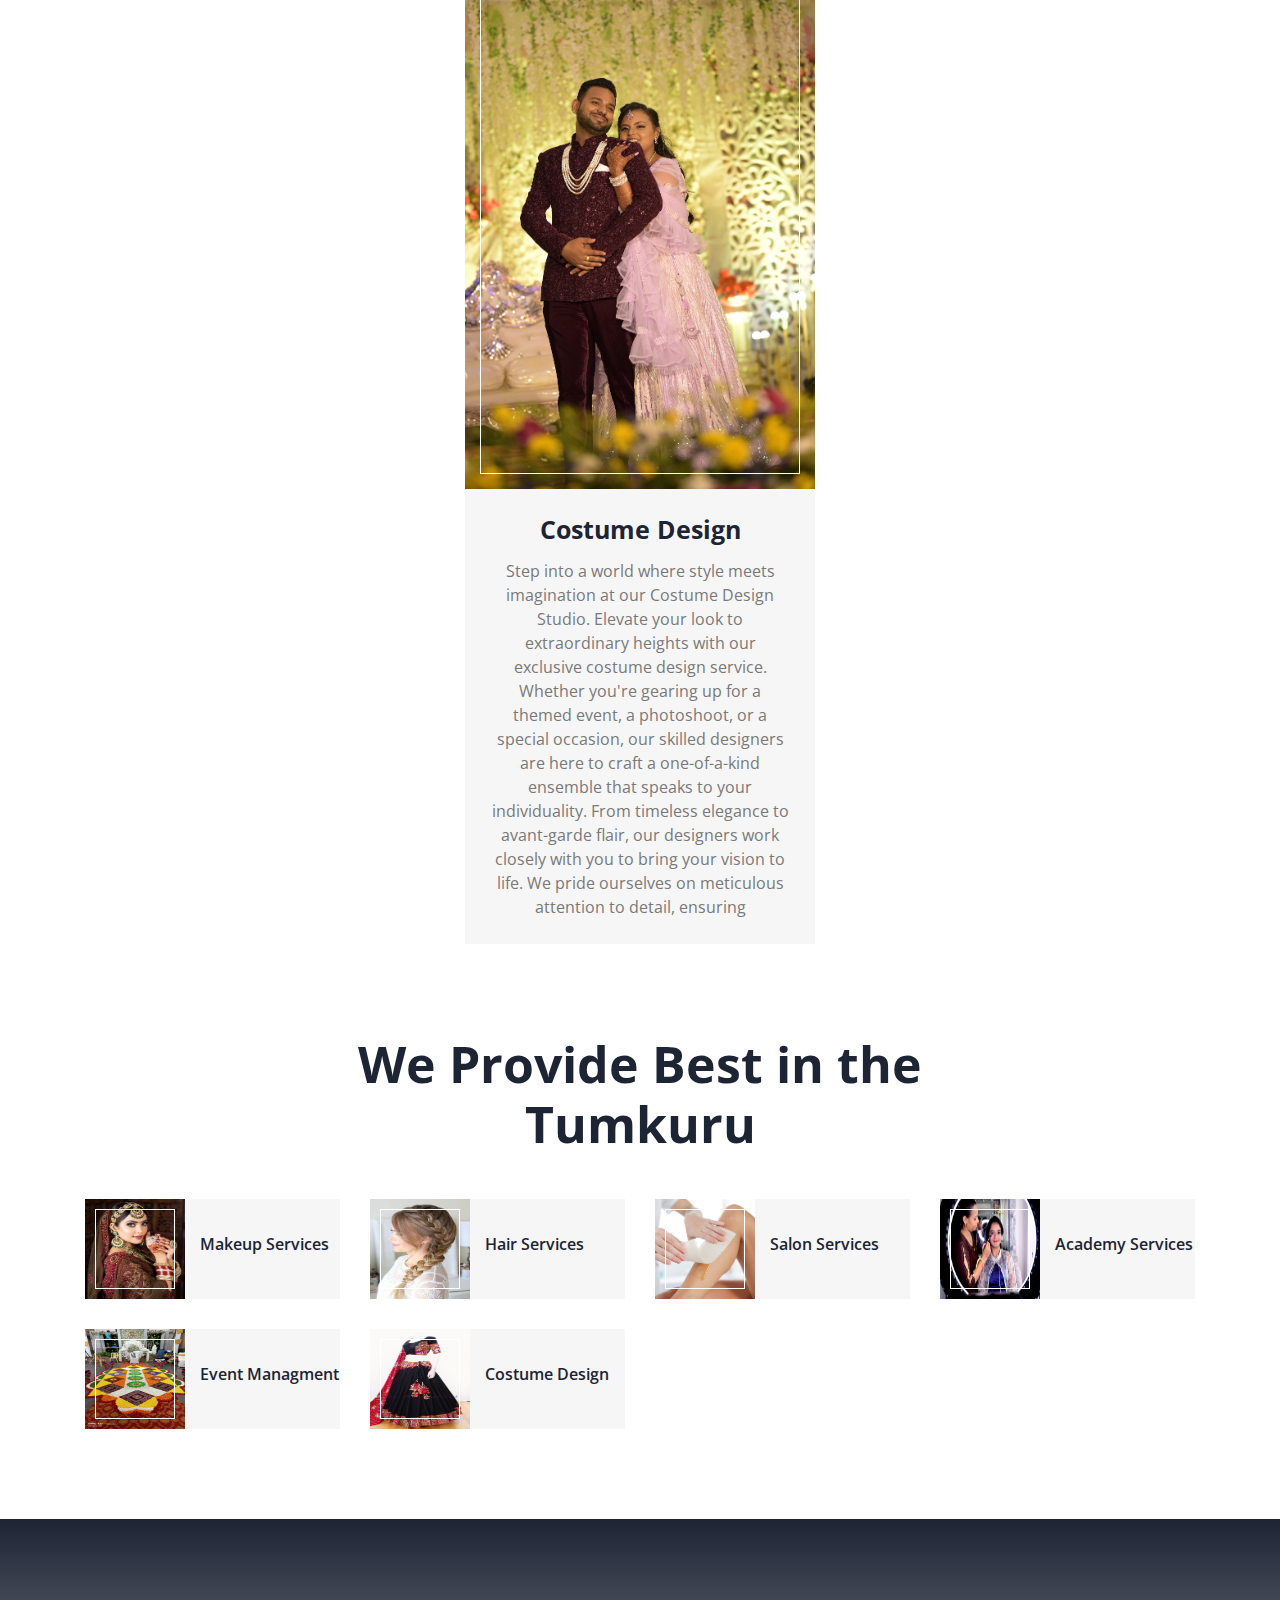
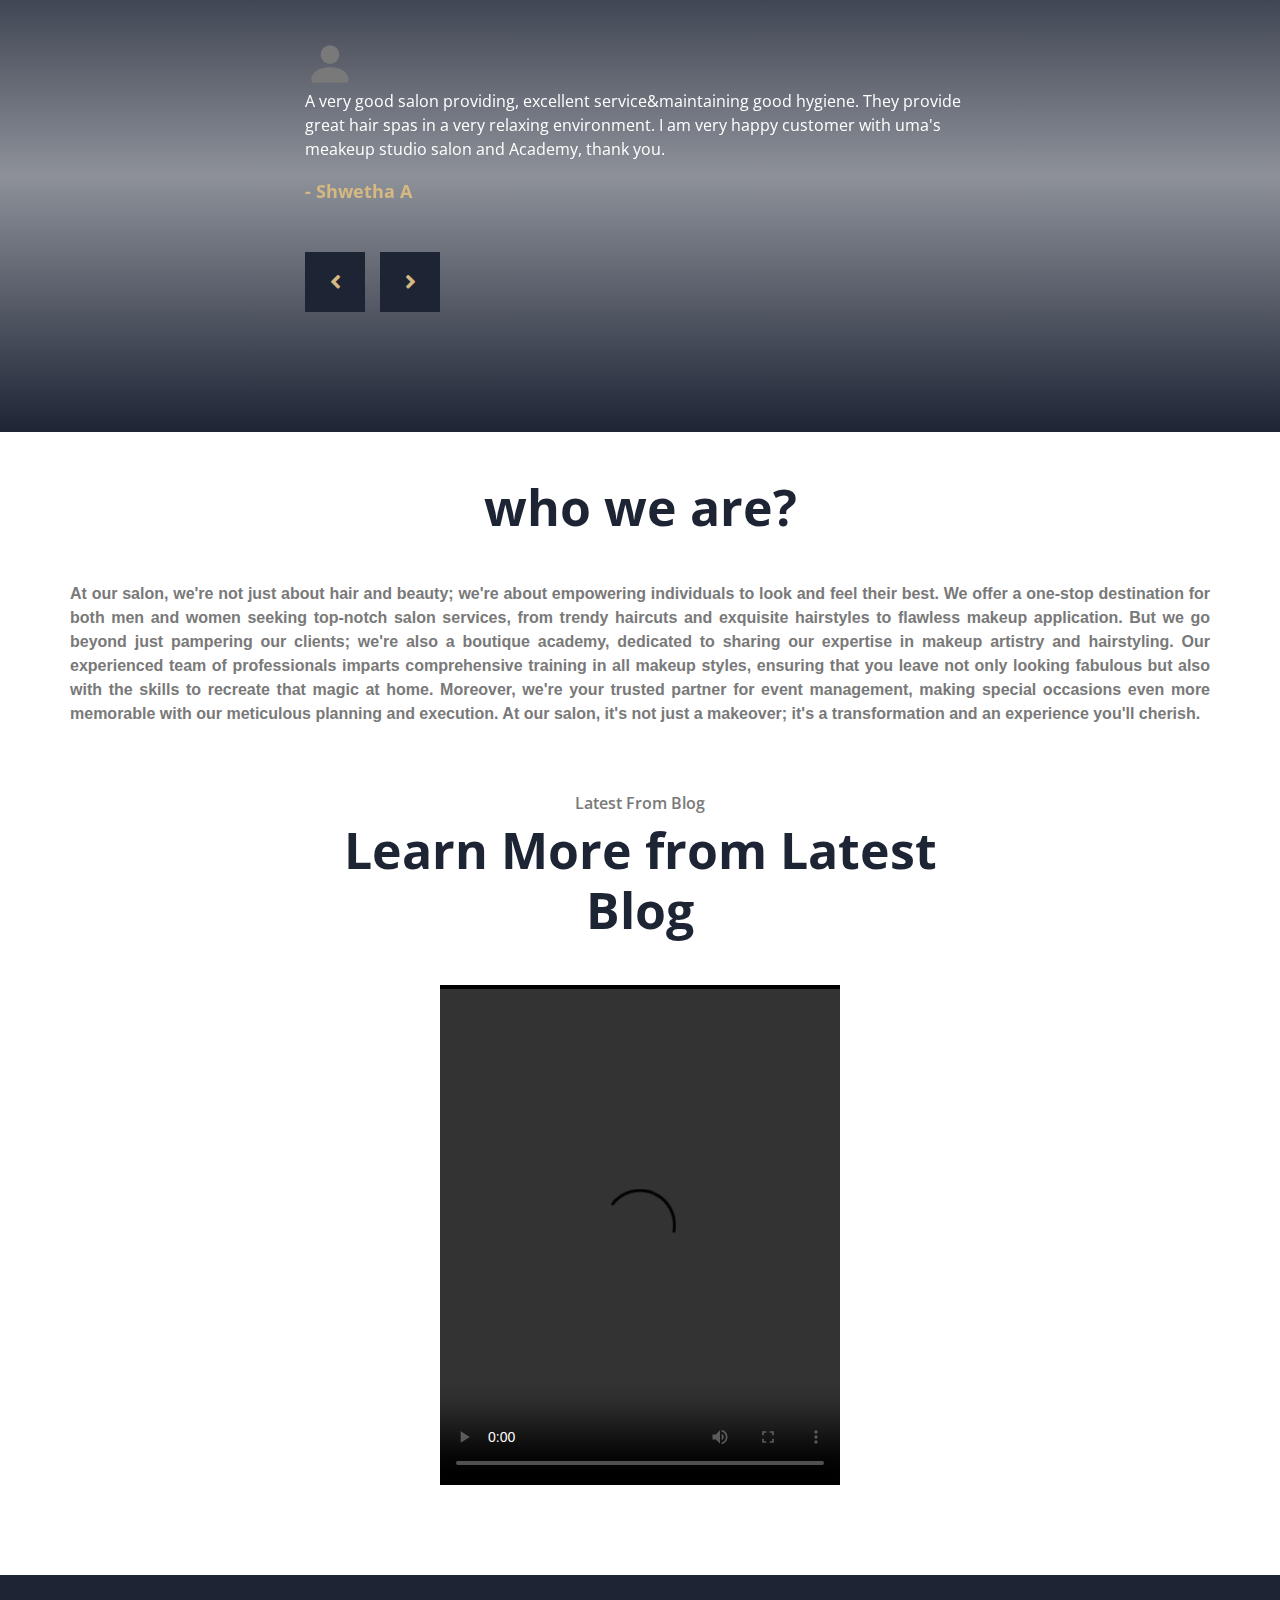
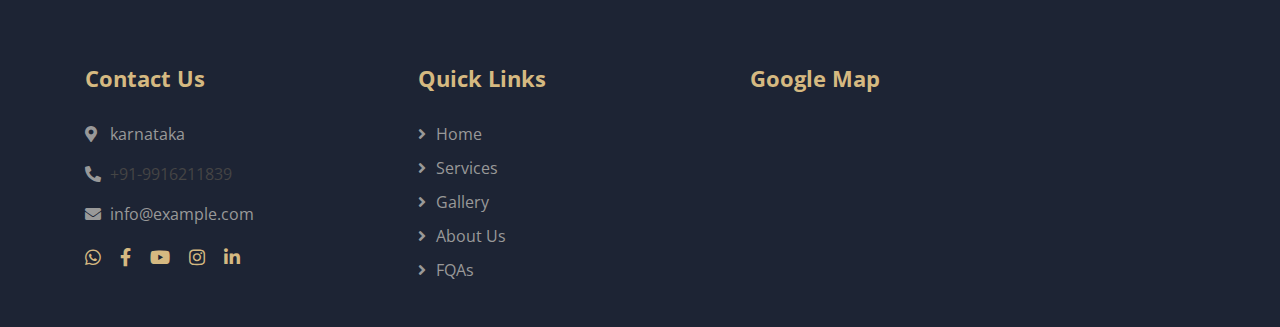
==== commit 505ef21f: "change 09-12-23" ====
--- a/index.html
+++ b/index.html
@@ -52,15 +52,14 @@
         align-items: center;
         justify-content: center;
       }
-      .homel{
+      .homel {
         color: black;
       }
-      .homel:hover{
+      .homel:hover {
         color: red;
       }
     </style>
   </head>
-
 
   <body>
     <!-- Top Bar Start -->
@@ -142,7 +141,7 @@
               >
               <div class="dropdown-menu">
                 <a href="blog.html" class="dropdown-item">Blog Page</a>
-                <a href="single.html" class="dropdown-item">Single Page</a>
+                 <a href="#" class="dropdown-item">Single Page</a>
               </div>
             </div>
           </div>
@@ -233,7 +232,7 @@
           <p>Makeover Services</p>
           <h2>Best Services for You</h2>
         </div>
-        <div class="row">
+        <div class="row d-flex justify-content-center">
           <div class="col-lg-4 col-md-6">
             <div class="service-item">
               <div class="service-img">
@@ -290,6 +289,25 @@
               </p>
             </div>
           </div>
+          <div class="col-lg-4 col-md-6">
+            <div class="service-item">
+              <div class="service-img">
+                <img src="./img/cd1.jpg" alt="Image" />
+              </div>
+              <h3>Costume Design</h3>
+              <p>
+                Step into a world where style meets imagination at our Costume
+                Design Studio. Elevate your look to extraordinary heights with
+                our exclusive costume design service. Whether you're gearing up
+                for a themed event, a photoshoot, or a special occasion, our
+                skilled designers are here to craft a one-of-a-kind ensemble
+                that speaks to your individuality. From timeless elegance to
+                avant-garde flair, our designers work closely with you to bring
+                your vision to life. We pride ourselves on meticulous attention
+                to detail, ensuring
+              </p>
+            </div>
+          </div>
         </div>
       </div>
     </div>
@@ -370,6 +388,22 @@
               <div class="price-text">
                 <a href="service.html#event"
                   ><h2>Event Managment Services</h2></a
+                >
+              </div>
+            </div>
+          </div>
+          <div class="col-lg-3 col-md-4 col-sm-6">
+            <div class="price-item">
+              <div class="price-img" style="height: 100px; width: 100px;">
+                <img
+                  src="./img/cd2.jpg"
+                  alt="Image"
+                  style="height: 100px; width: 100px;"
+                />
+              </div>
+              <div class="price-text">
+                <a href="service.html#event"
+                  ><h2>Costume Design</h2></a
                 >
               </div>
             </div>
@@ -579,4 +613,4 @@
     <!-- Template Javascript -->
     <script src="js/main.js"></script>
   </body>
-</html>+</html>
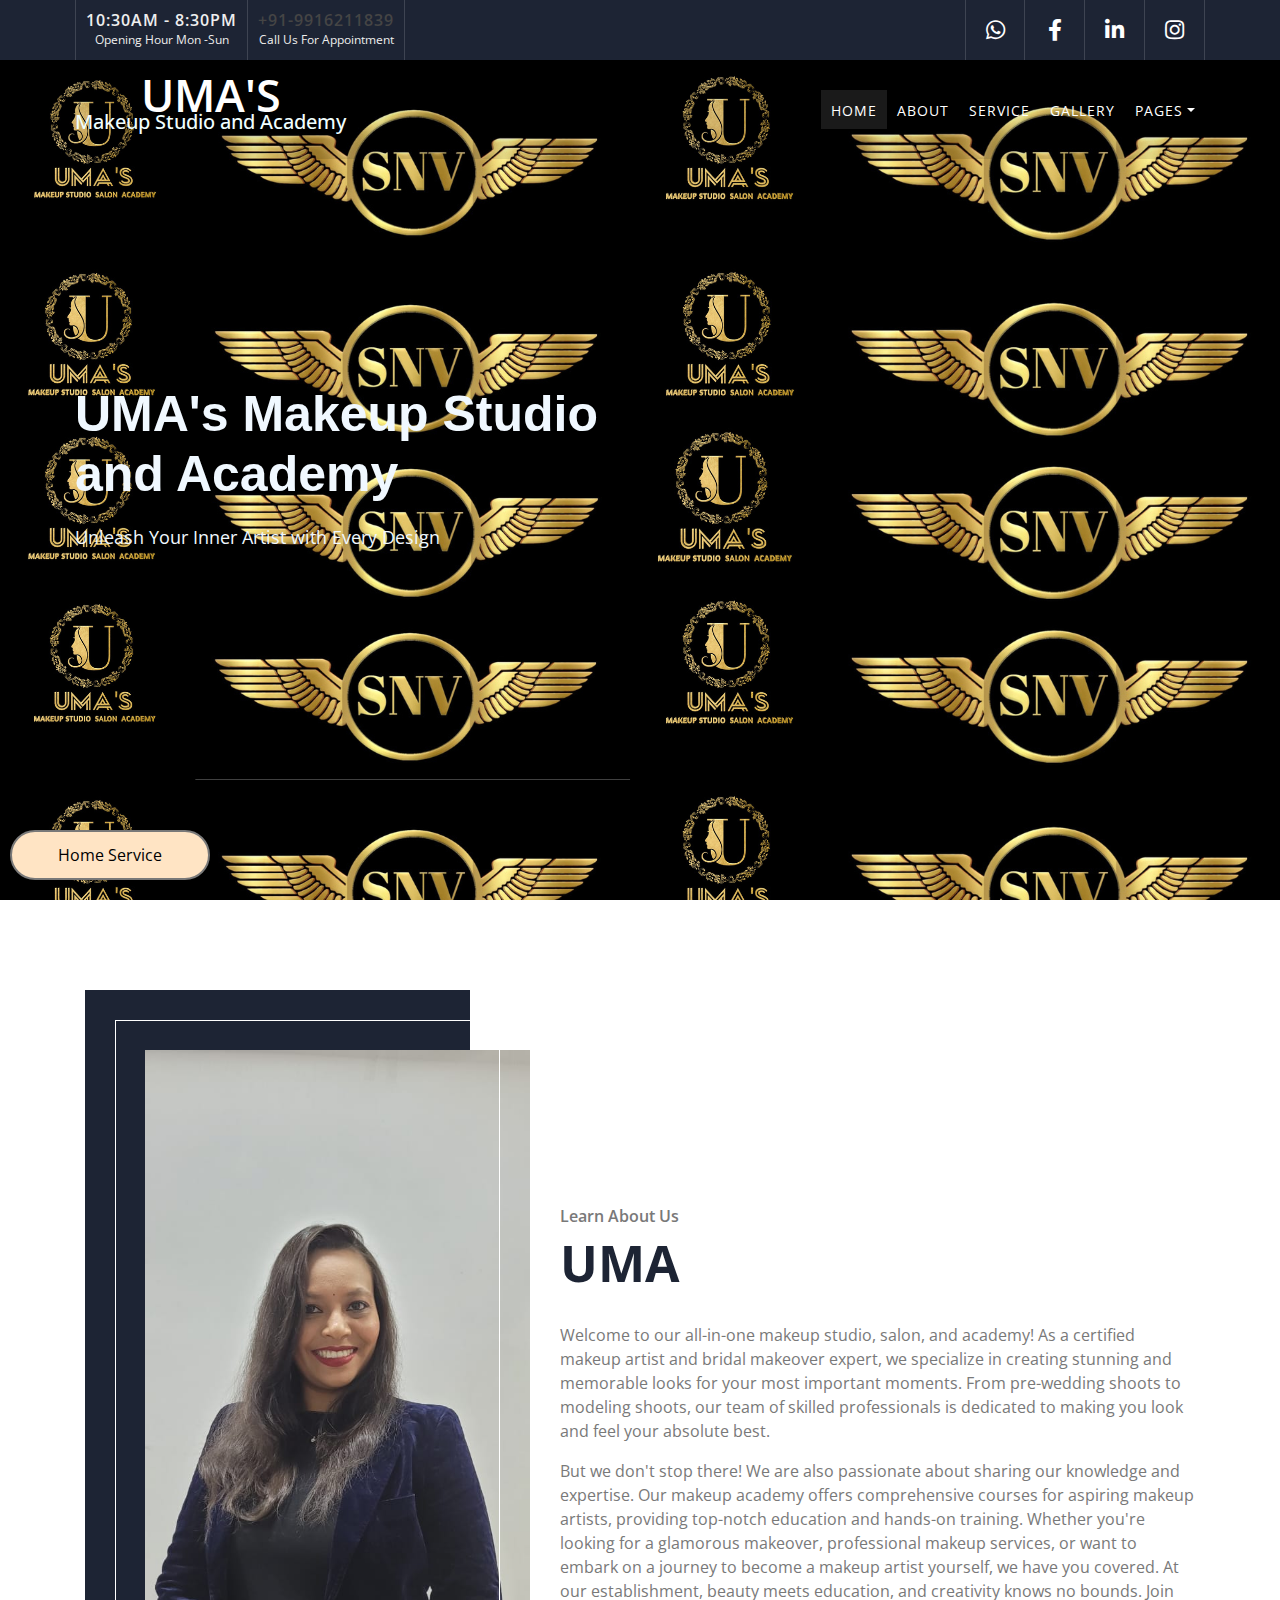
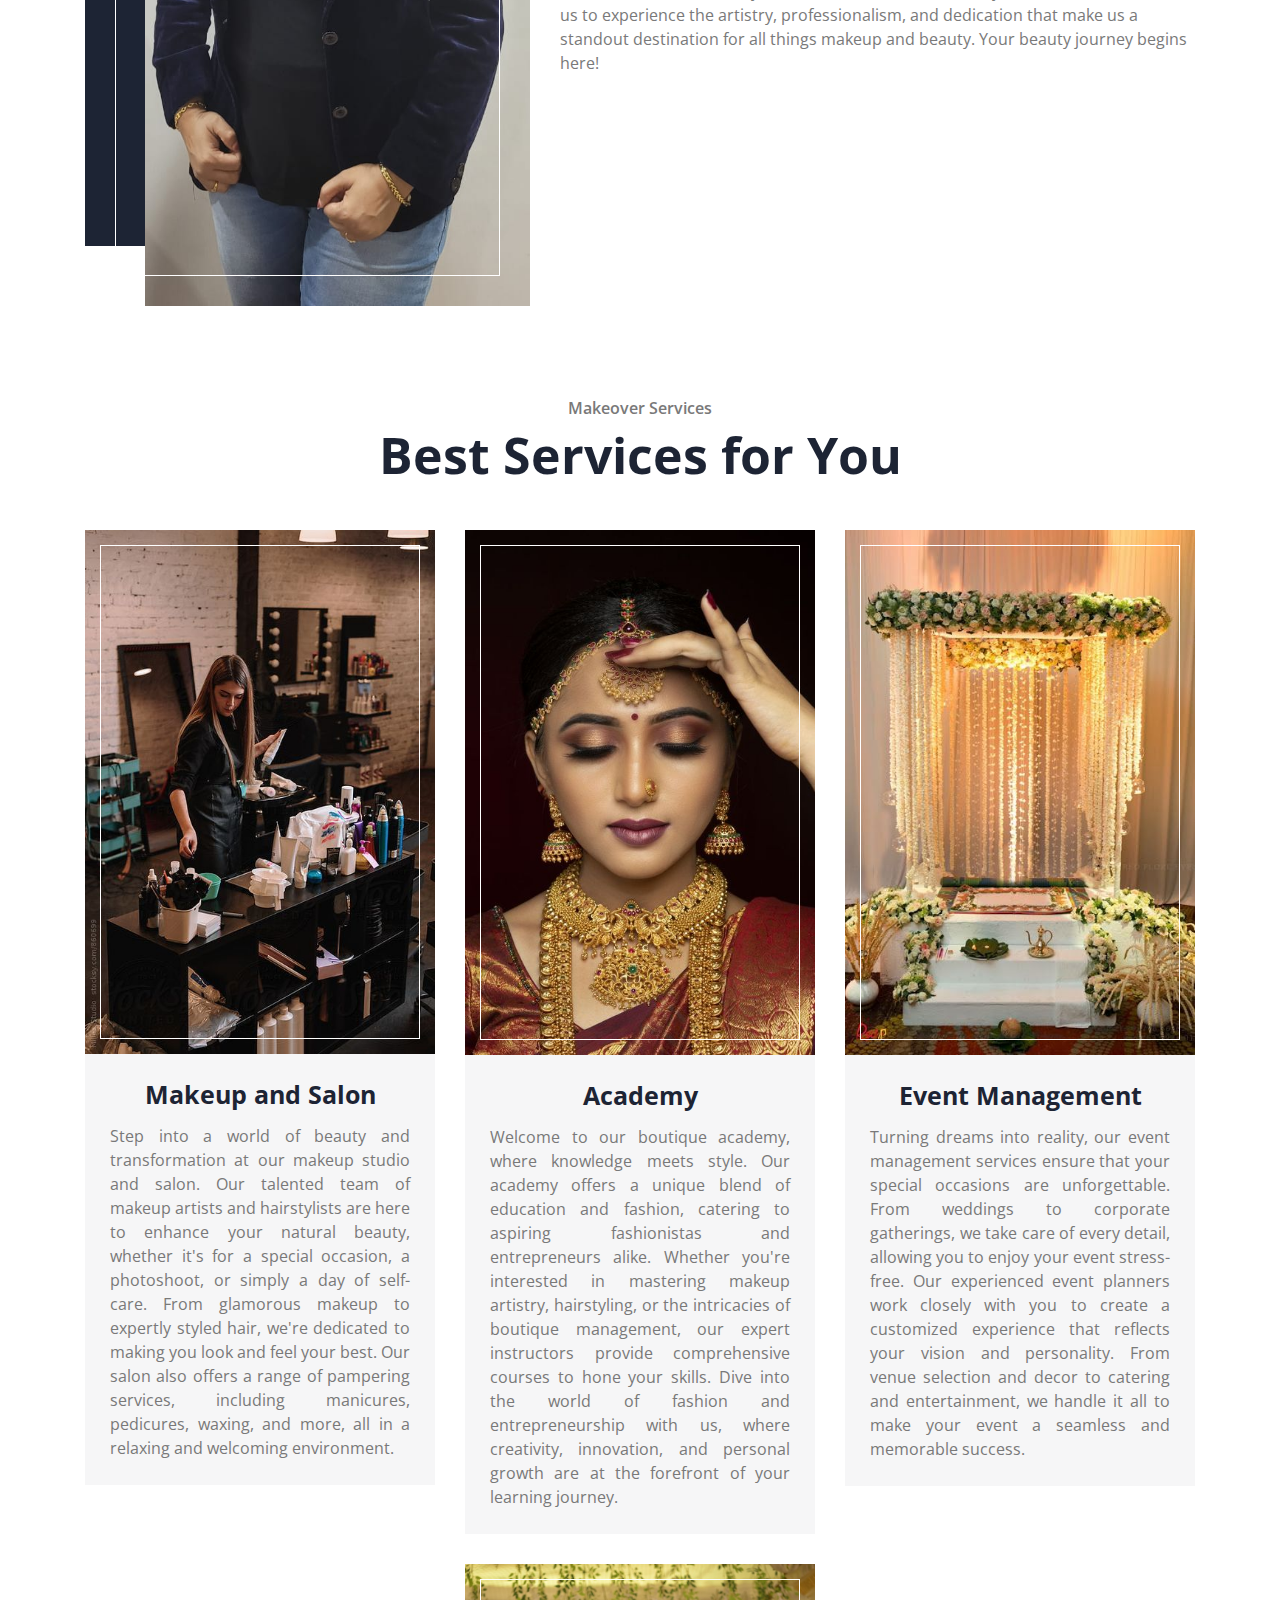
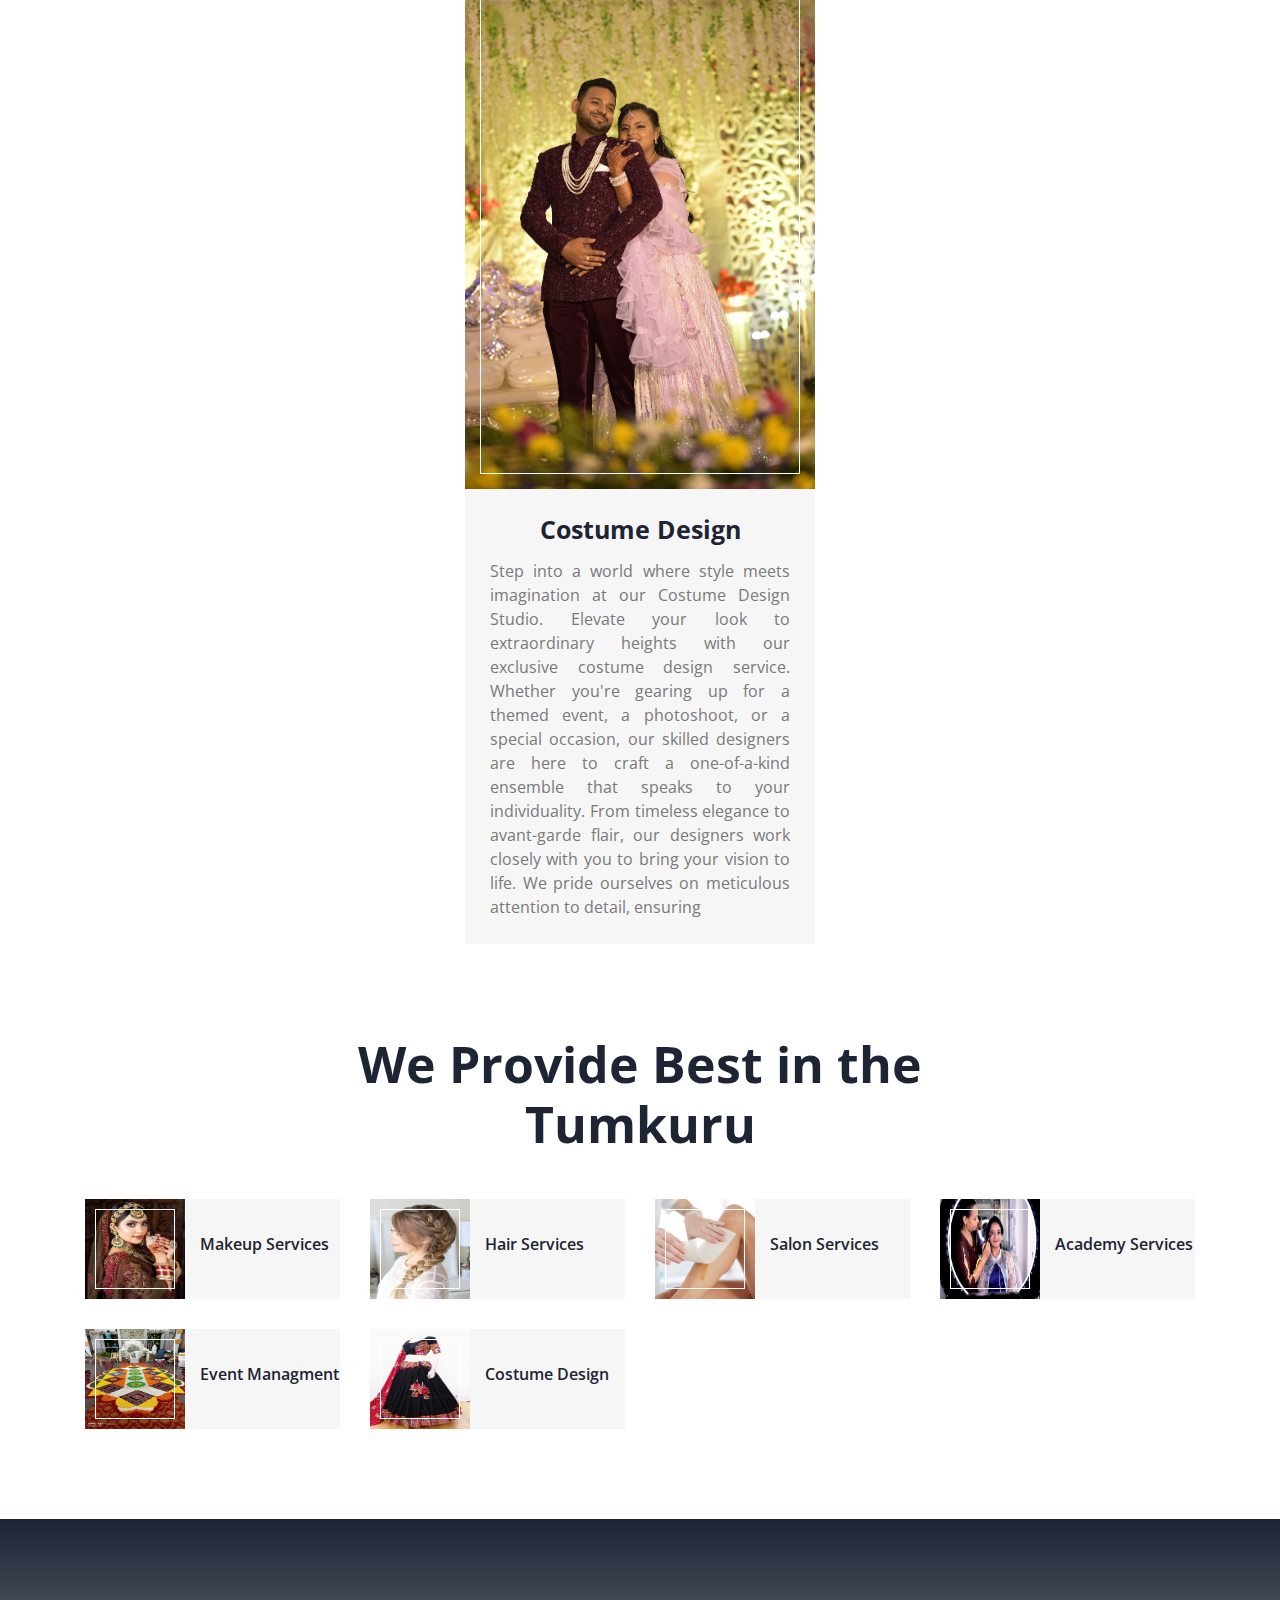
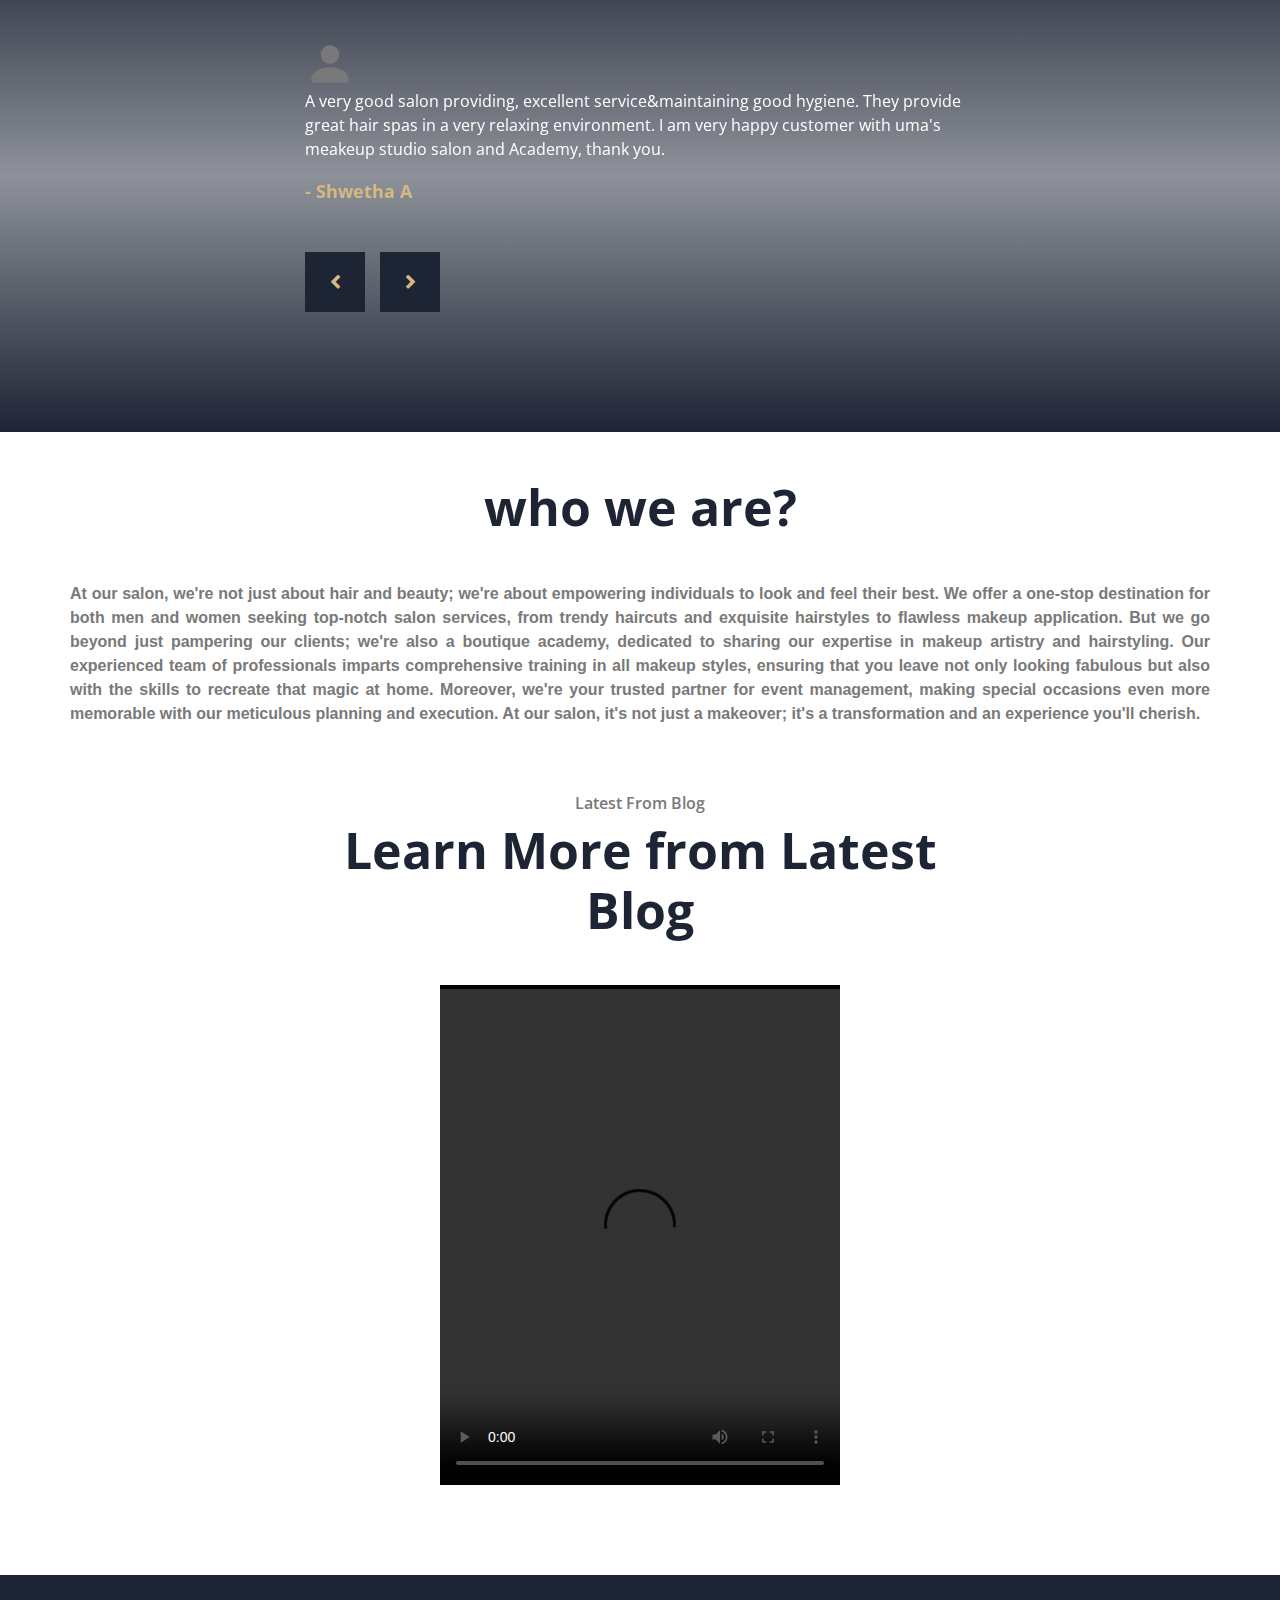
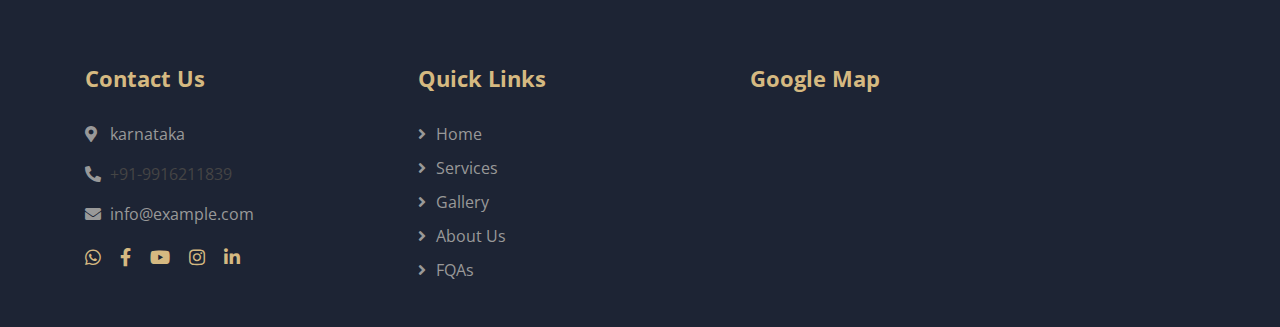
==== commit d35780f0: "chaged" ====
--- a/index.html
+++ b/index.html
@@ -239,7 +239,7 @@
                 <img src="./img/pp13.jpg" alt="Image" />
               </div>
               <h3>Makeup and Salon</h3>
-              <p>
+              <p class="text-justify">
                 Step into a world of beauty and transformation at our makeup
                 studio and salon. Our talented team of makeup artists and
                 hairstylists are here to enhance your natural beauty, whether
@@ -258,7 +258,7 @@
                 <img src="./img/pp11.jpg" alt="Image" />
               </div>
               <h3>Academy</h3>
-              <p>
+              <p class="text-justify">
                 Welcome to our boutique academy, where knowledge meets style.
                 Our academy offers a unique blend of education and fashion,
                 catering to aspiring fashionistas and entrepreneurs alike.
@@ -277,7 +277,7 @@
                 <img src="./img/pp12.jpg" alt="Image" />
               </div>
               <h3>Event Management</h3>
-              <p>
+              <p class="text-justify">
                 Turning dreams into reality, our event management services
                 ensure that your special occasions are unforgettable. From
                 weddings to corporate gatherings, we take care of every detail,
@@ -295,7 +295,7 @@
                 <img src="./img/cd1.jpg" alt="Image" />
               </div>
               <h3>Costume Design</h3>
-              <p>
+              <p class="text-justify">
                 Step into a world where style meets imagination at our Costume
                 Design Studio. Elevate your look to extraordinary heights with
                 our exclusive costume design service. Whether you're gearing up
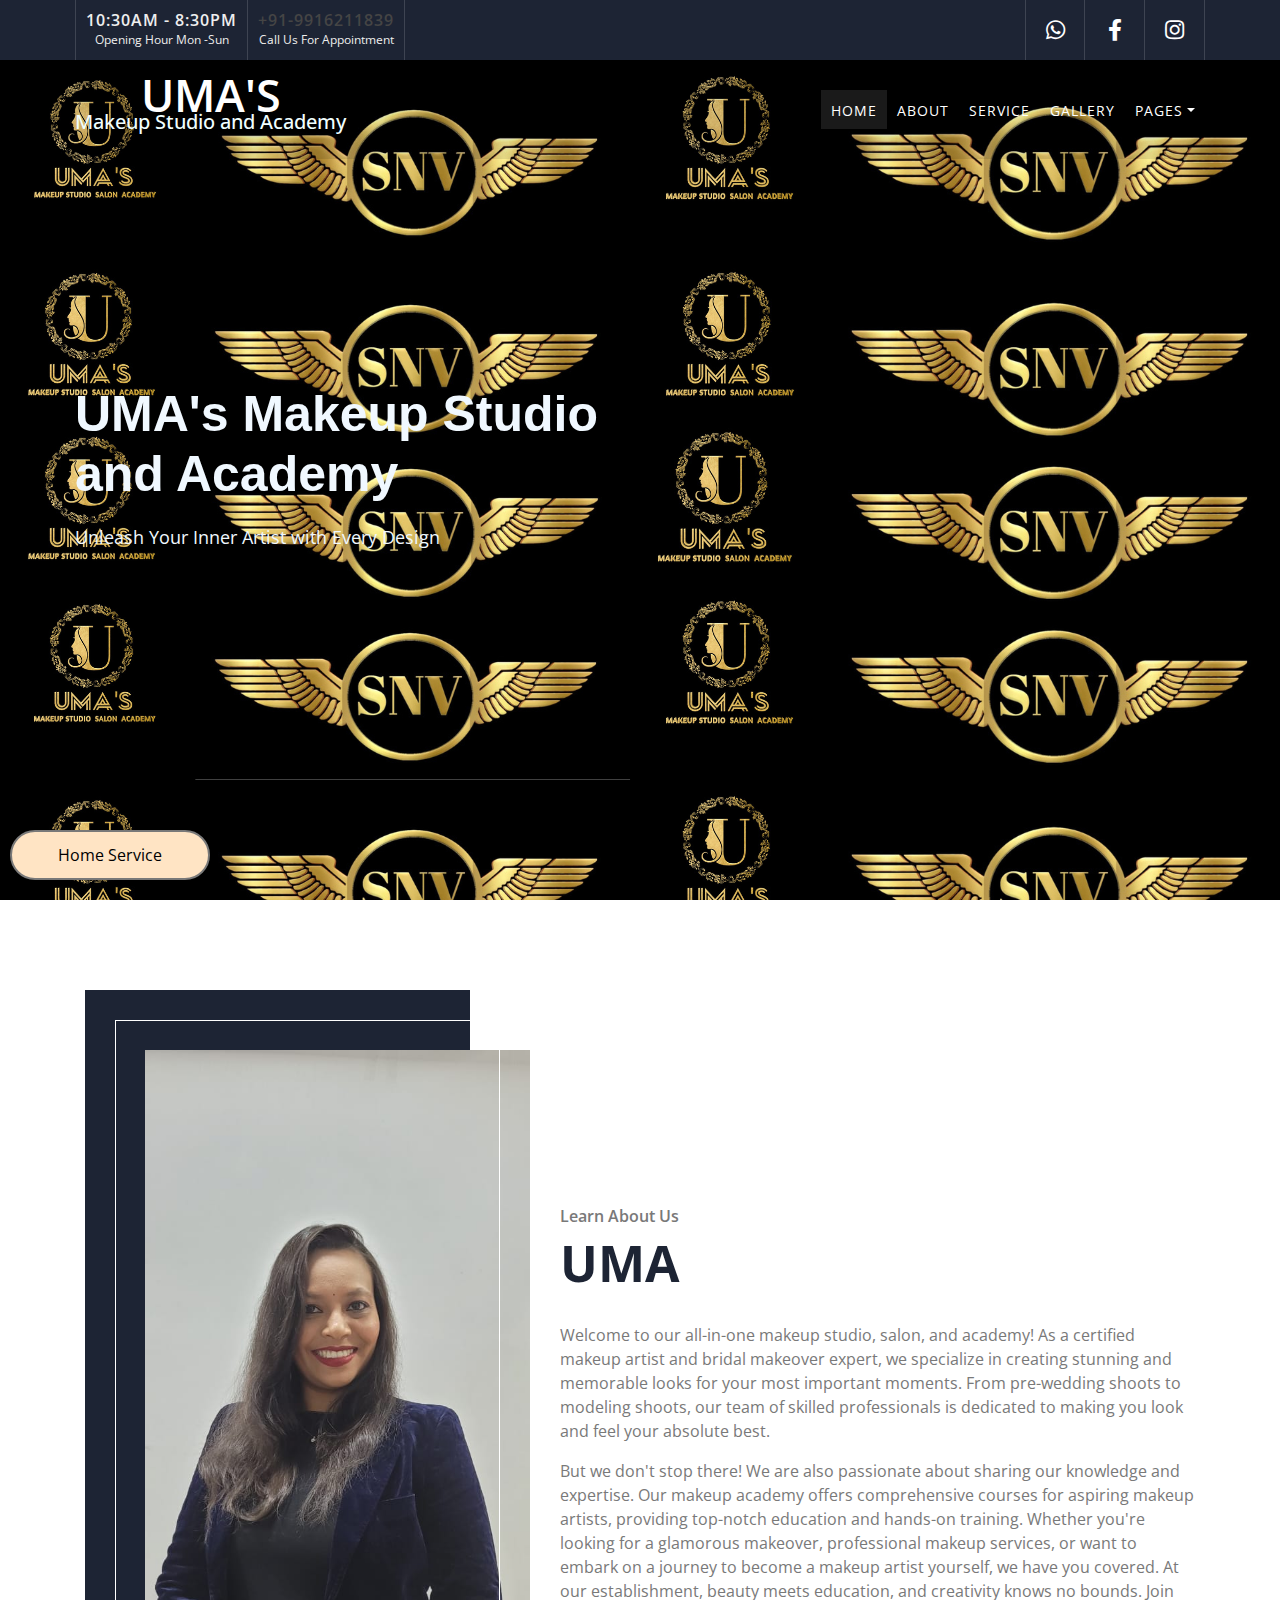
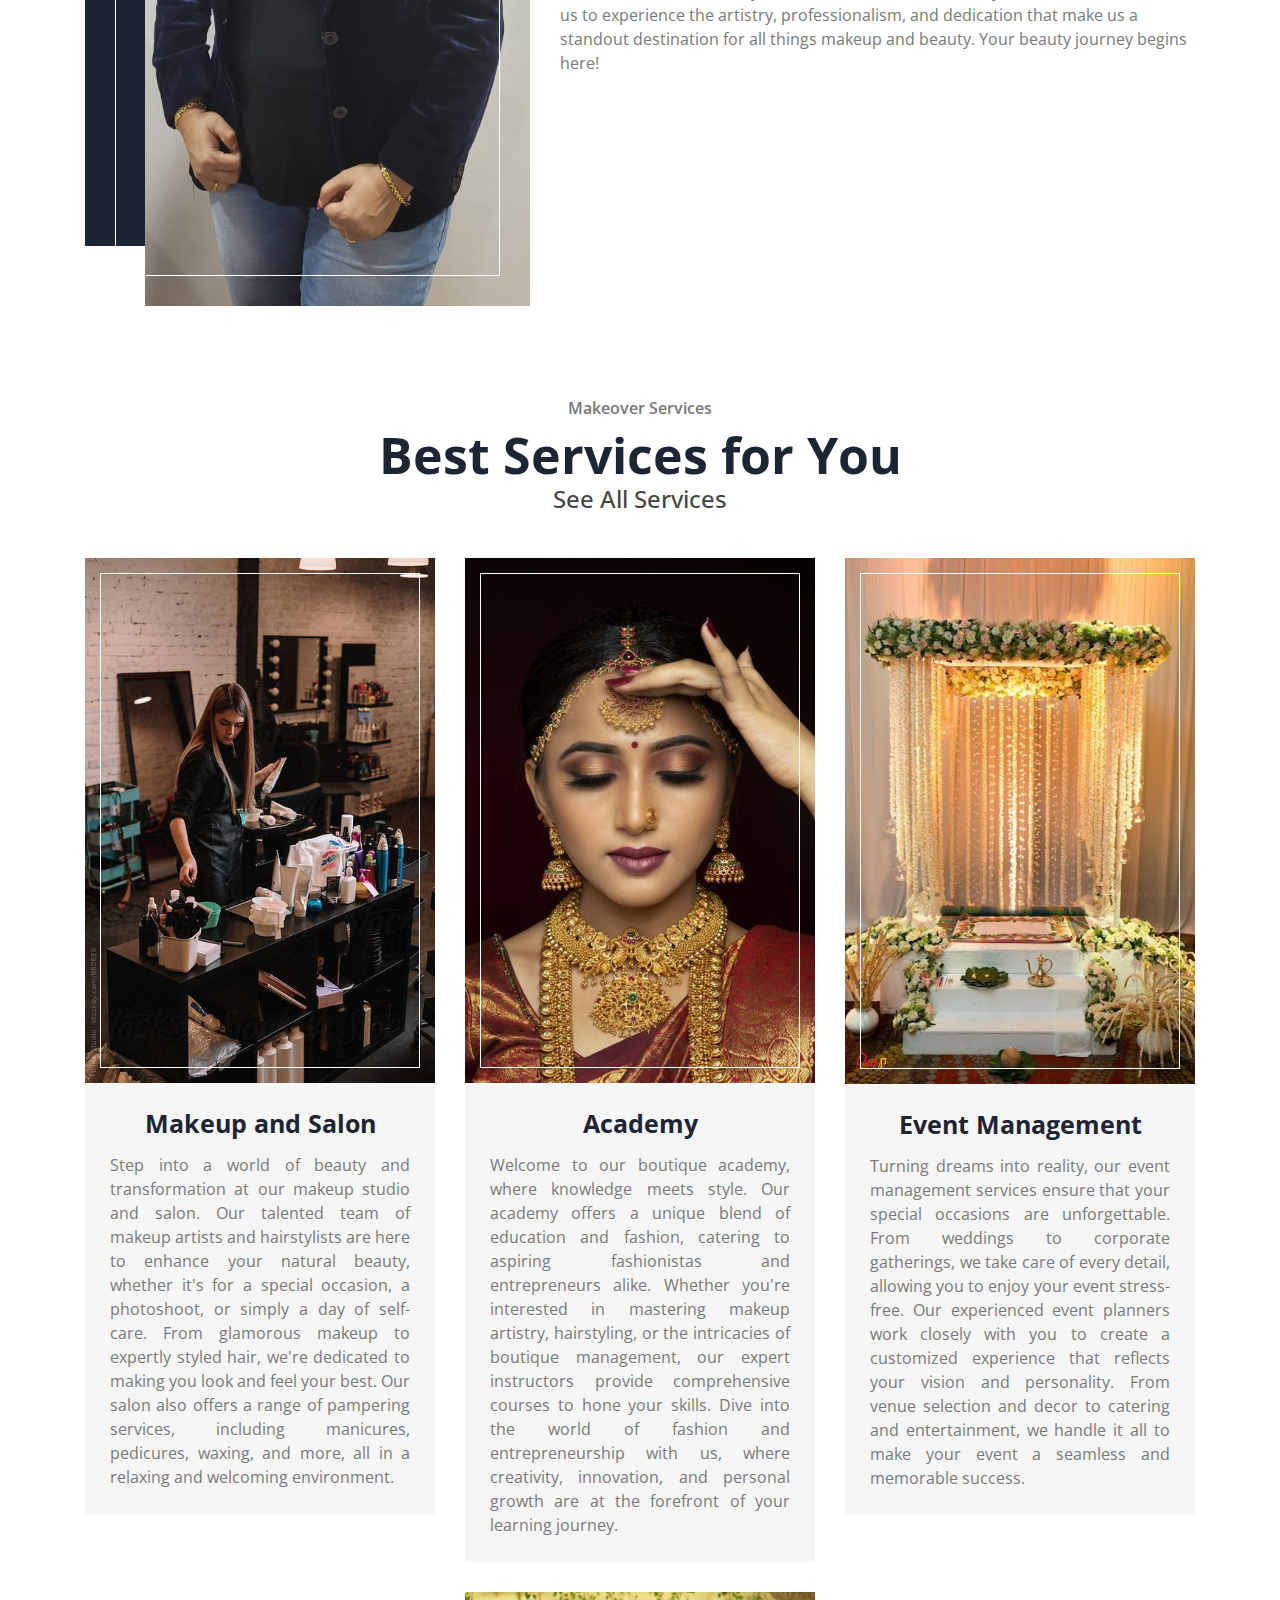
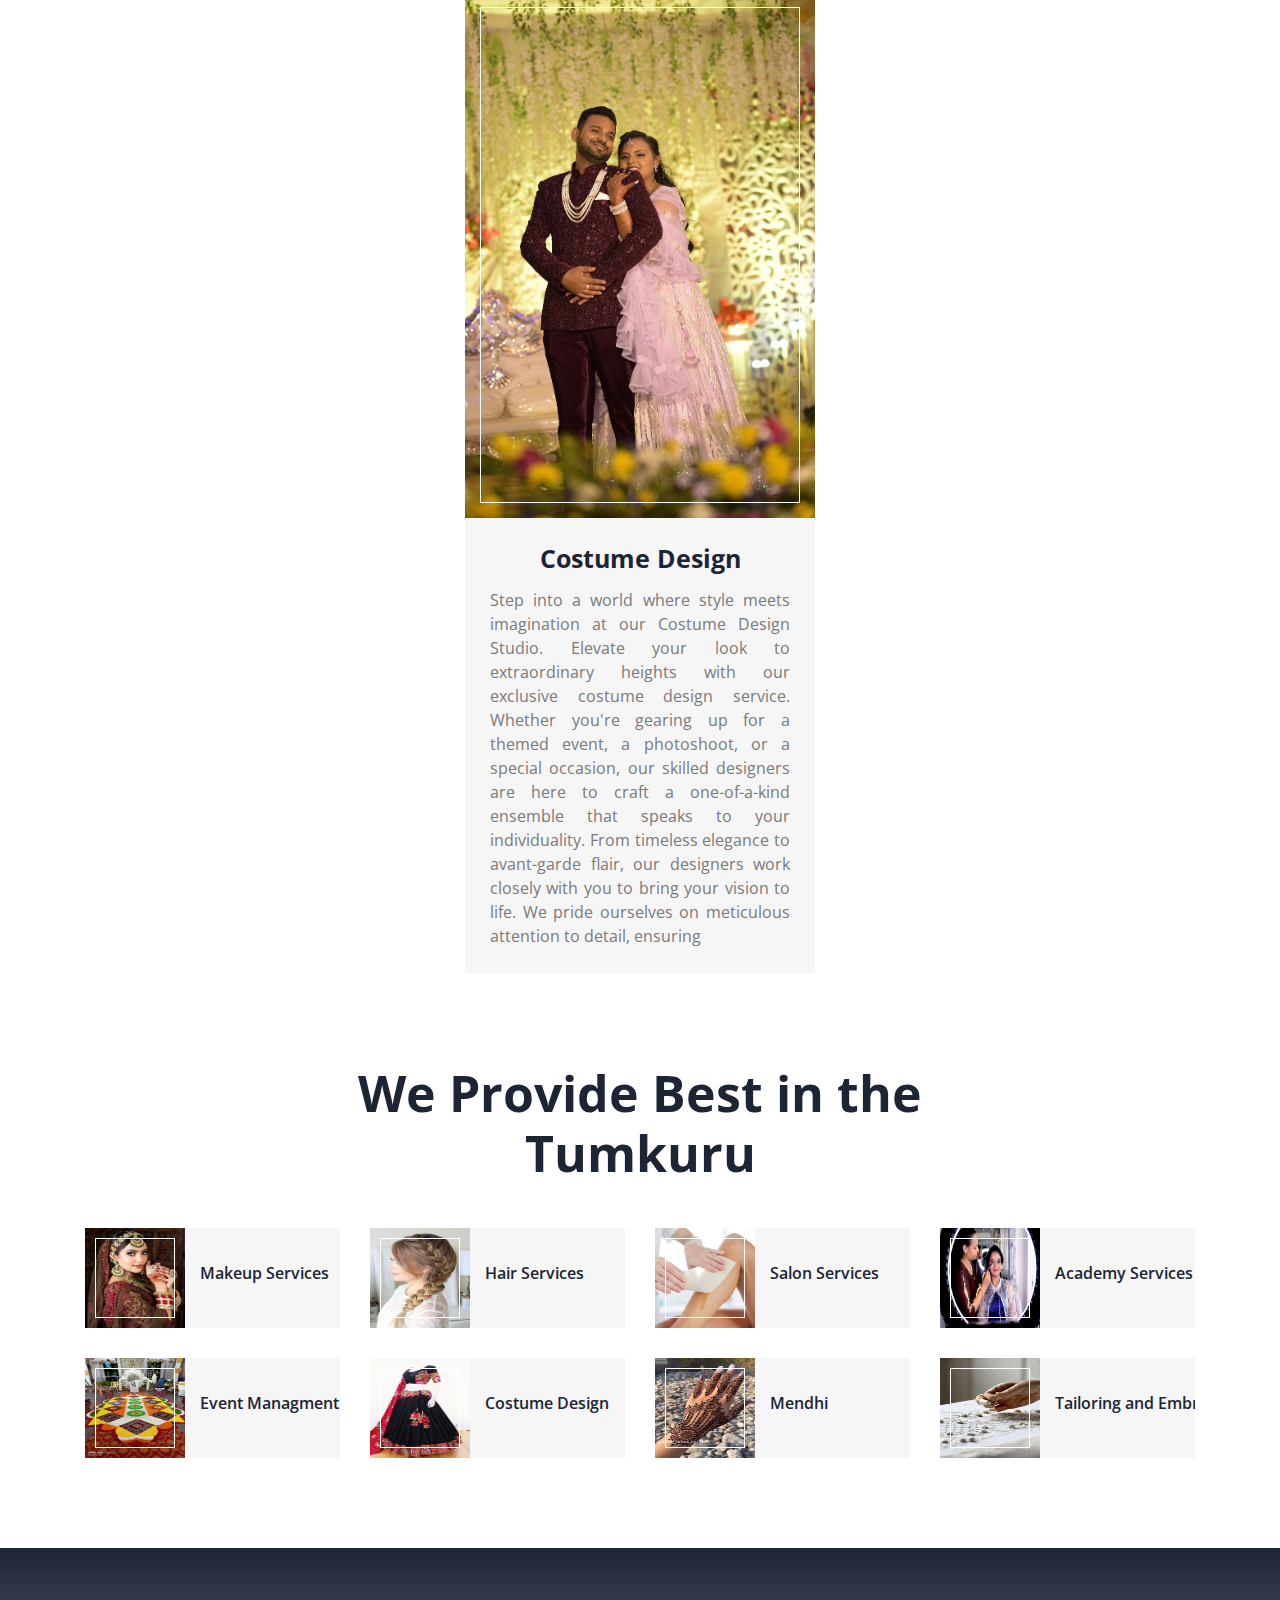
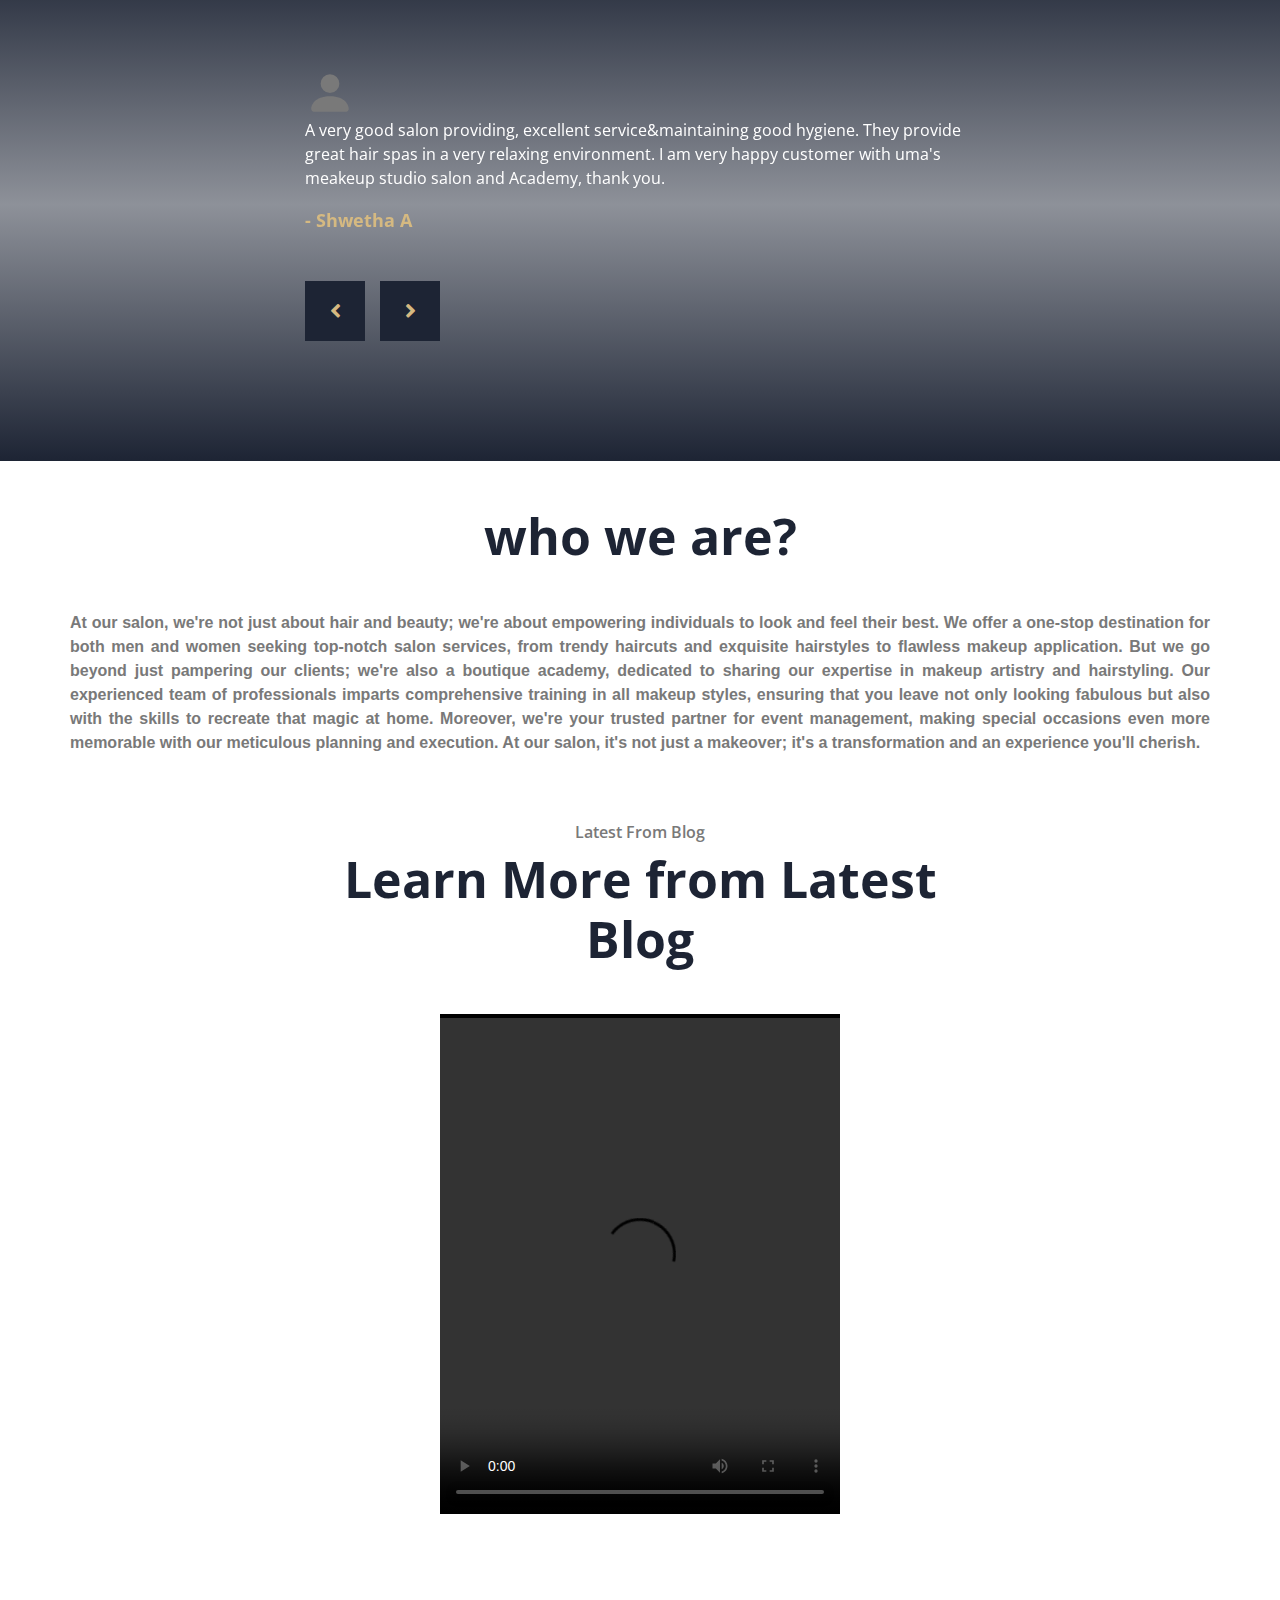
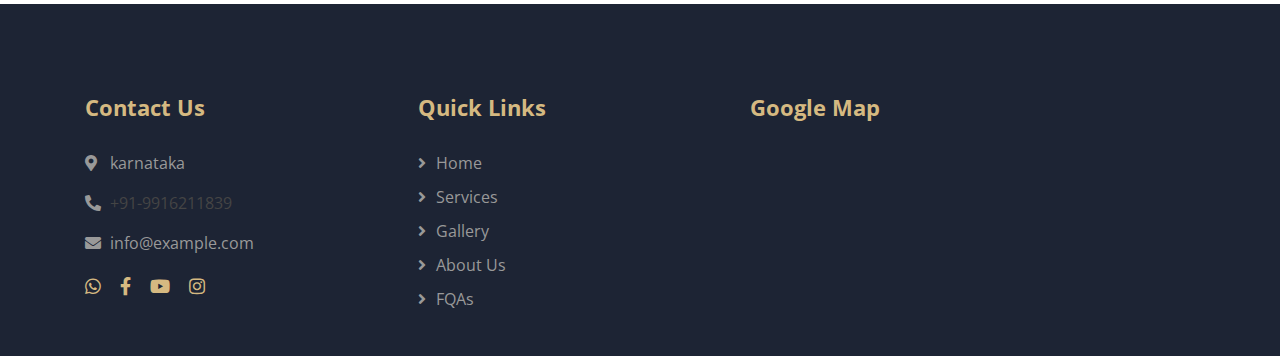
==== commit 76ea3160: "changes are maid" ====
--- a/index.html
+++ b/index.html
@@ -87,7 +87,7 @@
                 <a href="https://m.facebook.com/profile.php/?id=100086689435742"
                   ><i class="fab fa-facebook-f"></i
                 ></a>
-                <a href=""><i class="fab fa-linkedin-in"></i></a>
+                
                 <a
                   href="https://www.instagram.com/uma_makeupstudio_salon_academy/"
                   ><i class="fab fa-instagram"></i
@@ -231,6 +231,7 @@
         <div class="section-header text-center">
           <p>Makeover Services</p>
           <h2>Best Services for You</h2>
+          <h4><a href="service.html">See All Services</a></h4>
         </div>
         <div class="row d-flex justify-content-center">
           <div class="col-lg-4 col-md-6">
@@ -404,6 +405,38 @@
               <div class="price-text">
                 <a href="service.html#event"
                   ><h2>Costume Design</h2></a
+                >
+              </div>
+            </div>
+          </div>
+          <div class="col-lg-3 col-md-4 col-sm-6">
+            <div class="price-item">
+              <div class="price-img" style="height: 100px; width: 100px;">
+                <img
+                  src="./img/mendhi.jpeg"
+                  alt="Image"
+                  style="height: 100px; width: 100px;"
+                />
+              </div>
+              <div class="price-text">
+                <a href="service.html#event"
+                  ><h2>Mendhi</h2></a
+                >
+              </div>
+            </div>
+          </div>
+          <div class="col-lg-3 col-md-4 col-sm-6">
+            <div class="price-item">
+              <div class="price-img" style="height: 100px; width: 100px;">
+                <img
+                  src="./img/te.jpeg"
+                  alt="Image"
+                  style="height: 100px; width: 100px;"
+                />
+              </div>
+              <div class="price-text">
+                <a href="service.html#event"
+                  ><h2>Tailoring and Embroidery</h2></a
                 >
               </div>
             </div>
@@ -562,7 +595,7 @@
                       href="https://www.instagram.com/uma_makeupstudio_salon_academy/"
                       ><i class="fab fa-instagram"></i
                     ></a>
-                    <a href=""><i class="fab fa-linkedin-in"></i></a>
+                    
                   </div>
                 </div>
               </div>
